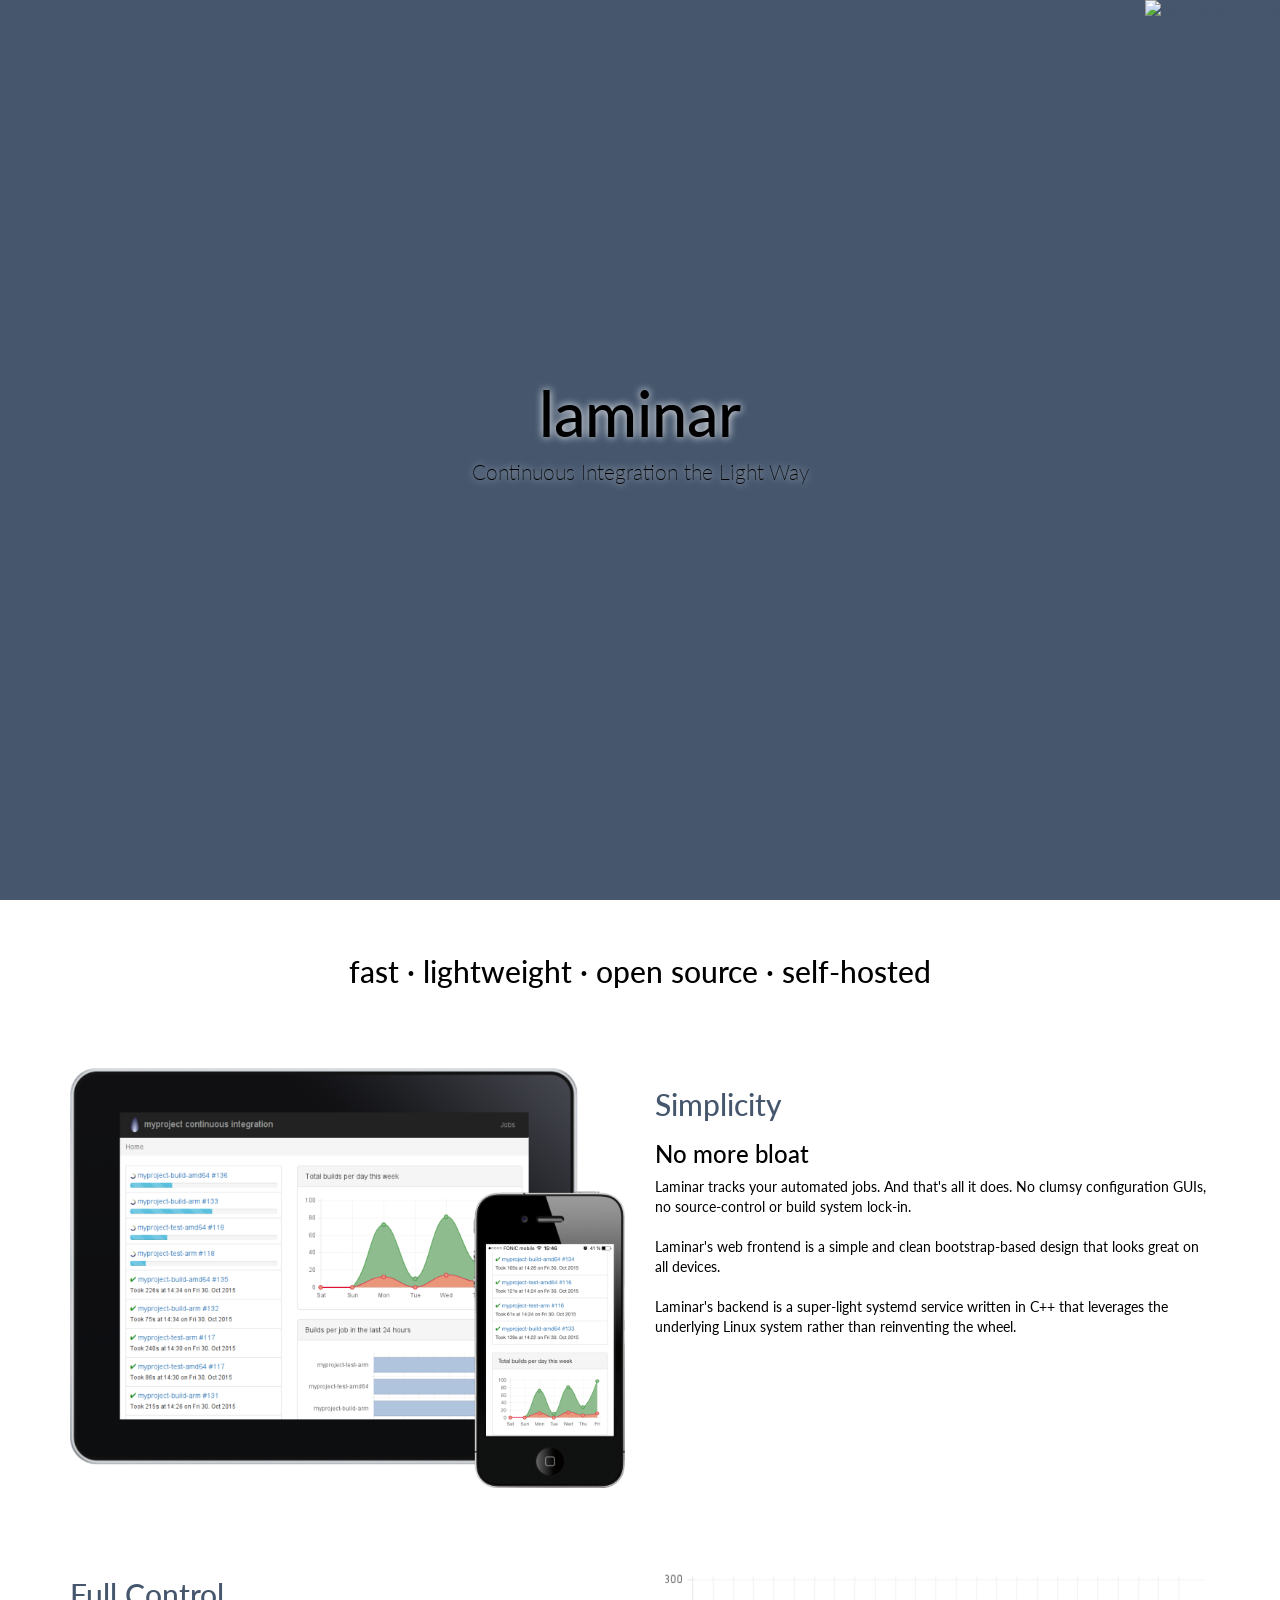
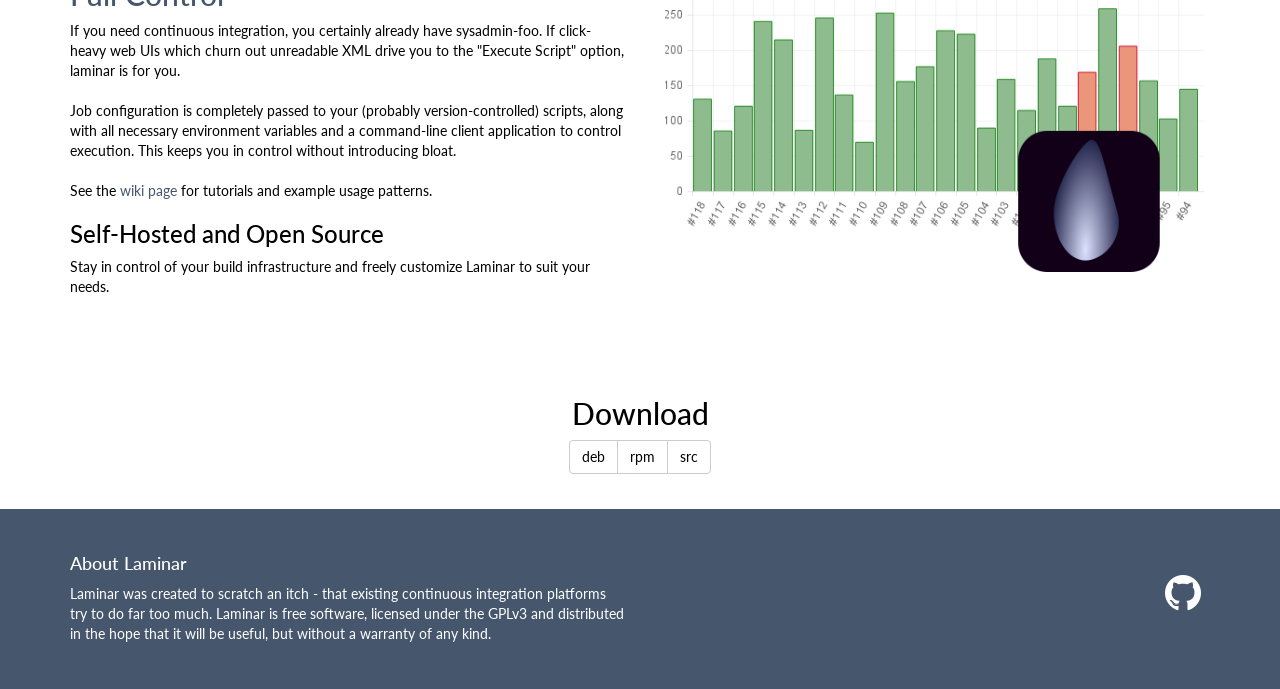
==== index.html @ e9bb7d21 "add title" ====
<html><head>
    <meta charset="utf-8">
    <meta name="viewport" content="width=device-width, initial-scale=1">
    <meta name="google-site-verification" content="0p89XdQtJq3dpQzrKp0wxIJzqvDUO1nSb_yS8Ohs4SA" />
    <script type="text/javascript" src="http://cdnjs.cloudflare.com/ajax/libs/jquery/2.0.3/jquery.min.js"></script>
    <script type="text/javascript" src="http://netdna.bootstrapcdn.com/bootstrap/3.3.4/js/bootstrap.min.js"></script>
    <link href="http://cdnjs.cloudflare.com/ajax/libs/font-awesome/4.3.0/css/font-awesome.min.css" rel="stylesheet" type="text/css">
    <link href="style.css" rel="stylesheet" type="text/css">
	<title>Laminar - Lightweight CI</title>
  </head><body>
    <div class="cover">
      <div class="cover-image section-primary" style="background-image : url('https://images.unsplash.com/photo-1434543177303-ef2cc7707e0d')"></div>
      <div class="container">
        <div class="row">
          <div class="col-md-12 text-center">
            <h1 class="cover-text text-center" style="font-family: Cantarell, Lato">laminar</h1>
            <p class="cover-text text-center">Continuous Integration the Light Way</p>
            <br>
            <br>
          </div>
        </div>
      </div>
    </div>
    <div class="section">
      <div class="container">
        <div class="row">
          <div class="col-md-12">
            <h2 class="text-center">fast · lightweight · open source · self-hosted</h2>
          </div>
        </div>
      </div>
    </div>
    <div class="section">
      <div class="container">
        <div class="row">
          <div class="col-md-6">
            <img src="responsive.png" class="img-responsive">
          </div>
          <div class="col-md-6">
            <h2 class="text-primary">Simplicity</h2>
            <h3>No more bloat</h3>
            <p>Laminar tracks your automated jobs. And that's all it does. No clumsy
              configuration GUIs, no source-control or build system lock-in.
			  <br>
              <br>Laminar's web frontend is a simple and clean bootstrap-based design that
              looks great on all devices.
              <br>
              <br>Laminar's backend is a super-light systemd service written
              in C++ that leverages the underlying Linux system rather than reinventing
              the wheel.</p>
          </div>
        </div>
      </div>
    </div>
    <div class="section">
      <div class="container">
        <div class="row">
          <div class="col-md-6">
            <h1 class="text-primary"></h1>
            <h2 class="text-primary">Full Control</h2>
            <p>If you need continuous integration, you certainly already have sysadmin-foo.
			  If click-heavy web UIs which churn out unreadable XML drive you to the "Execute
			  Script" option, laminar is for you.
			  <br>
			  <br>Job configuration is completely passed
			  to your (probably version-controlled) scripts, along with all necessary environment
			  variables and a command-line client application to control execution.
              This keeps you in control without introducing bloat.
              <br>
              <br>See the <a href="https://github.com/ohwgiles/laminar/wiki">wiki page</a>
			  for tutorials and example usage patterns.</p>
            <h3>Self-Hosted and Open Source</h3>
            <p>Stay in control of your build infrastructure and freely customize
              Laminar to suit your needs.
              <br>
            </p>
          </div>
          <div class="col-md-6">
            <img src="graph.png" class="img-responsive">
          </div>
        </div>
      </div>
    </div>
    <div class="section">
      <div class="container">
        <div class="row">
          <div class="col-md-12 text-center">
            <h2 class="text-center">Download</h2>
            <div class="btn-group">
              <a href="https://github.com/ohwgiles/laminar/releases/download/0.2/laminar_0.2-1_amd64.deb" class="btn btn-default">deb</a>
              <a href="https://github.com/ohwgiles/laminar/releases/download/0.2/laminar-0.2-1.x86_64.rpm" class="btn btn-default">rpm</a>
              <a href="https://github.com/ohwgiles/laminar/archive/0.2.tar.gz" class="btn btn-default">src</a>
            </div>
          </div>
        </div>
      </div>
    </div>
    <footer class="section section-primary">
      <div class="container">
        <div class="row">
          <div class="col-sm-6">
            <h4>About Laminar</h4>
            <p>Laminar was created to scratch an itch - that existing continuous integration platforms try to do far too much. Laminar is free software, licensed under the GPLv3 and distributed in the hope that it will be useful, but without a warranty of any kind.</p>
          </div>
          <div class="col-sm-6">
            <div class="row" style="padding-top: 2em">
              <div class="col-md-12 text-right">
                <a href="http://github.com/ohwgiles/laminar"><i class="fa fa-3x fa-fw fa-github text-inverse"></i></a>
              </div>
            </div>
          </div>
        </div>
      </div>
    </footer>
    <a href="https://github.com/ohwgiles/laminar"><img style="position: absolute; top: 0; right: 0; border: 0;" src="https://camo.githubusercontent.com/52760788cde945287fbb584134c4cbc2bc36f904/68747470733a2f2f73332e616d617a6f6e6177732e636f6d2f6769746875622f726962626f6e732f666f726b6d655f72696768745f77686974655f6666666666662e706e67" alt="Fork me on GitHub" data-canonical-src="https://s3.amazonaws.com/github/ribbons/forkme_right_white_ffffff.png"></a>
  

</body></html>
---- style.css ----
@import url('https://fonts.googleapis.com/css?family=Lato|Lato');
/*!
 * Default theme for Pingendo 
 * Homepage: http://pingendo.com  
 * Copyright 2015 Pingendo 
 * Licensed under MIT 
 * Based on Bootstrap v3.3.4
*/
/* Add custom CSS classes here 
 * 
 * img {
 *   box-shadow : 0px 0px 10px black !important;
 * }
*/
.cover-text {
  text-shadow: 0 0 8px white;
}
/*! normalize.css v3.0.2 | MIT License | git.io/normalize */
html {
  font-family: sans-serif;
  -ms-text-size-adjust: 100%;
  -webkit-text-size-adjust: 100%;
}
body {
  margin: 0;
}
article,
aside,
details,
figcaption,
figure,
footer,
header,
hgroup,
main,
menu,
nav,
section,
summary {
  display: block;
}
audio,
canvas,
progress,
video {
  display: inline-block;
  vertical-align: baseline;
}
audio:not([controls]) {
  display: none;
  height: 0;
}
[hidden],
template {
  display: none;
}
a {
  background-color: transparent;
}
a:active,
a:hover {
  outline: 0;
}
abbr[title] {
  border-bottom: 1px dotted;
}
b,
strong {
  font-weight: bold;
}
dfn {
  font-style: italic;
}
h1 {
  font-size: 2em;
  margin: 0.67em 0;
}
mark {
  background: #ff0;
  color: #000;
}
small {
  font-size: 80%;
}
sub,
sup {
  font-size: 75%;
  line-height: 0;
  position: relative;
  vertical-align: baseline;
}
sup {
  top: -0.5em;
}
sub {
  bottom: -0.25em;
}
img {
  border: 0;
}
svg:not(:root) {
  overflow: hidden;
}
figure {
  margin: 1em 40px;
}
hr {
  -moz-box-sizing: content-box;
  box-sizing: content-box;
  height: 0;
}
pre {
  overflow: auto;
}
code,
kbd,
pre,
samp {
  font-family: monospace, monospace;
  font-size: 1em;
}
button,
input,
optgroup,
select,
textarea {
  color: inherit;
  font: inherit;
  margin: 0;
}
button {
  overflow: visible;
}
button,
select {
  text-transform: none;
}
button,
html input[type="button"],
input[type="reset"],
input[type="submit"] {
  -webkit-appearance: button;
  cursor: pointer;
}
button[disabled],
html input[disabled] {
  cursor: default;
}
button::-moz-focus-inner,
input::-moz-focus-inner {
  border: 0;
  padding: 0;
}
input {
  line-height: normal;
}
input[type="checkbox"],
input[type="radio"] {
  box-sizing: border-box;
  padding: 0;
}
input[type="number"]::-webkit-inner-spin-button,
input[type="number"]::-webkit-outer-spin-button {
  height: auto;
}
input[type="search"] {
  -webkit-appearance: textfield;
  -moz-box-sizing: content-box;
  -webkit-box-sizing: content-box;
  box-sizing: content-box;
}
input[type="search"]::-webkit-search-cancel-button,
input[type="search"]::-webkit-search-decoration {
  -webkit-appearance: none;
}
fieldset {
  border: 1px solid #c0c0c0;
  margin: 0 2px;
  padding: 0.35em 0.625em 0.75em;
}
legend {
  border: 0;
  padding: 0;
}
textarea {
  overflow: auto;
}
optgroup {
  font-weight: bold;
}
table {
  border-collapse: collapse;
  border-spacing: 0;
}
td,
th {
  padding: 0;
}
/*! Source: https://github.com/h5bp/html5-boilerplate/blob/master/src/css/main.css */
@media print {
  *,
  *:before,
  *:after {
    background: transparent !important;
    color: #000 !important;
    box-shadow: none !important;
    text-shadow: none !important;
  }
  a,
  a:visited {
    text-decoration: underline;
  }
  a[href]:after {
    content: " (" attr(href) ")";
  }
  abbr[title]:after {
    content: " (" attr(title) ")";
  }
  a[href^="#"]:after,
  a[href^="javascript:"]:after {
    content: "";
  }
  pre,
  blockquote {
    border: 1px solid #999;
    page-break-inside: avoid;
  }
  thead {
    display: table-header-group;
  }
  tr,
  img {
    page-break-inside: avoid;
  }
  img {
    max-width: 100% !important;
  }
  p,
  h2,
  h3 {
    orphans: 3;
    widows: 3;
  }
  h2,
  h3 {
    page-break-after: avoid;
  }
  select {
    background: #fff !important;
  }
  .navbar {
    display: none;
  }
  .btn > .caret,
  .dropup > .btn > .caret {
    border-top-color: #000 !important;
  }
  .label {
    border: 1px solid #000;
  }
  .table {
    border-collapse: collapse !important;
  }
  .table td,
  .table th {
    background-color: #fff !important;
  }
  .table-bordered th,
  .table-bordered td {
    border: 1px solid #ddd !important;
  }
}
@font-face {
  font-family: 'Glyphicons Halflings';
  src: url('../fonts/glyphicons-halflings-regular.eot');
  src: url('../fonts/glyphicons-halflings-regular.eot?#iefix') format('embedded-opentype'), url('../fonts/glyphicons-halflings-regular.woff2') format('woff2'), url('../fonts/glyphicons-halflings-regular.woff') format('woff'), url('../fonts/glyphicons-halflings-regular.ttf') format('truetype'), url('../fonts/glyphicons-halflings-regular.svg#glyphicons_halflingsregular') format('svg');
}
.glyphicon {
  position: relative;
  top: 1px;
  display: inline-block;
  font-family: 'Glyphicons Halflings';
  font-style: normal;
  font-weight: normal;
  line-height: 1;
  -webkit-font-smoothing: antialiased;
  -moz-osx-font-smoothing: grayscale;
}
.glyphicon-asterisk:before {
  content: "\2a";
}
.glyphicon-plus:before {
  content: "\2b";
}
.glyphicon-euro:before,
.glyphicon-eur:before {
  content: "\20ac";
}
.glyphicon-minus:before {
  content: "\2212";
}
.glyphicon-cloud:before {
  content: "\2601";
}
.glyphicon-envelope:before {
  content: "\2709";
}
.glyphicon-pencil:before {
  content: "\270f";
}
.glyphicon-glass:before {
  content: "\e001";
}
.glyphicon-music:before {
  content: "\e002";
}
.glyphicon-search:before {
  content: "\e003";
}
.glyphicon-heart:before {
  content: "\e005";
}
.glyphicon-star:before {
  content: "\e006";
}
.glyphicon-star-empty:before {
  content: "\e007";
}
.glyphicon-user:before {
  content: "\e008";
}
.glyphicon-film:before {
  content: "\e009";
}
.glyphicon-th-large:before {
  content: "\e010";
}
.glyphicon-th:before {
  content: "\e011";
}
.glyphicon-th-list:before {
  content: "\e012";
}
.glyphicon-ok:before {
  content: "\e013";
}
.glyphicon-remove:before {
  content: "\e014";
}
.glyphicon-zoom-in:before {
  content: "\e015";
}
.glyphicon-zoom-out:before {
  content: "\e016";
}
.glyphicon-off:before {
  content: "\e017";
}
.glyphicon-signal:before {
  content: "\e018";
}
.glyphicon-cog:before {
  content: "\e019";
}
.glyphicon-trash:before {
  content: "\e020";
}
.glyphicon-home:before {
  content: "\e021";
}
.glyphicon-file:before {
  content: "\e022";
}
.glyphicon-time:before {
  content: "\e023";
}
.glyphicon-road:before {
  content: "\e024";
}
.glyphicon-download-alt:before {
  content: "\e025";
}
.glyphicon-download:before {
  content: "\e026";
}
.glyphicon-upload:before {
  content: "\e027";
}
.glyphicon-inbox:before {
  content: "\e028";
}
.glyphicon-play-circle:before {
  content: "\e029";
}
.glyphicon-repeat:before {
  content: "\e030";
}
.glyphicon-refresh:before {
  content: "\e031";
}
.glyphicon-list-alt:before {
  content: "\e032";
}
.glyphicon-lock:before {
  content: "\e033";
}
.glyphicon-flag:before {
  content: "\e034";
}
.glyphicon-headphones:before {
  content: "\e035";
}
.glyphicon-volume-off:before {
  content: "\e036";
}
.glyphicon-volume-down:before {
  content: "\e037";
}
.glyphicon-volume-up:before {
  content: "\e038";
}
.glyphicon-qrcode:before {
  content: "\e039";
}
.glyphicon-barcode:before {
  content: "\e040";
}
.glyphicon-tag:before {
  content: "\e041";
}
.glyphicon-tags:before {
  content: "\e042";
}
.glyphicon-book:before {
  content: "\e043";
}
.glyphicon-bookmark:before {
  content: "\e044";
}
.glyphicon-print:before {
  content: "\e045";
}
.glyphicon-camera:before {
  content: "\e046";
}
.glyphicon-font:before {
  content: "\e047";
}
.glyphicon-bold:before {
  content: "\e048";
}
.glyphicon-italic:before {
  content: "\e049";
}
.glyphicon-text-height:before {
  content: "\e050";
}
.glyphicon-text-width:before {
  content: "\e051";
}
.glyphicon-align-left:before {
  content: "\e052";
}
.glyphicon-align-center:before {
  content: "\e053";
}
.glyphicon-align-right:before {
  content: "\e054";
}
.glyphicon-align-justify:before {
  content: "\e055";
}
.glyphicon-list:before {
  content: "\e056";
}
.glyphicon-indent-left:before {
  content: "\e057";
}
.glyphicon-indent-right:before {
  content: "\e058";
}
.glyphicon-facetime-video:before {
  content: "\e059";
}
.glyphicon-picture:before {
  content: "\e060";
}
.glyphicon-map-marker:before {
  content: "\e062";
}
.glyphicon-adjust:before {
  content: "\e063";
}
.glyphicon-tint:before {
  content: "\e064";
}
.glyphicon-edit:before {
  content: "\e065";
}
.glyphicon-share:before {
  content: "\e066";
}
.glyphicon-check:before {
  content: "\e067";
}
.glyphicon-move:before {
  content: "\e068";
}
.glyphicon-step-backward:before {
  content: "\e069";
}
.glyphicon-fast-backward:before {
  content: "\e070";
}
.glyphicon-backward:before {
  content: "\e071";
}
.glyphicon-play:before {
  content: "\e072";
}
.glyphicon-pause:before {
  content: "\e073";
}
.glyphicon-stop:before {
  content: "\e074";
}
.glyphicon-forward:before {
  content: "\e075";
}
.glyphicon-fast-forward:before {
  content: "\e076";
}
.glyphicon-step-forward:before {
  content: "\e077";
}
.glyphicon-eject:before {
  content: "\e078";
}
.glyphicon-chevron-left:before {
  content: "\e079";
}
.glyphicon-chevron-right:before {
  content: "\e080";
}
.glyphicon-plus-sign:before {
  content: "\e081";
}
.glyphicon-minus-sign:before {
  content: "\e082";
}
.glyphicon-remove-sign:before {
  content: "\e083";
}
.glyphicon-ok-sign:before {
  content: "\e084";
}
.glyphicon-question-sign:before {
  content: "\e085";
}
.glyphicon-info-sign:before {
  content: "\e086";
}
.glyphicon-screenshot:before {
  content: "\e087";
}
.glyphicon-remove-circle:before {
  content: "\e088";
}
.glyphicon-ok-circle:before {
  content: "\e089";
}
.glyphicon-ban-circle:before {
  content: "\e090";
}
.glyphicon-arrow-left:before {
  content: "\e091";
}
.glyphicon-arrow-right:before {
  content: "\e092";
}
.glyphicon-arrow-up:before {
  content: "\e093";
}
.glyphicon-arrow-down:before {
  content: "\e094";
}
.glyphicon-share-alt:before {
  content: "\e095";
}
.glyphicon-resize-full:before {
  content: "\e096";
}
.glyphicon-resize-small:before {
  content: "\e097";
}
.glyphicon-exclamation-sign:before {
  content: "\e101";
}
.glyphicon-gift:before {
  content: "\e102";
}
.glyphicon-leaf:before {
  content: "\e103";
}
.glyphicon-fire:before {
  content: "\e104";
}
.glyphicon-eye-open:before {
  content: "\e105";
}
.glyphicon-eye-close:before {
  content: "\e106";
}
.glyphicon-warning-sign:before {
  content: "\e107";
}
.glyphicon-plane:before {
  content: "\e108";
}
.glyphicon-calendar:before {
  content: "\e109";
}
.glyphicon-random:before {
  content: "\e110";
}
.glyphicon-comment:before {
  content: "\e111";
}
.glyphicon-magnet:before {
  content: "\e112";
}
.glyphicon-chevron-up:before {
  content: "\e113";
}
.glyphicon-chevron-down:before {
  content: "\e114";
}
.glyphicon-retweet:before {
  content: "\e115";
}
.glyphicon-shopping-cart:before {
  content: "\e116";
}
.glyphicon-folder-close:before {
  content: "\e117";
}
.glyphicon-folder-open:before {
  content: "\e118";
}
.glyphicon-resize-vertical:before {
  content: "\e119";
}
.glyphicon-resize-horizontal:before {
  content: "\e120";
}
.glyphicon-hdd:before {
  content: "\e121";
}
.glyphicon-bullhorn:before {
  content: "\e122";
}
.glyphicon-bell:before {
  content: "\e123";
}
.glyphicon-certificate:before {
  content: "\e124";
}
.glyphicon-thumbs-up:before {
  content: "\e125";
}
.glyphicon-thumbs-down:before {
  content: "\e126";
}
.glyphicon-hand-right:before {
  content: "\e127";
}
.glyphicon-hand-left:before {
  content: "\e128";
}
.glyphicon-hand-up:before {
  content: "\e129";
}
.glyphicon-hand-down:before {
  content: "\e130";
}
.glyphicon-circle-arrow-right:before {
  content: "\e131";
}
.glyphicon-circle-arrow-left:before {
  content: "\e132";
}
.glyphicon-circle-arrow-up:before {
  content: "\e133";
}
.glyphicon-circle-arrow-down:before {
  content: "\e134";
}
.glyphicon-globe:before {
  content: "\e135";
}
.glyphicon-wrench:before {
  content: "\e136";
}
.glyphicon-tasks:before {
  content: "\e137";
}
.glyphicon-filter:before {
  content: "\e138";
}
.glyphicon-briefcase:before {
  content: "\e139";
}
.glyphicon-fullscreen:before {
  content: "\e140";
}
.glyphicon-dashboard:before {
  content: "\e141";
}
.glyphicon-paperclip:before {
  content: "\e142";
}
.glyphicon-heart-empty:before {
  content: "\e143";
}
.glyphicon-link:before {
  content: "\e144";
}
.glyphicon-phone:before {
  content: "\e145";
}
.glyphicon-pushpin:before {
  content: "\e146";
}
.glyphicon-usd:before {
  content: "\e148";
}
.glyphicon-gbp:before {
  content: "\e149";
}
.glyphicon-sort:before {
  content: "\e150";
}
.glyphicon-sort-by-alphabet:before {
  content: "\e151";
}
.glyphicon-sort-by-alphabet-alt:before {
  content: "\e152";
}
.glyphicon-sort-by-order:before {
  content: "\e153";
}
.glyphicon-sort-by-order-alt:before {
  content: "\e154";
}
.glyphicon-sort-by-attributes:before {
  content: "\e155";
}
.glyphicon-sort-by-attributes-alt:before {
  content: "\e156";
}
.glyphicon-unchecked:before {
  content: "\e157";
}
.glyphicon-expand:before {
  content: "\e158";
}
.glyphicon-collapse-down:before {
  content: "\e159";
}
.glyphicon-collapse-up:before {
  content: "\e160";
}
.glyphicon-log-in:before {
  content: "\e161";
}
.glyphicon-flash:before {
  content: "\e162";
}
.glyphicon-log-out:before {
  content: "\e163";
}
.glyphicon-new-window:before {
  content: "\e164";
}
.glyphicon-record:before {
  content: "\e165";
}
.glyphicon-save:before {
  content: "\e166";
}
.glyphicon-open:before {
  content: "\e167";
}
.glyphicon-saved:before {
  content: "\e168";
}
.glyphicon-import:before {
  content: "\e169";
}
.glyphicon-export:before {
  content: "\e170";
}
.glyphicon-send:before {
  content: "\e171";
}
.glyphicon-floppy-disk:before {
  content: "\e172";
}
.glyphicon-floppy-saved:before {
  content: "\e173";
}
.glyphicon-floppy-remove:before {
  content: "\e174";
}
.glyphicon-floppy-save:before {
  content: "\e175";
}
.glyphicon-floppy-open:before {
  content: "\e176";
}
.glyphicon-credit-card:before {
  content: "\e177";
}
.glyphicon-transfer:before {
  content: "\e178";
}
.glyphicon-cutlery:before {
  content: "\e179";
}
.glyphicon-header:before {
  content: "\e180";
}
.glyphicon-compressed:before {
  content: "\e181";
}
.glyphicon-earphone:before {
  content: "\e182";
}
.glyphicon-phone-alt:before {
  content: "\e183";
}
.glyphicon-tower:before {
  content: "\e184";
}
.glyphicon-stats:before {
  content: "\e185";
}
.glyphicon-sd-video:before {
  content: "\e186";
}
.glyphicon-hd-video:before {
  content: "\e187";
}
.glyphicon-subtitles:before {
  content: "\e188";
}
.glyphicon-sound-stereo:before {
  content: "\e189";
}
.glyphicon-sound-dolby:before {
  content: "\e190";
}
.glyphicon-sound-5-1:before {
  content: "\e191";
}
.glyphicon-sound-6-1:before {
  content: "\e192";
}
.glyphicon-sound-7-1:before {
  content: "\e193";
}
.glyphicon-copyright-mark:before {
  content: "\e194";
}
.glyphicon-registration-mark:before {
  content: "\e195";
}
.glyphicon-cloud-download:before {
  content: "\e197";
}
.glyphicon-cloud-upload:before {
  content: "\e198";
}
.glyphicon-tree-conifer:before {
  content: "\e199";
}
.glyphicon-tree-deciduous:before {
  content: "\e200";
}
.glyphicon-cd:before {
  content: "\e201";
}
.glyphicon-save-file:before {
  content: "\e202";
}
.glyphicon-open-file:before {
  content: "\e203";
}
.glyphicon-level-up:before {
  content: "\e204";
}
.glyphicon-copy:before {
  content: "\e205";
}
.glyphicon-paste:before {
  content: "\e206";
}
.glyphicon-alert:before {
  content: "\e209";
}
.glyphicon-equalizer:before {
  content: "\e210";
}
.glyphicon-king:before {
  content: "\e211";
}
.glyphicon-queen:before {
  content: "\e212";
}
.glyphicon-pawn:before {
  content: "\e213";
}
.glyphicon-bishop:before {
  content: "\e214";
}
.glyphicon-knight:before {
  content: "\e215";
}
.glyphicon-baby-formula:before {
  content: "\e216";
}
.glyphicon-tent:before {
  content: "\26fa";
}
.glyphicon-blackboard:before {
  content: "\e218";
}
.glyphicon-bed:before {
  content: "\e219";
}
.glyphicon-apple:before {
  content: "\f8ff";
}
.glyphicon-erase:before {
  content: "\e221";
}
.glyphicon-hourglass:before {
  content: "\231b";
}
.glyphicon-lamp:before {
  content: "\e223";
}
.glyphicon-duplicate:before {
  content: "\e224";
}
.glyphicon-piggy-bank:before {
  content: "\e225";
}
.glyphicon-scissors:before {
  content: "\e226";
}
.glyphicon-bitcoin:before {
  content: "\e227";
}
.glyphicon-btc:before {
  content: "\e227";
}
.glyphicon-xbt:before {
  content: "\e227";
}
.glyphicon-yen:before {
  content: "\00a5";
}
.glyphicon-jpy:before {
  content: "\00a5";
}
.glyphicon-ruble:before {
  content: "\20bd";
}
.glyphicon-rub:before {
  content: "\20bd";
}
.glyphicon-scale:before {
  content: "\e230";
}
.glyphicon-ice-lolly:before {
  content: "\e231";
}
.glyphicon-ice-lolly-tasted:before {
  content: "\e232";
}
.glyphicon-education:before {
  content: "\e233";
}
.glyphicon-option-horizontal:before {
  content: "\e234";
}
.glyphicon-option-vertical:before {
  content: "\e235";
}
.glyphicon-menu-hamburger:before {
  content: "\e236";
}
.glyphicon-modal-window:before {
  content: "\e237";
}
.glyphicon-oil:before {
  content: "\e238";
}
.glyphicon-grain:before {
  content: "\e239";
}
.glyphicon-sunglasses:before {
  content: "\e240";
}
.glyphicon-text-size:before {
  content: "\e241";
}
.glyphicon-text-color:before {
  content: "\e242";
}
.glyphicon-text-background:before {
  content: "\e243";
}
.glyphicon-object-align-top:before {
  content: "\e244";
}
.glyphicon-object-align-bottom:before {
  content: "\e245";
}
.glyphicon-object-align-horizontal:before {
  content: "\e246";
}
.glyphicon-object-align-left:before {
  content: "\e247";
}
.glyphicon-object-align-vertical:before {
  content: "\e248";
}
.glyphicon-object-align-right:before {
  content: "\e249";
}
.glyphicon-triangle-right:before {
  content: "\e250";
}
.glyphicon-triangle-left:before {
  content: "\e251";
}
.glyphicon-triangle-bottom:before {
  content: "\e252";
}
.glyphicon-triangle-top:before {
  content: "\e253";
}
.glyphicon-console:before {
  content: "\e254";
}
.glyphicon-superscript:before {
  content: "\e255";
}
.glyphicon-subscript:before {
  content: "\e256";
}
.glyphicon-menu-left:before {
  content: "\e257";
}
.glyphicon-menu-right:before {
  content: "\e258";
}
.glyphicon-menu-down:before {
  content: "\e259";
}
.glyphicon-menu-up:before {
  content: "\e260";
}
* {
  -webkit-box-sizing: border-box;
  -moz-box-sizing: border-box;
  box-sizing: border-box;
}
*:before,
*:after {
  -webkit-box-sizing: border-box;
  -moz-box-sizing: border-box;
  box-sizing: border-box;
}
html {
  font-size: 10px;
  -webkit-tap-highlight-color: rgba(0, 0, 0, 0);
}
body {
  font-family: Lato;
  font-size: 14px;
  line-height: 1.42857143;
  color: #000000;
  background-color: #ffffff;
}
input,
button,
select,
textarea {
  font-family: inherit;
  font-size: inherit;
  line-height: inherit;
}
a {
  color: #45566d;
  text-decoration: none;
}
a:hover,
a:focus {
  color: #27313e;
  text-decoration: underline;
}
a:focus {
  outline: thin dotted;
  outline: 5px auto -webkit-focus-ring-color;
  outline-offset: -2px;
}
figure {
  margin: 0;
}
img {
  vertical-align: middle;
}
.img-responsive,
.thumbnail > img,
.thumbnail a > img,
.carousel-inner > .item > img,
.carousel-inner > .item > a > img {
  display: block;
  max-width: 100%;
  height: auto;
}
.img-rounded {
  border-radius: 5px;
}
.img-thumbnail {
  padding: 4px;
  line-height: 1.42857143;
  background-color: #ffffff;
  border: 1px solid #dddddd;
  border-radius: 4px;
  -webkit-transition: all 0.2s ease-in-out;
  -o-transition: all 0.2s ease-in-out;
  transition: all 0.2s ease-in-out;
  display: inline-block;
  max-width: 100%;
  height: auto;
}
.img-circle {
  border-radius: 50%;
}
hr {
  margin-top: 20px;
  margin-bottom: 20px;
  border: 0;
  border-top: 1px solid #eeeeee;
}
.sr-only {
  position: absolute;
  width: 1px;
  height: 1px;
  margin: -1px;
  padding: 0;
  overflow: hidden;
  clip: rect(0, 0, 0, 0);
  border: 0;
}
.sr-only-focusable:active,
.sr-only-focusable:focus {
  position: static;
  width: auto;
  height: auto;
  margin: 0;
  overflow: visible;
  clip: auto;
}
[role="button"] {
  cursor: pointer;
}
h1,
h2,
h3,
h4,
h5,
h6,
.h1,
.h2,
.h3,
.h4,
.h5,
.h6 {
  font-family: Lato;
  font-weight: 500;
  line-height: 1.1;
  color: inherit;
}
h1 small,
h2 small,
h3 small,
h4 small,
h5 small,
h6 small,
.h1 small,
.h2 small,
.h3 small,
.h4 small,
.h5 small,
.h6 small,
h1 .small,
h2 .small,
h3 .small,
h4 .small,
h5 .small,
h6 .small,
.h1 .small,
.h2 .small,
.h3 .small,
.h4 .small,
.h5 .small,
.h6 .small {
  font-weight: normal;
  line-height: 1;
  color: #777777;
}
h1,
.h1,
h2,
.h2,
h3,
.h3 {
  margin-top: 20px;
  margin-bottom: 10px;
}
h1 small,
.h1 small,
h2 small,
.h2 small,
h3 small,
.h3 small,
h1 .small,
.h1 .small,
h2 .small,
.h2 .small,
h3 .small,
.h3 .small {
  font-size: 65%;
}
h4,
.h4,
h5,
.h5,
h6,
.h6 {
  margin-top: 10px;
  margin-bottom: 10px;
}
h4 small,
.h4 small,
h5 small,
.h5 small,
h6 small,
.h6 small,
h4 .small,
.h4 .small,
h5 .small,
.h5 .small,
h6 .small,
.h6 .small {
  font-size: 75%;
}
h1,
.h1 {
  font-size: 36px;
}
h2,
.h2 {
  font-size: 30px;
}
h3,
.h3 {
  font-size: 24px;
}
h4,
.h4 {
  font-size: 18px;
}
h5,
.h5 {
  font-size: 14px;
}
h6,
.h6 {
  font-size: 12px;
}
p {
  margin: 0 0 10px;
}
.lead {
  margin-bottom: 20px;
  font-size: 16px;
  font-weight: 300;
  line-height: 1.4;
}
@media (min-width: 768px) {
  .lead {
    font-size: 21px;
  }
}
small,
.small {
  font-size: 85%;
}
mark,
.mark {
  background-color: #f8d9ac;
  padding: .2em;
}
.text-left {
  text-align: left;
}
.text-right {
  text-align: right;
}
.text-center {
  text-align: center;
}
.text-justify {
  text-align: justify;
}
.text-nowrap {
  white-space: nowrap;
}
.text-lowercase {
  text-transform: lowercase;
}
.text-uppercase {
  text-transform: uppercase;
}
.text-capitalize {
  text-transform: capitalize;
}
.text-muted {
  color: #777777;
}
.text-primary {
  color: #45566d;
}
a.text-primary:hover {
  color: #313d4e;
}
.text-success {
  color: #5cb85c;
}
a.text-success:hover {
  color: #449d44;
}
.text-info {
  color: #5bc0de;
}
a.text-info:hover {
  color: #31b0d5;
}
.text-warning {
  color: #f0ad4e;
}
a.text-warning:hover {
  color: #ec971f;
}
.text-danger {
  color: #d9534f;
}
a.text-danger:hover {
  color: #c9302c;
}
.bg-primary {
  color: #fff;
  background-color: #45566d;
}
a.bg-primary:hover {
  background-color: #313d4e;
}
.bg-success {
  background-color: #a3d7a3;
}
a.bg-success:hover {
  background-color: #80c780;
}
.bg-info {
  background-color: #b0e1ef;
}
a.bg-info:hover {
  background-color: #85d0e7;
}
.bg-warning {
  background-color: #f8d9ac;
}
a.bg-warning:hover {
  background-color: #f4c37d;
}
.bg-danger {
  background-color: #eba5a3;
}
a.bg-danger:hover {
  background-color: #e27c79;
}
.page-header {
  padding-bottom: 9px;
  margin: 40px 0 20px;
  border-bottom: 1px solid #eeeeee;
}
ul,
ol {
  margin-top: 0;
  margin-bottom: 10px;
}
ul ul,
ol ul,
ul ol,
ol ol {
  margin-bottom: 0;
}
.list-unstyled {
  padding-left: 0;
  list-style: none;
}
.list-inline {
  padding-left: 0;
  list-style: none;
  margin-left: -5px;
}
.list-inline > li {
  display: inline-block;
  padding-left: 5px;
  padding-right: 5px;
}
dl {
  margin-top: 0;
  margin-bottom: 20px;
}
dt,
dd {
  line-height: 1.42857143;
}
dt {
  font-weight: bold;
}
dd {
  margin-left: 0;
}
@media (min-width: 768px) {
  .dl-horizontal dt {
    float: left;
    width: 160px;
    clear: left;
    text-align: right;
    overflow: hidden;
    text-overflow: ellipsis;
    white-space: nowrap;
  }
  .dl-horizontal dd {
    margin-left: 180px;
  }
}
abbr[title],
abbr[data-original-title] {
  cursor: help;
  border-bottom: 1px dotted #777777;
}
.initialism {
  font-size: 90%;
  text-transform: uppercase;
}
blockquote {
  padding: 10px 20px;
  margin: 0 0 20px;
  font-size: 17.5px;
  border-left: 5px solid #eeeeee;
}
blockquote p:last-child,
blockquote ul:last-child,
blockquote ol:last-child {
  margin-bottom: 0;
}
blockquote footer,
blockquote small,
blockquote .small {
  display: block;
  font-size: 80%;
  line-height: 1.42857143;
  color: #777777;
}
blockquote footer:before,
blockquote small:before,
blockquote .small:before {
  content: '\2014 \00A0';
}
.blockquote-reverse,
blockquote.pull-right {
  padding-right: 15px;
  padding-left: 0;
  border-right: 5px solid #eeeeee;
  border-left: 0;
  text-align: right;
}
.blockquote-reverse footer:before,
blockquote.pull-right footer:before,
.blockquote-reverse small:before,
blockquote.pull-right small:before,
.blockquote-reverse .small:before,
blockquote.pull-right .small:before {
  content: '';
}
.blockquote-reverse footer:after,
blockquote.pull-right footer:after,
.blockquote-reverse small:after,
blockquote.pull-right small:after,
.blockquote-reverse .small:after,
blockquote.pull-right .small:after {
  content: '\00A0 \2014';
}
address {
  margin-bottom: 20px;
  font-style: normal;
  line-height: 1.42857143;
}
code,
kbd,
pre,
samp {
  font-family: Menlo, Monaco, Consolas, "Courier New", monospace;
}
code {
  padding: 2px 4px;
  font-size: 90%;
  color: #c7254e;
  background-color: #f9f2f4;
  border-radius: 4px;
}
kbd {
  padding: 2px 4px;
  font-size: 90%;
  color: #ffffff;
  background-color: #333333;
  border-radius: 2px;
  box-shadow: inset 0 -1px 0 rgba(0, 0, 0, 0.25);
}
kbd kbd {
  padding: 0;
  font-size: 100%;
  font-weight: bold;
  box-shadow: none;
}
pre {
  display: block;
  padding: 9.5px;
  margin: 0 0 10px;
  font-size: 13px;
  line-height: 1.42857143;
  word-break: break-all;
  word-wrap: break-word;
  color: #333333;
  background-color: #f5f5f5;
  border: 1px solid #cccccc;
  border-radius: 4px;
}
pre code {
  padding: 0;
  font-size: inherit;
  color: inherit;
  white-space: pre-wrap;
  background-color: transparent;
  border-radius: 0;
}
.pre-scrollable {
  max-height: 340px;
  overflow-y: scroll;
}
.container {
  margin-right: auto;
  margin-left: auto;
  padding-left: 15px;
  padding-right: 15px;
}
@media (min-width: 768px) {
  .container {
    width: 750px;
  }
}
@media (min-width: 992px) {
  .container {
    width: 970px;
  }
}
@media (min-width: 1200px) {
  .container {
    width: 1170px;
  }
}
.container-fluid {
  margin-right: auto;
  margin-left: auto;
  padding-left: 15px;
  padding-right: 15px;
}
.row {
  margin-left: -15px;
  margin-right: -15px;
}
.col-xs-1, .col-sm-1, .col-md-1, .col-lg-1, .col-xs-2, .col-sm-2, .col-md-2, .col-lg-2, .col-xs-3, .col-sm-3, .col-md-3, .col-lg-3, .col-xs-4, .col-sm-4, .col-md-4, .col-lg-4, .col-xs-5, .col-sm-5, .col-md-5, .col-lg-5, .col-xs-6, .col-sm-6, .col-md-6, .col-lg-6, .col-xs-7, .col-sm-7, .col-md-7, .col-lg-7, .col-xs-8, .col-sm-8, .col-md-8, .col-lg-8, .col-xs-9, .col-sm-9, .col-md-9, .col-lg-9, .col-xs-10, .col-sm-10, .col-md-10, .col-lg-10, .col-xs-11, .col-sm-11, .col-md-11, .col-lg-11, .col-xs-12, .col-sm-12, .col-md-12, .col-lg-12 {
  position: relative;
  min-height: 1px;
  padding-left: 15px;
  padding-right: 15px;
}
.col-xs-1, .col-xs-2, .col-xs-3, .col-xs-4, .col-xs-5, .col-xs-6, .col-xs-7, .col-xs-8, .col-xs-9, .col-xs-10, .col-xs-11, .col-xs-12 {
  float: left;
}
.col-xs-12 {
  width: 100%;
}
.col-xs-11 {
  width: 91.66666667%;
}
.col-xs-10 {
  width: 83.33333333%;
}
.col-xs-9 {
  width: 75%;
}
.col-xs-8 {
  width: 66.66666667%;
}
.col-xs-7 {
  width: 58.33333333%;
}
.col-xs-6 {
  width: 50%;
}
.col-xs-5 {
  width: 41.66666667%;
}
.col-xs-4 {
  width: 33.33333333%;
}
.col-xs-3 {
  width: 25%;
}
.col-xs-2 {
  width: 16.66666667%;
}
.col-xs-1 {
  width: 8.33333333%;
}
.col-xs-pull-12 {
  right: 100%;
}
.col-xs-pull-11 {
  right: 91.66666667%;
}
.col-xs-pull-10 {
  right: 83.33333333%;
}
.col-xs-pull-9 {
  right: 75%;
}
.col-xs-pull-8 {
  right: 66.66666667%;
}
.col-xs-pull-7 {
  right: 58.33333333%;
}
.col-xs-pull-6 {
  right: 50%;
}
.col-xs-pull-5 {
  right: 41.66666667%;
}
.col-xs-pull-4 {
  right: 33.33333333%;
}
.col-xs-pull-3 {
  right: 25%;
}
.col-xs-pull-2 {
  right: 16.66666667%;
}
.col-xs-pull-1 {
  right: 8.33333333%;
}
.col-xs-pull-0 {
  right: auto;
}
.col-xs-push-12 {
  left: 100%;
}
.col-xs-push-11 {
  left: 91.66666667%;
}
.col-xs-push-10 {
  left: 83.33333333%;
}
.col-xs-push-9 {
  left: 75%;
}
.col-xs-push-8 {
  left: 66.66666667%;
}
.col-xs-push-7 {
  left: 58.33333333%;
}
.col-xs-push-6 {
  left: 50%;
}
.col-xs-push-5 {
  left: 41.66666667%;
}
.col-xs-push-4 {
  left: 33.33333333%;
}
.col-xs-push-3 {
  left: 25%;
}
.col-xs-push-2 {
  left: 16.66666667%;
}
.col-xs-push-1 {
  left: 8.33333333%;
}
.col-xs-push-0 {
  left: auto;
}
.col-xs-offset-12 {
  margin-left: 100%;
}
.col-xs-offset-11 {
  margin-left: 91.66666667%;
}
.col-xs-offset-10 {
  margin-left: 83.33333333%;
}
.col-xs-offset-9 {
  margin-left: 75%;
}
.col-xs-offset-8 {
  margin-left: 66.66666667%;
}
.col-xs-offset-7 {
  margin-left: 58.33333333%;
}
.col-xs-offset-6 {
  margin-left: 50%;
}
.col-xs-offset-5 {
  margin-left: 41.66666667%;
}
.col-xs-offset-4 {
  margin-left: 33.33333333%;
}
.col-xs-offset-3 {
  margin-left: 25%;
}
.col-xs-offset-2 {
  margin-left: 16.66666667%;
}
.col-xs-offset-1 {
  margin-left: 8.33333333%;
}
.col-xs-offset-0 {
  margin-left: 0%;
}
@media (min-width: 768px) {
  .col-sm-1, .col-sm-2, .col-sm-3, .col-sm-4, .col-sm-5, .col-sm-6, .col-sm-7, .col-sm-8, .col-sm-9, .col-sm-10, .col-sm-11, .col-sm-12 {
    float: left;
  }
  .col-sm-12 {
    width: 100%;
  }
  .col-sm-11 {
    width: 91.66666667%;
  }
  .col-sm-10 {
    width: 83.33333333%;
  }
  .col-sm-9 {
    width: 75%;
  }
  .col-sm-8 {
    width: 66.66666667%;
  }
  .col-sm-7 {
    width: 58.33333333%;
  }
  .col-sm-6 {
    width: 50%;
  }
  .col-sm-5 {
    width: 41.66666667%;
  }
  .col-sm-4 {
    width: 33.33333333%;
  }
  .col-sm-3 {
    width: 25%;
  }
  .col-sm-2 {
    width: 16.66666667%;
  }
  .col-sm-1 {
    width: 8.33333333%;
  }
  .col-sm-pull-12 {
    right: 100%;
  }
  .col-sm-pull-11 {
    right: 91.66666667%;
  }
  .col-sm-pull-10 {
    right: 83.33333333%;
  }
  .col-sm-pull-9 {
    right: 75%;
  }
  .col-sm-pull-8 {
    right: 66.66666667%;
  }
  .col-sm-pull-7 {
    right: 58.33333333%;
  }
  .col-sm-pull-6 {
    right: 50%;
  }
  .col-sm-pull-5 {
    right: 41.66666667%;
  }
  .col-sm-pull-4 {
    right: 33.33333333%;
  }
  .col-sm-pull-3 {
    right: 25%;
  }
  .col-sm-pull-2 {
    right: 16.66666667%;
  }
  .col-sm-pull-1 {
    right: 8.33333333%;
  }
  .col-sm-pull-0 {
    right: auto;
  }
  .col-sm-push-12 {
    left: 100%;
  }
  .col-sm-push-11 {
    left: 91.66666667%;
  }
  .col-sm-push-10 {
    left: 83.33333333%;
  }
  .col-sm-push-9 {
    left: 75%;
  }
  .col-sm-push-8 {
    left: 66.66666667%;
  }
  .col-sm-push-7 {
    left: 58.33333333%;
  }
  .col-sm-push-6 {
    left: 50%;
  }
  .col-sm-push-5 {
    left: 41.66666667%;
  }
  .col-sm-push-4 {
    left: 33.33333333%;
  }
  .col-sm-push-3 {
    left: 25%;
  }
  .col-sm-push-2 {
    left: 16.66666667%;
  }
  .col-sm-push-1 {
    left: 8.33333333%;
  }
  .col-sm-push-0 {
    left: auto;
  }
  .col-sm-offset-12 {
    margin-left: 100%;
  }
  .col-sm-offset-11 {
    margin-left: 91.66666667%;
  }
  .col-sm-offset-10 {
    margin-left: 83.33333333%;
  }
  .col-sm-offset-9 {
    margin-left: 75%;
  }
  .col-sm-offset-8 {
    margin-left: 66.66666667%;
  }
  .col-sm-offset-7 {
    margin-left: 58.33333333%;
  }
  .col-sm-offset-6 {
    margin-left: 50%;
  }
  .col-sm-offset-5 {
    margin-left: 41.66666667%;
  }
  .col-sm-offset-4 {
    margin-left: 33.33333333%;
  }
  .col-sm-offset-3 {
    margin-left: 25%;
  }
  .col-sm-offset-2 {
    margin-left: 16.66666667%;
  }
  .col-sm-offset-1 {
    margin-left: 8.33333333%;
  }
  .col-sm-offset-0 {
    margin-left: 0%;
  }
}
@media (min-width: 992px) {
  .col-md-1, .col-md-2, .col-md-3, .col-md-4, .col-md-5, .col-md-6, .col-md-7, .col-md-8, .col-md-9, .col-md-10, .col-md-11, .col-md-12 {
    float: left;
  }
  .col-md-12 {
    width: 100%;
  }
  .col-md-11 {
    width: 91.66666667%;
  }
  .col-md-10 {
    width: 83.33333333%;
  }
  .col-md-9 {
    width: 75%;
  }
  .col-md-8 {
    width: 66.66666667%;
  }
  .col-md-7 {
    width: 58.33333333%;
  }
  .col-md-6 {
    width: 50%;
  }
  .col-md-5 {
    width: 41.66666667%;
  }
  .col-md-4 {
    width: 33.33333333%;
  }
  .col-md-3 {
    width: 25%;
  }
  .col-md-2 {
    width: 16.66666667%;
  }
  .col-md-1 {
    width: 8.33333333%;
  }
  .col-md-pull-12 {
    right: 100%;
  }
  .col-md-pull-11 {
    right: 91.66666667%;
  }
  .col-md-pull-10 {
    right: 83.33333333%;
  }
  .col-md-pull-9 {
    right: 75%;
  }
  .col-md-pull-8 {
    right: 66.66666667%;
  }
  .col-md-pull-7 {
    right: 58.33333333%;
  }
  .col-md-pull-6 {
    right: 50%;
  }
  .col-md-pull-5 {
    right: 41.66666667%;
  }
  .col-md-pull-4 {
    right: 33.33333333%;
  }
  .col-md-pull-3 {
    right: 25%;
  }
  .col-md-pull-2 {
    right: 16.66666667%;
  }
  .col-md-pull-1 {
    right: 8.33333333%;
  }
  .col-md-pull-0 {
    right: auto;
  }
  .col-md-push-12 {
    left: 100%;
  }
  .col-md-push-11 {
    left: 91.66666667%;
  }
  .col-md-push-10 {
    left: 83.33333333%;
  }
  .col-md-push-9 {
    left: 75%;
  }
  .col-md-push-8 {
    left: 66.66666667%;
  }
  .col-md-push-7 {
    left: 58.33333333%;
  }
  .col-md-push-6 {
    left: 50%;
  }
  .col-md-push-5 {
    left: 41.66666667%;
  }
  .col-md-push-4 {
    left: 33.33333333%;
  }
  .col-md-push-3 {
    left: 25%;
  }
  .col-md-push-2 {
    left: 16.66666667%;
  }
  .col-md-push-1 {
    left: 8.33333333%;
  }
  .col-md-push-0 {
    left: auto;
  }
  .col-md-offset-12 {
    margin-left: 100%;
  }
  .col-md-offset-11 {
    margin-left: 91.66666667%;
  }
  .col-md-offset-10 {
    margin-left: 83.33333333%;
  }
  .col-md-offset-9 {
    margin-left: 75%;
  }
  .col-md-offset-8 {
    margin-left: 66.66666667%;
  }
  .col-md-offset-7 {
    margin-left: 58.33333333%;
  }
  .col-md-offset-6 {
    margin-left: 50%;
  }
  .col-md-offset-5 {
    margin-left: 41.66666667%;
  }
  .col-md-offset-4 {
    margin-left: 33.33333333%;
  }
  .col-md-offset-3 {
    margin-left: 25%;
  }
  .col-md-offset-2 {
    margin-left: 16.66666667%;
  }
  .col-md-offset-1 {
    margin-left: 8.33333333%;
  }
  .col-md-offset-0 {
    margin-left: 0%;
  }
}
@media (min-width: 1200px) {
  .col-lg-1, .col-lg-2, .col-lg-3, .col-lg-4, .col-lg-5, .col-lg-6, .col-lg-7, .col-lg-8, .col-lg-9, .col-lg-10, .col-lg-11, .col-lg-12 {
    float: left;
  }
  .col-lg-12 {
    width: 100%;
  }
  .col-lg-11 {
    width: 91.66666667%;
  }
  .col-lg-10 {
    width: 83.33333333%;
  }
  .col-lg-9 {
    width: 75%;
  }
  .col-lg-8 {
    width: 66.66666667%;
  }
  .col-lg-7 {
    width: 58.33333333%;
  }
  .col-lg-6 {
    width: 50%;
  }
  .col-lg-5 {
    width: 41.66666667%;
  }
  .col-lg-4 {
    width: 33.33333333%;
  }
  .col-lg-3 {
    width: 25%;
  }
  .col-lg-2 {
    width: 16.66666667%;
  }
  .col-lg-1 {
    width: 8.33333333%;
  }
  .col-lg-pull-12 {
    right: 100%;
  }
  .col-lg-pull-11 {
    right: 91.66666667%;
  }
  .col-lg-pull-10 {
    right: 83.33333333%;
  }
  .col-lg-pull-9 {
    right: 75%;
  }
  .col-lg-pull-8 {
    right: 66.66666667%;
  }
  .col-lg-pull-7 {
    right: 58.33333333%;
  }
  .col-lg-pull-6 {
    right: 50%;
  }
  .col-lg-pull-5 {
    right: 41.66666667%;
  }
  .col-lg-pull-4 {
    right: 33.33333333%;
  }
  .col-lg-pull-3 {
    right: 25%;
  }
  .col-lg-pull-2 {
    right: 16.66666667%;
  }
  .col-lg-pull-1 {
    right: 8.33333333%;
  }
  .col-lg-pull-0 {
    right: auto;
  }
  .col-lg-push-12 {
    left: 100%;
  }
  .col-lg-push-11 {
    left: 91.66666667%;
  }
  .col-lg-push-10 {
    left: 83.33333333%;
  }
  .col-lg-push-9 {
    left: 75%;
  }
  .col-lg-push-8 {
    left: 66.66666667%;
  }
  .col-lg-push-7 {
    left: 58.33333333%;
  }
  .col-lg-push-6 {
    left: 50%;
  }
  .col-lg-push-5 {
    left: 41.66666667%;
  }
  .col-lg-push-4 {
    left: 33.33333333%;
  }
  .col-lg-push-3 {
    left: 25%;
  }
  .col-lg-push-2 {
    left: 16.66666667%;
  }
  .col-lg-push-1 {
    left: 8.33333333%;
  }
  .col-lg-push-0 {
    left: auto;
  }
  .col-lg-offset-12 {
    margin-left: 100%;
  }
  .col-lg-offset-11 {
    margin-left: 91.66666667%;
  }
  .col-lg-offset-10 {
    margin-left: 83.33333333%;
  }
  .col-lg-offset-9 {
    margin-left: 75%;
  }
  .col-lg-offset-8 {
    margin-left: 66.66666667%;
  }
  .col-lg-offset-7 {
    margin-left: 58.33333333%;
  }
  .col-lg-offset-6 {
    margin-left: 50%;
  }
  .col-lg-offset-5 {
    margin-left: 41.66666667%;
  }
  .col-lg-offset-4 {
    margin-left: 33.33333333%;
  }
  .col-lg-offset-3 {
    margin-left: 25%;
  }
  .col-lg-offset-2 {
    margin-left: 16.66666667%;
  }
  .col-lg-offset-1 {
    margin-left: 8.33333333%;
  }
  .col-lg-offset-0 {
    margin-left: 0%;
  }
}
table {
  background-color: transparent;
}
caption {
  padding-top: 8px;
  padding-bottom: 8px;
  color: #777777;
  text-align: left;
}
th {
  text-align: left;
}
.table {
  width: 100%;
  max-width: 100%;
  margin-bottom: 20px;
}
.table > thead > tr > th,
.table > tbody > tr > th,
.table > tfoot > tr > th,
.table > thead > tr > td,
.table > tbody > tr > td,
.table > tfoot > tr > td {
  padding: 8px;
  line-height: 1.42857143;
  vertical-align: top;
  border-top: 1px solid #dddddd;
}
.table > thead > tr > th {
  vertical-align: bottom;
  border-bottom: 2px solid #dddddd;
}
.table > caption + thead > tr:first-child > th,
.table > colgroup + thead > tr:first-child > th,
.table > thead:first-child > tr:first-child > th,
.table > caption + thead > tr:first-child > td,
.table > colgroup + thead > tr:first-child > td,
.table > thead:first-child > tr:first-child > td {
  border-top: 0;
}
.table > tbody + tbody {
  border-top: 2px solid #dddddd;
}
.table .table {
  background-color: #ffffff;
}
.table-condensed > thead > tr > th,
.table-condensed > tbody > tr > th,
.table-condensed > tfoot > tr > th,
.table-condensed > thead > tr > td,
.table-condensed > tbody > tr > td,
.table-condensed > tfoot > tr > td {
  padding: 5px;
}
.table-bordered {
  border: 1px solid #dddddd;
}
.table-bordered > thead > tr > th,
.table-bordered > tbody > tr > th,
.table-bordered > tfoot > tr > th,
.table-bordered > thead > tr > td,
.table-bordered > tbody > tr > td,
.table-bordered > tfoot > tr > td {
  border: 1px solid #dddddd;
}
.table-bordered > thead > tr > th,
.table-bordered > thead > tr > td {
  border-bottom-width: 2px;
}
.table-striped > tbody > tr:nth-of-type(odd) {
  background-color: #f9f9f9;
}
.table-hover > tbody > tr:hover {
  background-color: #f5f5f5;
}
table col[class*="col-"] {
  position: static;
  float: none;
  display: table-column;
}
table td[class*="col-"],
table th[class*="col-"] {
  position: static;
  float: none;
  display: table-cell;
}
.table > thead > tr > td.active,
.table > tbody > tr > td.active,
.table > tfoot > tr > td.active,
.table > thead > tr > th.active,
.table > tbody > tr > th.active,
.table > tfoot > tr > th.active,
.table > thead > tr.active > td,
.table > tbody > tr.active > td,
.table > tfoot > tr.active > td,
.table > thead > tr.active > th,
.table > tbody > tr.active > th,
.table > tfoot > tr.active > th {
  background-color: #f5f5f5;
}
.table-hover > tbody > tr > td.active:hover,
.table-hover > tbody > tr > th.active:hover,
.table-hover > tbody > tr.active:hover > td,
.table-hover > tbody > tr:hover > .active,
.table-hover > tbody > tr.active:hover > th {
  background-color: #e8e8e8;
}
.table > thead > tr > td.success,
.table > tbody > tr > td.success,
.table > tfoot > tr > td.success,
.table > thead > tr > th.success,
.table > tbody > tr > th.success,
.table > tfoot > tr > th.success,
.table > thead > tr.success > td,
.table > tbody > tr.success > td,
.table > tfoot > tr.success > td,
.table > thead > tr.success > th,
.table > tbody > tr.success > th,
.table > tfoot > tr.success > th {
  background-color: #a3d7a3;
}
.table-hover > tbody > tr > td.success:hover,
.table-hover > tbody > tr > th.success:hover,
.table-hover > tbody > tr.success:hover > td,
.table-hover > tbody > tr:hover > .success,
.table-hover > tbody > tr.success:hover > th {
  background-color: #91cf91;
}
.table > thead > tr > td.info,
.table > tbody > tr > td.info,
.table > tfoot > tr > td.info,
.table > thead > tr > th.info,
.table > tbody > tr > th.info,
.table > tfoot > tr > th.info,
.table > thead > tr.info > td,
.table > tbody > tr.info > td,
.table > tfoot > tr.info > td,
.table > thead > tr.info > th,
.table > tbody > tr.info > th,
.table > tfoot > tr.info > th {
  background-color: #b0e1ef;
}
.table-hover > tbody > tr > td.info:hover,
.table-hover > tbody > tr > th.info:hover,
.table-hover > tbody > tr.info:hover > td,
.table-hover > tbody > tr:hover > .info,
.table-hover > tbody > tr.info:hover > th {
  background-color: #9bd8eb;
}
.table > thead > tr > td.warning,
.table > tbody > tr > td.warning,
.table > tfoot > tr > td.warning,
.table > thead > tr > th.warning,
.table > tbody > tr > th.warning,
.table > tfoot > tr > th.warning,
.table > thead > tr.warning > td,
.table > tbody > tr.warning > td,
.table > tfoot > tr.warning > td,
.table > thead > tr.warning > th,
.table > tbody > tr.warning > th,
.table > tfoot > tr.warning > th {
  background-color: #f8d9ac;
}
.table-hover > tbody > tr > td.warning:hover,
.table-hover > tbody > tr > th.warning:hover,
.table-hover > tbody > tr.warning:hover > td,
.table-hover > tbody > tr:hover > .warning,
.table-hover > tbody > tr.warning:hover > th {
  background-color: #f6ce95;
}
.table > thead > tr > td.danger,
.table > tbody > tr > td.danger,
.table > tfoot > tr > td.danger,
.table > thead > tr > th.danger,
.table > tbody > tr > th.danger,
.table > tfoot > tr > th.danger,
.table > thead > tr.danger > td,
.table > tbody > tr.danger > td,
.table > tfoot > tr.danger > td,
.table > thead > tr.danger > th,
.table > tbody > tr.danger > th,
.table > tfoot > tr.danger > th {
  background-color: #eba5a3;
}
.table-hover > tbody > tr > td.danger:hover,
.table-hover > tbody > tr > th.danger:hover,
.table-hover > tbody > tr.danger:hover > td,
.table-hover > tbody > tr:hover > .danger,
.table-hover > tbody > tr.danger:hover > th {
  background-color: #e7908e;
}
.table-responsive {
  overflow-x: auto;
  min-height: 0.01%;
}
@media screen and (max-width: 767px) {
  .table-responsive {
    width: 100%;
    margin-bottom: 15px;
    overflow-y: hidden;
    -ms-overflow-style: -ms-autohiding-scrollbar;
    border: 1px solid #dddddd;
  }
  .table-responsive > .table {
    margin-bottom: 0;
  }
  .table-responsive > .table > thead > tr > th,
  .table-responsive > .table > tbody > tr > th,
  .table-responsive > .table > tfoot > tr > th,
  .table-responsive > .table > thead > tr > td,
  .table-responsive > .table > tbody > tr > td,
  .table-responsive > .table > tfoot > tr > td {
    white-space: nowrap;
  }
  .table-responsive > .table-bordered {
    border: 0;
  }
  .table-responsive > .table-bordered > thead > tr > th:first-child,
  .table-responsive > .table-bordered > tbody > tr > th:first-child,
  .table-responsive > .table-bordered > tfoot > tr > th:first-child,
  .table-responsive > .table-bordered > thead > tr > td:first-child,
  .table-responsive > .table-bordered > tbody > tr > td:first-child,
  .table-responsive > .table-bordered > tfoot > tr > td:first-child {
    border-left: 0;
  }
  .table-responsive > .table-bordered > thead > tr > th:last-child,
  .table-responsive > .table-bordered > tbody > tr > th:last-child,
  .table-responsive > .table-bordered > tfoot > tr > th:last-child,
  .table-responsive > .table-bordered > thead > tr > td:last-child,
  .table-responsive > .table-bordered > tbody > tr > td:last-child,
  .table-responsive > .table-bordered > tfoot > tr > td:last-child {
    border-right: 0;
  }
  .table-responsive > .table-bordered > tbody > tr:last-child > th,
  .table-responsive > .table-bordered > tfoot > tr:last-child > th,
  .table-responsive > .table-bordered > tbody > tr:last-child > td,
  .table-responsive > .table-bordered > tfoot > tr:last-child > td {
    border-bottom: 0;
  }
}
fieldset {
  padding: 0;
  margin: 0;
  border: 0;
  min-width: 0;
}
legend {
  display: block;
  width: 100%;
  padding: 0;
  margin-bottom: 20px;
  font-size: 21px;
  line-height: inherit;
  color: #333333;
  border: 0;
  border-bottom: 1px solid #e5e5e5;
}
label {
  display: inline-block;
  max-width: 100%;
  margin-bottom: 5px;
  font-weight: bold;
}
input[type="search"] {
  -webkit-box-sizing: border-box;
  -moz-box-sizing: border-box;
  box-sizing: border-box;
}
input[type="radio"],
input[type="checkbox"] {
  margin: 4px 0 0;
  margin-top: 1px \9;
  line-height: normal;
}
input[type="file"] {
  display: block;
}
input[type="range"] {
  display: block;
  width: 100%;
}
select[multiple],
select[size] {
  height: auto;
}
input[type="file"]:focus,
input[type="radio"]:focus,
input[type="checkbox"]:focus {
  outline: thin dotted;
  outline: 5px auto -webkit-focus-ring-color;
  outline-offset: -2px;
}
output {
  display: block;
  padding-top: 7px;
  font-size: 14px;
  line-height: 1.42857143;
  color: #555555;
}
.form-control {
  display: block;
  width: 100%;
  height: 34px;
  padding: 6px 12px;
  font-size: 14px;
  line-height: 1.42857143;
  color: #555555;
  background-color: #ffffff;
  background-image: none;
  border: 1px solid #cccccc;
  border-radius: 4px;
  -webkit-box-shadow: inset 0 1px 1px rgba(0, 0, 0, 0.075);
  box-shadow: inset 0 1px 1px rgba(0, 0, 0, 0.075);
  -webkit-transition: border-color ease-in-out .15s, box-shadow ease-in-out .15s;
  -o-transition: border-color ease-in-out .15s, box-shadow ease-in-out .15s;
  transition: border-color ease-in-out .15s, box-shadow ease-in-out .15s;
}
.form-control:focus {
  border-color: #66afe9;
  outline: 0;
  -webkit-box-shadow: inset 0 1px 1px rgba(0,0,0,.075), 0 0 8px rgba(102, 175, 233, 0.6);
  box-shadow: inset 0 1px 1px rgba(0,0,0,.075), 0 0 8px rgba(102, 175, 233, 0.6);
}
.form-control::-moz-placeholder {
  color: #999999;
  opacity: 1;
}
.form-control:-ms-input-placeholder {
  color: #999999;
}
.form-control::-webkit-input-placeholder {
  color: #999999;
}
.form-control[disabled],
.form-control[readonly],
fieldset[disabled] .form-control {
  background-color: #eeeeee;
  opacity: 1;
}
.form-control[disabled],
fieldset[disabled] .form-control {
  cursor: not-allowed;
}
textarea.form-control {
  height: auto;
}
input[type="search"] {
  -webkit-appearance: none;
}
@media screen and (-webkit-min-device-pixel-ratio: 0) {
  input[type="date"],
  input[type="time"],
  input[type="datetime-local"],
  input[type="month"] {
    line-height: 34px;
  }
  input[type="date"].input-sm,
  input[type="time"].input-sm,
  input[type="datetime-local"].input-sm,
  input[type="month"].input-sm,
  .input-group-sm input[type="date"],
  .input-group-sm input[type="time"],
  .input-group-sm input[type="datetime-local"],
  .input-group-sm input[type="month"] {
    line-height: 30px;
  }
  input[type="date"].input-lg,
  input[type="time"].input-lg,
  input[type="datetime-local"].input-lg,
  input[type="month"].input-lg,
  .input-group-lg input[type="date"],
  .input-group-lg input[type="time"],
  .input-group-lg input[type="datetime-local"],
  .input-group-lg input[type="month"] {
    line-height: 46px;
  }
}
.form-group {
  margin-bottom: 15px;
}
.radio,
.checkbox {
  position: relative;
  display: block;
  margin-top: 10px;
  margin-bottom: 10px;
}
.radio label,
.checkbox label {
  min-height: 20px;
  padding-left: 20px;
  margin-bottom: 0;
  font-weight: normal;
  cursor: pointer;
}
.radio input[type="radio"],
.radio-inline input[type="radio"],
.checkbox input[type="checkbox"],
.checkbox-inline input[type="checkbox"] {
  position: absolute;
  margin-left: -20px;
  margin-top: 4px \9;
}
.radio + .radio,
.checkbox + .checkbox {
  margin-top: -5px;
}
.radio-inline,
.checkbox-inline {
  position: relative;
  display: inline-block;
  padding-left: 20px;
  margin-bottom: 0;
  vertical-align: middle;
  font-weight: normal;
  cursor: pointer;
}
.radio-inline + .radio-inline,
.checkbox-inline + .checkbox-inline {
  margin-top: 0;
  margin-left: 10px;
}
input[type="radio"][disabled],
input[type="checkbox"][disabled],
input[type="radio"].disabled,
input[type="checkbox"].disabled,
fieldset[disabled] input[type="radio"],
fieldset[disabled] input[type="checkbox"] {
  cursor: not-allowed;
}
.radio-inline.disabled,
.checkbox-inline.disabled,
fieldset[disabled] .radio-inline,
fieldset[disabled] .checkbox-inline {
  cursor: not-allowed;
}
.radio.disabled label,
.checkbox.disabled label,
fieldset[disabled] .radio label,
fieldset[disabled] .checkbox label {
  cursor: not-allowed;
}
.form-control-static {
  padding-top: 7px;
  padding-bottom: 7px;
  margin-bottom: 0;
  min-height: 34px;
}
.form-control-static.input-lg,
.form-control-static.input-sm {
  padding-left: 0;
  padding-right: 0;
}
.input-sm {
  height: 30px;
  padding: 5px 10px;
  font-size: 12px;
  line-height: 1.5;
  border-radius: 2px;
}
select.input-sm {
  height: 30px;
  line-height: 30px;
}
textarea.input-sm,
select[multiple].input-sm {
  height: auto;
}
.form-group-sm .form-control {
  height: 30px;
  padding: 5px 10px;
  font-size: 12px;
  line-height: 1.5;
  border-radius: 2px;
}
select.form-group-sm .form-control {
  height: 30px;
  line-height: 30px;
}
textarea.form-group-sm .form-control,
select[multiple].form-group-sm .form-control {
  height: auto;
}
.form-group-sm .form-control-static {
  height: 30px;
  padding: 5px 10px;
  font-size: 12px;
  line-height: 1.5;
  min-height: 32px;
}
.input-lg {
  height: 46px;
  padding: 10px 16px;
  font-size: 18px;
  line-height: 1.3333333;
  border-radius: 5px;
}
select.input-lg {
  height: 46px;
  line-height: 46px;
}
textarea.input-lg,
select[multiple].input-lg {
  height: auto;
}
.form-group-lg .form-control {
  height: 46px;
  padding: 10px 16px;
  font-size: 18px;
  line-height: 1.3333333;
  border-radius: 5px;
}
select.form-group-lg .form-control {
  height: 46px;
  line-height: 46px;
}
textarea.form-group-lg .form-control,
select[multiple].form-group-lg .form-control {
  height: auto;
}
.form-group-lg .form-control-static {
  height: 46px;
  padding: 10px 16px;
  font-size: 18px;
  line-height: 1.3333333;
  min-height: 38px;
}
.has-feedback {
  position: relative;
}
.has-feedback .form-control {
  padding-right: 42.5px;
}
.form-control-feedback {
  position: absolute;
  top: 0;
  right: 0;
  z-index: 2;
  display: block;
  width: 34px;
  height: 34px;
  line-height: 34px;
  text-align: center;
  pointer-events: none;
}
.input-lg + .form-control-feedback {
  width: 46px;
  height: 46px;
  line-height: 46px;
}
.input-sm + .form-control-feedback {
  width: 30px;
  height: 30px;
  line-height: 30px;
}
.has-success .help-block,
.has-success .control-label,
.has-success .radio,
.has-success .checkbox,
.has-success .radio-inline,
.has-success .checkbox-inline,
.has-success.radio label,
.has-success.checkbox label,
.has-success.radio-inline label,
.has-success.checkbox-inline label {
  color: #5cb85c;
}
.has-success .form-control {
  border-color: #5cb85c;
  -webkit-box-shadow: inset 0 1px 1px rgba(0, 0, 0, 0.075);
  box-shadow: inset 0 1px 1px rgba(0, 0, 0, 0.075);
}
.has-success .form-control:focus {
  border-color: #449d44;
  -webkit-box-shadow: inset 0 1px 1px rgba(0, 0, 0, 0.075), 0 0 6px #a3d7a3;
  box-shadow: inset 0 1px 1px rgba(0, 0, 0, 0.075), 0 0 6px #a3d7a3;
}
.has-success .input-group-addon {
  color: #5cb85c;
  border-color: #5cb85c;
  background-color: #a3d7a3;
}
.has-success .form-control-feedback {
  color: #5cb85c;
}
.has-warning .help-block,
.has-warning .control-label,
.has-warning .radio,
.has-warning .checkbox,
.has-warning .radio-inline,
.has-warning .checkbox-inline,
.has-warning.radio label,
.has-warning.checkbox label,
.has-warning.radio-inline label,
.has-warning.checkbox-inline label {
  color: #f0ad4e;
}
.has-warning .form-control {
  border-color: #f0ad4e;
  -webkit-box-shadow: inset 0 1px 1px rgba(0, 0, 0, 0.075);
  box-shadow: inset 0 1px 1px rgba(0, 0, 0, 0.075);
}
.has-warning .form-control:focus {
  border-color: #ec971f;
  -webkit-box-shadow: inset 0 1px 1px rgba(0, 0, 0, 0.075), 0 0 6px #f8d9ac;
  box-shadow: inset 0 1px 1px rgba(0, 0, 0, 0.075), 0 0 6px #f8d9ac;
}
.has-warning .input-group-addon {
  color: #f0ad4e;
  border-color: #f0ad4e;
  background-color: #f8d9ac;
}
.has-warning .form-control-feedback {
  color: #f0ad4e;
}
.has-error .help-block,
.has-error .control-label,
.has-error .radio,
.has-error .checkbox,
.has-error .radio-inline,
.has-error .checkbox-inline,
.has-error.radio label,
.has-error.checkbox label,
.has-error.radio-inline label,
.has-error.checkbox-inline label {
  color: #d9534f;
}
.has-error .form-control {
  border-color: #d9534f;
  -webkit-box-shadow: inset 0 1px 1px rgba(0, 0, 0, 0.075);
  box-shadow: inset 0 1px 1px rgba(0, 0, 0, 0.075);
}
.has-error .form-control:focus {
  border-color: #c9302c;
  -webkit-box-shadow: inset 0 1px 1px rgba(0, 0, 0, 0.075), 0 0 6px #eba5a3;
  box-shadow: inset 0 1px 1px rgba(0, 0, 0, 0.075), 0 0 6px #eba5a3;
}
.has-error .input-group-addon {
  color: #d9534f;
  border-color: #d9534f;
  background-color: #eba5a3;
}
.has-error .form-control-feedback {
  color: #d9534f;
}
.has-feedback label ~ .form-control-feedback {
  top: 25px;
}
.has-feedback label.sr-only ~ .form-control-feedback {
  top: 0;
}
.help-block {
  display: block;
  margin-top: 5px;
  margin-bottom: 10px;
  color: #404040;
}
@media (min-width: 768px) {
  .form-inline .form-group {
    display: inline-block;
    margin-bottom: 0;
    vertical-align: middle;
  }
  .form-inline .form-control {
    display: inline-block;
    width: auto;
    vertical-align: middle;
  }
  .form-inline .form-control-static {
    display: inline-block;
  }
  .form-inline .input-group {
    display: inline-table;
    vertical-align: middle;
  }
  .form-inline .input-group .input-group-addon,
  .form-inline .input-group .input-group-btn,
  .form-inline .input-group .form-control {
    width: auto;
  }
  .form-inline .input-group > .form-control {
    width: 100%;
  }
  .form-inline .control-label {
    margin-bottom: 0;
    vertical-align: middle;
  }
  .form-inline .radio,
  .form-inline .checkbox {
    display: inline-block;
    margin-top: 0;
    margin-bottom: 0;
    vertical-align: middle;
  }
  .form-inline .radio label,
  .form-inline .checkbox label {
    padding-left: 0;
  }
  .form-inline .radio input[type="radio"],
  .form-inline .checkbox input[type="checkbox"] {
    position: relative;
    margin-left: 0;
  }
  .form-inline .has-feedback .form-control-feedback {
    top: 0;
  }
}
.form-horizontal .radio,
.form-horizontal .checkbox,
.form-horizontal .radio-inline,
.form-horizontal .checkbox-inline {
  margin-top: 0;
  margin-bottom: 0;
  padding-top: 7px;
}
.form-horizontal .radio,
.form-horizontal .checkbox {
  min-height: 27px;
}
.form-horizontal .form-group {
  margin-left: -15px;
  margin-right: -15px;
}
@media (min-width: 768px) {
  .form-horizontal .control-label {
    text-align: right;
    margin-bottom: 0;
    padding-top: 7px;
  }
}
.form-horizontal .has-feedback .form-control-feedback {
  right: 15px;
}
@media (min-width: 768px) {
  .form-horizontal .form-group-lg .control-label {
    padding-top: 14.333333px;
  }
}
@media (min-width: 768px) {
  .form-horizontal .form-group-sm .control-label {
    padding-top: 6px;
  }
}
.btn {
  display: inline-block;
  margin-bottom: 0;
  font-weight: normal;
  text-align: center;
  vertical-align: middle;
  touch-action: manipulation;
  cursor: pointer;
  background-image: none;
  border: 1px solid transparent;
  white-space: nowrap;
  padding: 6px 12px;
  font-size: 14px;
  line-height: 1.42857143;
  border-radius: 4px;
  -webkit-user-select: none;
  -moz-user-select: none;
  -ms-user-select: none;
  user-select: none;
}
.btn:focus,
.btn:active:focus,
.btn.active:focus,
.btn.focus,
.btn:active.focus,
.btn.active.focus {
  outline: thin dotted;
  outline: 5px auto -webkit-focus-ring-color;
  outline-offset: -2px;
}
.btn:hover,
.btn:focus,
.btn.focus {
  color: #000000;
  text-decoration: none;
}
.btn:active,
.btn.active {
  outline: 0;
  background-image: none;
  -webkit-box-shadow: inset 0 3px 5px rgba(0, 0, 0, 0.125);
  box-shadow: inset 0 3px 5px rgba(0, 0, 0, 0.125);
}
.btn.disabled,
.btn[disabled],
fieldset[disabled] .btn {
  cursor: not-allowed;
  pointer-events: none;
  opacity: 0.65;
  filter: alpha(opacity=65);
  -webkit-box-shadow: none;
  box-shadow: none;
}
.btn-default {
  color: #000000;
  background-color: #ffffff;
  border-color: #cccccc;
}
.btn-default:hover,
.btn-default:focus,
.btn-default.focus,
.btn-default:active,
.btn-default.active,
.open > .dropdown-toggle.btn-default {
  color: #000000;
  background-color: #e6e6e6;
  border-color: #adadad;
}
.btn-default:active,
.btn-default.active,
.open > .dropdown-toggle.btn-default {
  background-image: none;
}
.btn-default.disabled,
.btn-default[disabled],
fieldset[disabled] .btn-default,
.btn-default.disabled:hover,
.btn-default[disabled]:hover,
fieldset[disabled] .btn-default:hover,
.btn-default.disabled:focus,
.btn-default[disabled]:focus,
fieldset[disabled] .btn-default:focus,
.btn-default.disabled.focus,
.btn-default[disabled].focus,
fieldset[disabled] .btn-default.focus,
.btn-default.disabled:active,
.btn-default[disabled]:active,
fieldset[disabled] .btn-default:active,
.btn-default.disabled.active,
.btn-default[disabled].active,
fieldset[disabled] .btn-default.active {
  background-color: #ffffff;
  border-color: #cccccc;
}
.btn-default .badge {
  color: #ffffff;
  background-color: #000000;
}
.btn-primary {
  color: #ffffff;
  background-color: #45566d;
  border-color: #3b4a5d;
}
.btn-primary:hover,
.btn-primary:focus,
.btn-primary.focus,
.btn-primary:active,
.btn-primary.active,
.open > .dropdown-toggle.btn-primary {
  color: #ffffff;
  background-color: #313d4e;
  border-color: #232c38;
}
.btn-primary:active,
.btn-primary.active,
.open > .dropdown-toggle.btn-primary {
  background-image: none;
}
.btn-primary.disabled,
.btn-primary[disabled],
fieldset[disabled] .btn-primary,
.btn-primary.disabled:hover,
.btn-primary[disabled]:hover,
fieldset[disabled] .btn-primary:hover,
.btn-primary.disabled:focus,
.btn-primary[disabled]:focus,
fieldset[disabled] .btn-primary:focus,
.btn-primary.disabled.focus,
.btn-primary[disabled].focus,
fieldset[disabled] .btn-primary.focus,
.btn-primary.disabled:active,
.btn-primary[disabled]:active,
fieldset[disabled] .btn-primary:active,
.btn-primary.disabled.active,
.btn-primary[disabled].active,
fieldset[disabled] .btn-primary.active {
  background-color: #45566d;
  border-color: #3b4a5d;
}
.btn-primary .badge {
  color: #45566d;
  background-color: #ffffff;
}
.btn-success {
  color: #ffffff;
  background-color: #5cb85c;
  border-color: #4cae4c;
}
.btn-success:hover,
.btn-success:focus,
.btn-success.focus,
.btn-success:active,
.btn-success.active,
.open > .dropdown-toggle.btn-success {
  color: #ffffff;
  background-color: #449d44;
  border-color: #398439;
}
.btn-success:active,
.btn-success.active,
.open > .dropdown-toggle.btn-success {
  background-image: none;
}
.btn-success.disabled,
.btn-success[disabled],
fieldset[disabled] .btn-success,
.btn-success.disabled:hover,
.btn-success[disabled]:hover,
fieldset[disabled] .btn-success:hover,
.btn-success.disabled:focus,
.btn-success[disabled]:focus,
fieldset[disabled] .btn-success:focus,
.btn-success.disabled.focus,
.btn-success[disabled].focus,
fieldset[disabled] .btn-success.focus,
.btn-success.disabled:active,
.btn-success[disabled]:active,
fieldset[disabled] .btn-success:active,
.btn-success.disabled.active,
.btn-success[disabled].active,
fieldset[disabled] .btn-success.active {
  background-color: #5cb85c;
  border-color: #4cae4c;
}
.btn-success .badge {
  color: #5cb85c;
  background-color: #ffffff;
}
.btn-info {
  color: #ffffff;
  background-color: #5bc0de;
  border-color: #46b8da;
}
.btn-info:hover,
.btn-info:focus,
.btn-info.focus,
.btn-info:active,
.btn-info.active,
.open > .dropdown-toggle.btn-info {
  color: #ffffff;
  background-color: #31b0d5;
  border-color: #269abc;
}
.btn-info:active,
.btn-info.active,
.open > .dropdown-toggle.btn-info {
  background-image: none;
}
.btn-info.disabled,
.btn-info[disabled],
fieldset[disabled] .btn-info,
.btn-info.disabled:hover,
.btn-info[disabled]:hover,
fieldset[disabled] .btn-info:hover,
.btn-info.disabled:focus,
.btn-info[disabled]:focus,
fieldset[disabled] .btn-info:focus,
.btn-info.disabled.focus,
.btn-info[disabled].focus,
fieldset[disabled] .btn-info.focus,
.btn-info.disabled:active,
.btn-info[disabled]:active,
fieldset[disabled] .btn-info:active,
.btn-info.disabled.active,
.btn-info[disabled].active,
fieldset[disabled] .btn-info.active {
  background-color: #5bc0de;
  border-color: #46b8da;
}
.btn-info .badge {
  color: #5bc0de;
  background-color: #ffffff;
}
.btn-warning {
  color: #ffffff;
  background-color: #f0ad4e;
  border-color: #eea236;
}
.btn-warning:hover,
.btn-warning:focus,
.btn-warning.focus,
.btn-warning:active,
.btn-warning.active,
.open > .dropdown-toggle.btn-warning {
  color: #ffffff;
  background-color: #ec971f;
  border-color: #d58512;
}
.btn-warning:active,
.btn-warning.active,
.open > .dropdown-toggle.btn-warning {
  background-image: none;
}
.btn-warning.disabled,
.btn-warning[disabled],
fieldset[disabled] .btn-warning,
.btn-warning.disabled:hover,
.btn-warning[disabled]:hover,
fieldset[disabled] .btn-warning:hover,
.btn-warning.disabled:focus,
.btn-warning[disabled]:focus,
fieldset[disabled] .btn-warning:focus,
.btn-warning.disabled.focus,
.btn-warning[disabled].focus,
fieldset[disabled] .btn-warning.focus,
.btn-warning.disabled:active,
.btn-warning[disabled]:active,
fieldset[disabled] .btn-warning:active,
.btn-warning.disabled.active,
.btn-warning[disabled].active,
fieldset[disabled] .btn-warning.active {
  background-color: #f0ad4e;
  border-color: #eea236;
}
.btn-warning .badge {
  color: #f0ad4e;
  background-color: #ffffff;
}
.btn-danger {
  color: #ffffff;
  background-color: #d9534f;
  border-color: #d43f3a;
}
.btn-danger:hover,
.btn-danger:focus,
.btn-danger.focus,
.btn-danger:active,
.btn-danger.active,
.open > .dropdown-toggle.btn-danger {
  color: #ffffff;
  background-color: #c9302c;
  border-color: #ac2925;
}
.btn-danger:active,
.btn-danger.active,
.open > .dropdown-toggle.btn-danger {
  background-image: none;
}
.btn-danger.disabled,
.btn-danger[disabled],
fieldset[disabled] .btn-danger,
.btn-danger.disabled:hover,
.btn-danger[disabled]:hover,
fieldset[disabled] .btn-danger:hover,
.btn-danger.disabled:focus,
.btn-danger[disabled]:focus,
fieldset[disabled] .btn-danger:focus,
.btn-danger.disabled.focus,
.btn-danger[disabled].focus,
fieldset[disabled] .btn-danger.focus,
.btn-danger.disabled:active,
.btn-danger[disabled]:active,
fieldset[disabled] .btn-danger:active,
.btn-danger.disabled.active,
.btn-danger[disabled].active,
fieldset[disabled] .btn-danger.active {
  background-color: #d9534f;
  border-color: #d43f3a;
}
.btn-danger .badge {
  color: #d9534f;
  background-color: #ffffff;
}
.btn-link {
  color: #45566d;
  font-weight: normal;
  border-radius: 0;
}
.btn-link,
.btn-link:active,
.btn-link.active,
.btn-link[disabled],
fieldset[disabled] .btn-link {
  background-color: transparent;
  -webkit-box-shadow: none;
  box-shadow: none;
}
.btn-link,
.btn-link:hover,
.btn-link:focus,
.btn-link:active {
  border-color: transparent;
}
.btn-link:hover,
.btn-link:focus {
  color: #27313e;
  text-decoration: underline;
  background-color: transparent;
}
.btn-link[disabled]:hover,
fieldset[disabled] .btn-link:hover,
.btn-link[disabled]:focus,
fieldset[disabled] .btn-link:focus {
  color: #777777;
  text-decoration: none;
}
.btn-lg,
.btn-group-lg > .btn {
  padding: 10px 16px;
  font-size: 18px;
  line-height: 1.3333333;
  border-radius: 5px;
}
.btn-sm,
.btn-group-sm > .btn {
  padding: 5px 10px;
  font-size: 12px;
  line-height: 1.5;
  border-radius: 2px;
}
.btn-xs,
.btn-group-xs > .btn {
  padding: 1px 5px;
  font-size: 12px;
  line-height: 1.5;
  border-radius: 2px;
}
.btn-block {
  display: block;
  width: 100%;
}
.btn-block + .btn-block {
  margin-top: 5px;
}
input[type="submit"].btn-block,
input[type="reset"].btn-block,
input[type="button"].btn-block {
  width: 100%;
}
.fade {
  opacity: 0;
  -webkit-transition: opacity 0.15s linear;
  -o-transition: opacity 0.15s linear;
  transition: opacity 0.15s linear;
}
.fade.in {
  opacity: 1;
}
.collapse {
  display: none;
}
.collapse.in {
  display: block;
}
tr.collapse.in {
  display: table-row;
}
tbody.collapse.in {
  display: table-row-group;
}
.collapsing {
  position: relative;
  height: 0;
  overflow: hidden;
  -webkit-transition-property: height, visibility;
  transition-property: height, visibility;
  -webkit-transition-duration: 0.35s;
  transition-duration: 0.35s;
  -webkit-transition-timing-function: ease;
  transition-timing-function: ease;
}
.caret {
  display: inline-block;
  width: 0;
  height: 0;
  margin-left: 2px;
  vertical-align: middle;
  border-top: 4px dashed;
  border-right: 4px solid transparent;
  border-left: 4px solid transparent;
}
.dropup,
.dropdown {
  position: relative;
}
.dropdown-toggle:focus {
  outline: 0;
}
.dropdown-menu {
  position: absolute;
  top: 100%;
  left: 0;
  z-index: 1000;
  display: none;
  float: left;
  min-width: 160px;
  padding: 5px 0;
  margin: 2px 0 0;
  list-style: none;
  font-size: 14px;
  text-align: left;
  background-color: #ffffff;
  border: 1px solid #cccccc;
  border: 1px solid rgba(0, 0, 0, 0.15);
  border-radius: 4px;
  -webkit-box-shadow: 0 6px 12px rgba(0, 0, 0, 0.175);
  box-shadow: 0 6px 12px rgba(0, 0, 0, 0.175);
  background-clip: padding-box;
}
.dropdown-menu.pull-right {
  right: 0;
  left: auto;
}
.dropdown-menu .divider {
  height: 1px;
  margin: 9px 0;
  overflow: hidden;
  background-color: #e5e5e5;
}
.dropdown-menu > li > a {
  display: block;
  padding: 3px 20px;
  clear: both;
  font-weight: normal;
  line-height: 1.42857143;
  color: #333333;
  white-space: nowrap;
}
.dropdown-menu > li > a:hover,
.dropdown-menu > li > a:focus {
  text-decoration: none;
  color: #262626;
  background-color: #f5f5f5;
}
.dropdown-menu > .active > a,
.dropdown-menu > .active > a:hover,
.dropdown-menu > .active > a:focus {
  color: #ffffff;
  text-decoration: none;
  outline: 0;
  background-color: #45566d;
}
.dropdown-menu > .disabled > a,
.dropdown-menu > .disabled > a:hover,
.dropdown-menu > .disabled > a:focus {
  color: #777777;
}
.dropdown-menu > .disabled > a:hover,
.dropdown-menu > .disabled > a:focus {
  text-decoration: none;
  background-color: transparent;
  background-image: none;
  filter: progid:DXImageTransform.Microsoft.gradient(enabled = false);
  cursor: not-allowed;
}
.open > .dropdown-menu {
  display: block;
}
.open > a {
  outline: 0;
}
.dropdown-menu-right {
  left: auto;
  right: 0;
}
.dropdown-menu-left {
  left: 0;
  right: auto;
}
.dropdown-header {
  display: block;
  padding: 3px 20px;
  font-size: 12px;
  line-height: 1.42857143;
  color: #777777;
  white-space: nowrap;
}
.dropdown-backdrop {
  position: fixed;
  left: 0;
  right: 0;
  bottom: 0;
  top: 0;
  z-index: 990;
}
.pull-right > .dropdown-menu {
  right: 0;
  left: auto;
}
.dropup .caret,
.navbar-fixed-bottom .dropdown .caret {
  border-top: 0;
  border-bottom: 4px solid;
  content: "";
}
.dropup .dropdown-menu,
.navbar-fixed-bottom .dropdown .dropdown-menu {
  top: auto;
  bottom: 100%;
  margin-bottom: 2px;
}
@media (min-width: 768px) {
  .navbar-right .dropdown-menu {
    left: auto;
    right: 0;
  }
  .navbar-right .dropdown-menu-left {
    left: 0;
    right: auto;
  }
}
.btn-group,
.btn-group-vertical {
  position: relative;
  display: inline-block;
  vertical-align: middle;
}
.btn-group > .btn,
.btn-group-vertical > .btn {
  position: relative;
  float: left;
}
.btn-group > .btn:hover,
.btn-group-vertical > .btn:hover,
.btn-group > .btn:focus,
.btn-group-vertical > .btn:focus,
.btn-group > .btn:active,
.btn-group-vertical > .btn:active,
.btn-group > .btn.active,
.btn-group-vertical > .btn.active {
  z-index: 2;
}
.btn-group .btn + .btn,
.btn-group .btn + .btn-group,
.btn-group .btn-group + .btn,
.btn-group .btn-group + .btn-group {
  margin-left: -1px;
}
.btn-toolbar {
  margin-left: -5px;
}
.btn-toolbar .btn-group,
.btn-toolbar .input-group {
  float: left;
}
.btn-toolbar > .btn,
.btn-toolbar > .btn-group,
.btn-toolbar > .input-group {
  margin-left: 5px;
}
.btn-group > .btn:not(:first-child):not(:last-child):not(.dropdown-toggle) {
  border-radius: 0;
}
.btn-group > .btn:first-child {
  margin-left: 0;
}
.btn-group > .btn:first-child:not(:last-child):not(.dropdown-toggle) {
  border-bottom-right-radius: 0;
  border-top-right-radius: 0;
}
.btn-group > .btn:last-child:not(:first-child),
.btn-group > .dropdown-toggle:not(:first-child) {
  border-bottom-left-radius: 0;
  border-top-left-radius: 0;
}
.btn-group > .btn-group {
  float: left;
}
.btn-group > .btn-group:not(:first-child):not(:last-child) > .btn {
  border-radius: 0;
}
.btn-group > .btn-group:first-child:not(:last-child) > .btn:last-child,
.btn-group > .btn-group:first-child:not(:last-child) > .dropdown-toggle {
  border-bottom-right-radius: 0;
  border-top-right-radius: 0;
}
.btn-group > .btn-group:last-child:not(:first-child) > .btn:first-child {
  border-bottom-left-radius: 0;
  border-top-left-radius: 0;
}
.btn-group .dropdown-toggle:active,
.btn-group.open .dropdown-toggle {
  outline: 0;
}
.btn-group > .btn + .dropdown-toggle {
  padding-left: 8px;
  padding-right: 8px;
}
.btn-group > .btn-lg + .dropdown-toggle {
  padding-left: 12px;
  padding-right: 12px;
}
.btn-group.open .dropdown-toggle {
  -webkit-box-shadow: inset 0 3px 5px rgba(0, 0, 0, 0.125);
  box-shadow: inset 0 3px 5px rgba(0, 0, 0, 0.125);
}
.btn-group.open .dropdown-toggle.btn-link {
  -webkit-box-shadow: none;
  box-shadow: none;
}
.btn .caret {
  margin-left: 0;
}
.btn-lg .caret {
  border-width: 5px 5px 0;
  border-bottom-width: 0;
}
.dropup .btn-lg .caret {
  border-width: 0 5px 5px;
}
.btn-group-vertical > .btn,
.btn-group-vertical > .btn-group,
.btn-group-vertical > .btn-group > .btn {
  display: block;
  float: none;
  width: 100%;
  max-width: 100%;
}
.btn-group-vertical > .btn-group > .btn {
  float: none;
}
.btn-group-vertical > .btn + .btn,
.btn-group-vertical > .btn + .btn-group,
.btn-group-vertical > .btn-group + .btn,
.btn-group-vertical > .btn-group + .btn-group {
  margin-top: -1px;
  margin-left: 0;
}
.btn-group-vertical > .btn:not(:first-child):not(:last-child) {
  border-radius: 0;
}
.btn-group-vertical > .btn:first-child:not(:last-child) {
  border-top-right-radius: 4px;
  border-bottom-right-radius: 0;
  border-bottom-left-radius: 0;
}
.btn-group-vertical > .btn:last-child:not(:first-child) {
  border-bottom-left-radius: 4px;
  border-top-right-radius: 0;
  border-top-left-radius: 0;
}
.btn-group-vertical > .btn-group:not(:first-child):not(:last-child) > .btn {
  border-radius: 0;
}
.btn-group-vertical > .btn-group:first-child:not(:last-child) > .btn:last-child,
.btn-group-vertical > .btn-group:first-child:not(:last-child) > .dropdown-toggle {
  border-bottom-right-radius: 0;
  border-bottom-left-radius: 0;
}
.btn-group-vertical > .btn-group:last-child:not(:first-child) > .btn:first-child {
  border-top-right-radius: 0;
  border-top-left-radius: 0;
}
.btn-group-justified {
  display: table;
  width: 100%;
  table-layout: fixed;
  border-collapse: separate;
}
.btn-group-justified > .btn,
.btn-group-justified > .btn-group {
  float: none;
  display: table-cell;
  width: 1%;
}
.btn-group-justified > .btn-group .btn {
  width: 100%;
}
.btn-group-justified > .btn-group .dropdown-menu {
  left: auto;
}
[data-toggle="buttons"] > .btn input[type="radio"],
[data-toggle="buttons"] > .btn-group > .btn input[type="radio"],
[data-toggle="buttons"] > .btn input[type="checkbox"],
[data-toggle="buttons"] > .btn-group > .btn input[type="checkbox"] {
  position: absolute;
  clip: rect(0, 0, 0, 0);
  pointer-events: none;
}
.input-group {
  position: relative;
  display: table;
  border-collapse: separate;
}
.input-group[class*="col-"] {
  float: none;
  padding-left: 0;
  padding-right: 0;
}
.input-group .form-control {
  position: relative;
  z-index: 2;
  float: left;
  width: 100%;
  margin-bottom: 0;
}
.input-group-lg > .form-control,
.input-group-lg > .input-group-addon,
.input-group-lg > .input-group-btn > .btn {
  height: 46px;
  padding: 10px 16px;
  font-size: 18px;
  line-height: 1.3333333;
  border-radius: 5px;
}
select.input-group-lg > .form-control,
select.input-group-lg > .input-group-addon,
select.input-group-lg > .input-group-btn > .btn {
  height: 46px;
  line-height: 46px;
}
textarea.input-group-lg > .form-control,
textarea.input-group-lg > .input-group-addon,
textarea.input-group-lg > .input-group-btn > .btn,
select[multiple].input-group-lg > .form-control,
select[multiple].input-group-lg > .input-group-addon,
select[multiple].input-group-lg > .input-group-btn > .btn {
  height: auto;
}
.input-group-sm > .form-control,
.input-group-sm > .input-group-addon,
.input-group-sm > .input-group-btn > .btn {
  height: 30px;
  padding: 5px 10px;
  font-size: 12px;
  line-height: 1.5;
  border-radius: 2px;
}
select.input-group-sm > .form-control,
select.input-group-sm > .input-group-addon,
select.input-group-sm > .input-group-btn > .btn {
  height: 30px;
  line-height: 30px;
}
textarea.input-group-sm > .form-control,
textarea.input-group-sm > .input-group-addon,
textarea.input-group-sm > .input-group-btn > .btn,
select[multiple].input-group-sm > .form-control,
select[multiple].input-group-sm > .input-group-addon,
select[multiple].input-group-sm > .input-group-btn > .btn {
  height: auto;
}
.input-group-addon,
.input-group-btn,
.input-group .form-control {
  display: table-cell;
}
.input-group-addon:not(:first-child):not(:last-child),
.input-group-btn:not(:first-child):not(:last-child),
.input-group .form-control:not(:first-child):not(:last-child) {
  border-radius: 0;
}
.input-group-addon,
.input-group-btn {
  width: 1%;
  white-space: nowrap;
  vertical-align: middle;
}
.input-group-addon {
  padding: 6px 12px;
  font-size: 14px;
  font-weight: normal;
  line-height: 1;
  color: #555555;
  text-align: center;
  background-color: #eeeeee;
  border: 1px solid #cccccc;
  border-radius: 4px;
}
.input-group-addon.input-sm {
  padding: 5px 10px;
  font-size: 12px;
  border-radius: 2px;
}
.input-group-addon.input-lg {
  padding: 10px 16px;
  font-size: 18px;
  border-radius: 5px;
}
.input-group-addon input[type="radio"],
.input-group-addon input[type="checkbox"] {
  margin-top: 0;
}
.input-group .form-control:first-child,
.input-group-addon:first-child,
.input-group-btn:first-child > .btn,
.input-group-btn:first-child > .btn-group > .btn,
.input-group-btn:first-child > .dropdown-toggle,
.input-group-btn:last-child > .btn:not(:last-child):not(.dropdown-toggle),
.input-group-btn:last-child > .btn-group:not(:last-child) > .btn {
  border-bottom-right-radius: 0;
  border-top-right-radius: 0;
}
.input-group-addon:first-child {
  border-right: 0;
}
.input-group .form-control:last-child,
.input-group-addon:last-child,
.input-group-btn:last-child > .btn,
.input-group-btn:last-child > .btn-group > .btn,
.input-group-btn:last-child > .dropdown-toggle,
.input-group-btn:first-child > .btn:not(:first-child),
.input-group-btn:first-child > .btn-group:not(:first-child) > .btn {
  border-bottom-left-radius: 0;
  border-top-left-radius: 0;
}
.input-group-addon:last-child {
  border-left: 0;
}
.input-group-btn {
  position: relative;
  font-size: 0;
  white-space: nowrap;
}
.input-group-btn > .btn {
  position: relative;
}
.input-group-btn > .btn + .btn {
  margin-left: -1px;
}
.input-group-btn > .btn:hover,
.input-group-btn > .btn:focus,
.input-group-btn > .btn:active {
  z-index: 2;
}
.input-group-btn:first-child > .btn,
.input-group-btn:first-child > .btn-group {
  margin-right: -1px;
}
.input-group-btn:last-child > .btn,
.input-group-btn:last-child > .btn-group {
  margin-left: -1px;
}
.nav {
  margin-bottom: 0;
  padding-left: 0;
  list-style: none;
}
.nav > li {
  position: relative;
  display: block;
}
.nav > li > a {
  position: relative;
  display: block;
  padding: 10px 15px;
}
.nav > li > a:hover,
.nav > li > a:focus {
  text-decoration: none;
  background-color: #eeeeee;
}
.nav > li.disabled > a {
  color: #777777;
}
.nav > li.disabled > a:hover,
.nav > li.disabled > a:focus {
  color: #777777;
  text-decoration: none;
  background-color: transparent;
  cursor: not-allowed;
}
.nav .open > a,
.nav .open > a:hover,
.nav .open > a:focus {
  background-color: #eeeeee;
  border-color: #45566d;
}
.nav .nav-divider {
  height: 1px;
  margin: 9px 0;
  overflow: hidden;
  background-color: #e5e5e5;
}
.nav > li > a > img {
  max-width: none;
}
.nav-tabs {
  border-bottom: 1px solid #dddddd;
}
.nav-tabs > li {
  float: left;
  margin-bottom: -1px;
}
.nav-tabs > li > a {
  margin-right: 2px;
  line-height: 1.42857143;
  border: 1px solid transparent;
  border-radius: 4px 4px 0 0;
}
.nav-tabs > li > a:hover {
  border-color: #eeeeee #eeeeee #dddddd;
}
.nav-tabs > li.active > a,
.nav-tabs > li.active > a:hover,
.nav-tabs > li.active > a:focus {
  color: #555555;
  background-color: #ffffff;
  border: 1px solid #dddddd;
  border-bottom-color: transparent;
  cursor: default;
}
.nav-tabs.nav-justified {
  width: 100%;
  border-bottom: 0;
}
.nav-tabs.nav-justified > li {
  float: none;
}
.nav-tabs.nav-justified > li > a {
  text-align: center;
  margin-bottom: 5px;
}
.nav-tabs.nav-justified > .dropdown .dropdown-menu {
  top: auto;
  left: auto;
}
@media (min-width: 768px) {
  .nav-tabs.nav-justified > li {
    display: table-cell;
    width: 1%;
  }
  .nav-tabs.nav-justified > li > a {
    margin-bottom: 0;
  }
}
.nav-tabs.nav-justified > li > a {
  margin-right: 0;
  border-radius: 4px;
}
.nav-tabs.nav-justified > .active > a,
.nav-tabs.nav-justified > .active > a:hover,
.nav-tabs.nav-justified > .active > a:focus {
  border: 1px solid #dddddd;
}
@media (min-width: 768px) {
  .nav-tabs.nav-justified > li > a {
    border-bottom: 1px solid #dddddd;
    border-radius: 4px 4px 0 0;
  }
  .nav-tabs.nav-justified > .active > a,
  .nav-tabs.nav-justified > .active > a:hover,
  .nav-tabs.nav-justified > .active > a:focus {
    border-bottom-color: #ffffff;
  }
}
.nav-pills > li {
  float: left;
}
.nav-pills > li > a {
  border-radius: 4px;
}
.nav-pills > li + li {
  margin-left: 2px;
}
.nav-pills > li.active > a,
.nav-pills > li.active > a:hover,
.nav-pills > li.active > a:focus {
  color: #ffffff;
  background-color: #45566d;
}
.nav-stacked > li {
  float: none;
}
.nav-stacked > li + li {
  margin-top: 2px;
  margin-left: 0;
}
.nav-justified {
  width: 100%;
}
.nav-justified > li {
  float: none;
}
.nav-justified > li > a {
  text-align: center;
  margin-bottom: 5px;
}
.nav-justified > .dropdown .dropdown-menu {
  top: auto;
  left: auto;
}
@media (min-width: 768px) {
  .nav-justified > li {
    display: table-cell;
    width: 1%;
  }
  .nav-justified > li > a {
    margin-bottom: 0;
  }
}
.nav-tabs-justified {
  border-bottom: 0;
}
.nav-tabs-justified > li > a {
  margin-right: 0;
  border-radius: 4px;
}
.nav-tabs-justified > .active > a,
.nav-tabs-justified > .active > a:hover,
.nav-tabs-justified > .active > a:focus {
  border: 1px solid #dddddd;
}
@media (min-width: 768px) {
  .nav-tabs-justified > li > a {
    border-bottom: 1px solid #dddddd;
    border-radius: 4px 4px 0 0;
  }
  .nav-tabs-justified > .active > a,
  .nav-tabs-justified > .active > a:hover,
  .nav-tabs-justified > .active > a:focus {
    border-bottom-color: #ffffff;
  }
}
.tab-content > .tab-pane {
  display: none;
}
.tab-content > .active {
  display: block;
}
.nav-tabs .dropdown-menu {
  margin-top: -1px;
  border-top-right-radius: 0;
  border-top-left-radius: 0;
}
.navbar {
  position: relative;
  min-height: 50px;
  margin-bottom: 0px;
  border: 1px solid transparent;
}
@media (min-width: 768px) {
  .navbar {
    border-radius: 4px;
  }
}
@media (min-width: 768px) {
  .navbar-header {
    float: left;
  }
}
.navbar-collapse {
  overflow-x: visible;
  padding-right: 15px;
  padding-left: 15px;
  border-top: 1px solid transparent;
  box-shadow: inset 0 1px 0 rgba(255, 255, 255, 0.1);
  -webkit-overflow-scrolling: touch;
}
.navbar-collapse.in {
  overflow-y: auto;
}
@media (min-width: 768px) {
  .navbar-collapse {
    width: auto;
    border-top: 0;
    box-shadow: none;
  }
  .navbar-collapse.collapse {
    display: block !important;
    height: auto !important;
    padding-bottom: 0;
    overflow: visible !important;
  }
  .navbar-collapse.in {
    overflow-y: visible;
  }
  .navbar-fixed-top .navbar-collapse,
  .navbar-static-top .navbar-collapse,
  .navbar-fixed-bottom .navbar-collapse {
    padding-left: 0;
    padding-right: 0;
  }
}
.navbar-fixed-top .navbar-collapse,
.navbar-fixed-bottom .navbar-collapse {
  max-height: 340px;
}
@media (max-device-width: 480px) and (orientation: landscape) {
  .navbar-fixed-top .navbar-collapse,
  .navbar-fixed-bottom .navbar-collapse {
    max-height: 200px;
  }
}
.container > .navbar-header,
.container-fluid > .navbar-header,
.container > .navbar-collapse,
.container-fluid > .navbar-collapse {
  margin-right: -15px;
  margin-left: -15px;
}
@media (min-width: 768px) {
  .container > .navbar-header,
  .container-fluid > .navbar-header,
  .container > .navbar-collapse,
  .container-fluid > .navbar-collapse {
    margin-right: 0;
    margin-left: 0;
  }
}
.navbar-static-top {
  z-index: 1000;
  border-width: 0 0 1px;
}
@media (min-width: 768px) {
  .navbar-static-top {
    border-radius: 0;
  }
}
.navbar-fixed-top,
.navbar-fixed-bottom {
  position: fixed;
  right: 0;
  left: 0;
  z-index: 1030;
}
@media (min-width: 768px) {
  .navbar-fixed-top,
  .navbar-fixed-bottom {
    border-radius: 0;
  }
}
.navbar-fixed-top {
  top: 0;
  border-width: 0 0 1px;
}
.navbar-fixed-bottom {
  bottom: 0;
  margin-bottom: 0;
  border-width: 1px 0 0;
}
.navbar-brand {
  float: left;
  padding: 15px 15px;
  font-size: 18px;
  line-height: 20px;
  height: 50px;
}
.navbar-brand:hover,
.navbar-brand:focus {
  text-decoration: none;
}
.navbar-brand > img {
  display: block;
}
@media (min-width: 768px) {
  .navbar > .container .navbar-brand,
  .navbar > .container-fluid .navbar-brand {
    margin-left: -15px;
  }
}
.navbar-toggle {
  position: relative;
  float: right;
  margin-right: 15px;
  padding: 9px 10px;
  margin-top: 8px;
  margin-bottom: 8px;
  background-color: transparent;
  background-image: none;
  border: 1px solid transparent;
  border-radius: 4px;
}
.navbar-toggle:focus {
  outline: 0;
}
.navbar-toggle .icon-bar {
  display: block;
  width: 22px;
  height: 2px;
  border-radius: 1px;
}
.navbar-toggle .icon-bar + .icon-bar {
  margin-top: 4px;
}
@media (min-width: 768px) {
  .navbar-toggle {
    display: none;
  }
}
.navbar-nav {
  margin: 7.5px -15px;
}
.navbar-nav > li > a {
  padding-top: 10px;
  padding-bottom: 10px;
  line-height: 20px;
}
@media (max-width: 767px) {
  .navbar-nav .open .dropdown-menu {
    position: static;
    float: none;
    width: auto;
    margin-top: 0;
    background-color: transparent;
    border: 0;
    box-shadow: none;
  }
  .navbar-nav .open .dropdown-menu > li > a,
  .navbar-nav .open .dropdown-menu .dropdown-header {
    padding: 5px 15px 5px 25px;
  }
  .navbar-nav .open .dropdown-menu > li > a {
    line-height: 20px;
  }
  .navbar-nav .open .dropdown-menu > li > a:hover,
  .navbar-nav .open .dropdown-menu > li > a:focus {
    background-image: none;
  }
}
@media (min-width: 768px) {
  .navbar-nav {
    float: left;
    margin: 0;
  }
  .navbar-nav > li {
    float: left;
  }
  .navbar-nav > li > a {
    padding-top: 15px;
    padding-bottom: 15px;
  }
}
.navbar-form {
  margin-left: -15px;
  margin-right: -15px;
  padding: 10px 15px;
  border-top: 1px solid transparent;
  border-bottom: 1px solid transparent;
  -webkit-box-shadow: inset 0 1px 0 rgba(255, 255, 255, 0.1), 0 1px 0 rgba(255, 255, 255, 0.1);
  box-shadow: inset 0 1px 0 rgba(255, 255, 255, 0.1), 0 1px 0 rgba(255, 255, 255, 0.1);
  margin-top: 8px;
  margin-bottom: 8px;
}
@media (min-width: 768px) {
  .navbar-form .form-group {
    display: inline-block;
    margin-bottom: 0;
    vertical-align: middle;
  }
  .navbar-form .form-control {
    display: inline-block;
    width: auto;
    vertical-align: middle;
  }
  .navbar-form .form-control-static {
    display: inline-block;
  }
  .navbar-form .input-group {
    display: inline-table;
    vertical-align: middle;
  }
  .navbar-form .input-group .input-group-addon,
  .navbar-form .input-group .input-group-btn,
  .navbar-form .input-group .form-control {
    width: auto;
  }
  .navbar-form .input-group > .form-control {
    width: 100%;
  }
  .navbar-form .control-label {
    margin-bottom: 0;
    vertical-align: middle;
  }
  .navbar-form .radio,
  .navbar-form .checkbox {
    display: inline-block;
    margin-top: 0;
    margin-bottom: 0;
    vertical-align: middle;
  }
  .navbar-form .radio label,
  .navbar-form .checkbox label {
    padding-left: 0;
  }
  .navbar-form .radio input[type="radio"],
  .navbar-form .checkbox input[type="checkbox"] {
    position: relative;
    margin-left: 0;
  }
  .navbar-form .has-feedback .form-control-feedback {
    top: 0;
  }
}
@media (max-width: 767px) {
  .navbar-form .form-group {
    margin-bottom: 5px;
  }
  .navbar-form .form-group:last-child {
    margin-bottom: 0;
  }
}
@media (min-width: 768px) {
  .navbar-form {
    width: auto;
    border: 0;
    margin-left: 0;
    margin-right: 0;
    padding-top: 0;
    padding-bottom: 0;
    -webkit-box-shadow: none;
    box-shadow: none;
  }
}
.navbar-nav > li > .dropdown-menu {
  margin-top: 0;
  border-top-right-radius: 0;
  border-top-left-radius: 0;
}
.navbar-fixed-bottom .navbar-nav > li > .dropdown-menu {
  margin-bottom: 0;
  border-top-right-radius: 4px;
  border-top-left-radius: 4px;
  border-bottom-right-radius: 0;
  border-bottom-left-radius: 0;
}
.navbar-btn {
  margin-top: 8px;
  margin-bottom: 8px;
}
.navbar-btn.btn-sm {
  margin-top: 10px;
  margin-bottom: 10px;
}
.navbar-btn.btn-xs {
  margin-top: 14px;
  margin-bottom: 14px;
}
.navbar-text {
  margin-top: 15px;
  margin-bottom: 15px;
}
@media (min-width: 768px) {
  .navbar-text {
    float: left;
    margin-left: 15px;
    margin-right: 15px;
  }
}
@media (min-width: 768px) {
  .navbar-left {
    float: left !important;
  }
  .navbar-right {
    float: right !important;
    margin-right: -15px;
  }
  .navbar-right ~ .navbar-right {
    margin-right: 0;
  }
}
.navbar-default {
  background-color: #f8f8f8;
  border-color: #e7e7e7;
}
.navbar-default .navbar-brand {
  color: #000000;
}
.navbar-default .navbar-brand:hover,
.navbar-default .navbar-brand:focus {
  color: #000000;
  background-color: transparent;
}
.navbar-default .navbar-text {
  color: #000000;
}
.navbar-default .navbar-nav > li > a {
  color: #000000;
}
.navbar-default .navbar-nav > li > a:hover,
.navbar-default .navbar-nav > li > a:focus {
  color: #000000;
  background-color: transparent;
}
.navbar-default .navbar-nav > .active > a,
.navbar-default .navbar-nav > .active > a:hover,
.navbar-default .navbar-nav > .active > a:focus {
  color: #000000;
  background-color: #e7e7e7;
}
.navbar-default .navbar-nav > .disabled > a,
.navbar-default .navbar-nav > .disabled > a:hover,
.navbar-default .navbar-nav > .disabled > a:focus {
  color: #cccccc;
  background-color: transparent;
}
.navbar-default .navbar-toggle {
  border-color: #dddddd;
}
.navbar-default .navbar-toggle:hover,
.navbar-default .navbar-toggle:focus {
  background-color: #dddddd;
}
.navbar-default .navbar-toggle .icon-bar {
  background-color: #888888;
}
.navbar-default .navbar-collapse,
.navbar-default .navbar-form {
  border-color: #e7e7e7;
}
.navbar-default .navbar-nav > .open > a,
.navbar-default .navbar-nav > .open > a:hover,
.navbar-default .navbar-nav > .open > a:focus {
  background-color: #e7e7e7;
  color: #000000;
}
@media (max-width: 767px) {
  .navbar-default .navbar-nav .open .dropdown-menu > li > a {
    color: #000000;
  }
  .navbar-default .navbar-nav .open .dropdown-menu > li > a:hover,
  .navbar-default .navbar-nav .open .dropdown-menu > li > a:focus {
    color: #000000;
    background-color: transparent;
  }
  .navbar-default .navbar-nav .open .dropdown-menu > .active > a,
  .navbar-default .navbar-nav .open .dropdown-menu > .active > a:hover,
  .navbar-default .navbar-nav .open .dropdown-menu > .active > a:focus {
    color: #000000;
    background-color: #e7e7e7;
  }
  .navbar-default .navbar-nav .open .dropdown-menu > .disabled > a,
  .navbar-default .navbar-nav .open .dropdown-menu > .disabled > a:hover,
  .navbar-default .navbar-nav .open .dropdown-menu > .disabled > a:focus {
    color: #cccccc;
    background-color: transparent;
  }
}
.navbar-default .navbar-link {
  color: #000000;
}
.navbar-default .navbar-link:hover {
  color: #000000;
}
.navbar-default .btn-link {
  color: #000000;
}
.navbar-default .btn-link:hover,
.navbar-default .btn-link:focus {
  color: #000000;
}
.navbar-default .btn-link[disabled]:hover,
fieldset[disabled] .navbar-default .btn-link:hover,
.navbar-default .btn-link[disabled]:focus,
fieldset[disabled] .navbar-default .btn-link:focus {
  color: #cccccc;
}
.navbar-inverse {
  background-color: #222222;
  border-color: #080808;
}
.navbar-inverse .navbar-brand {
  color: #9d9d9d;
}
.navbar-inverse .navbar-brand:hover,
.navbar-inverse .navbar-brand:focus {
  color: #ffffff;
  background-color: transparent;
}
.navbar-inverse .navbar-text {
  color: #9d9d9d;
}
.navbar-inverse .navbar-nav > li > a {
  color: #9d9d9d;
}
.navbar-inverse .navbar-nav > li > a:hover,
.navbar-inverse .navbar-nav > li > a:focus {
  color: #ffffff;
  background-color: transparent;
}
.navbar-inverse .navbar-nav > .active > a,
.navbar-inverse .navbar-nav > .active > a:hover,
.navbar-inverse .navbar-nav > .active > a:focus {
  color: #ffffff;
  background-color: #080808;
}
.navbar-inverse .navbar-nav > .disabled > a,
.navbar-inverse .navbar-nav > .disabled > a:hover,
.navbar-inverse .navbar-nav > .disabled > a:focus {
  color: #444444;
  background-color: transparent;
}
.navbar-inverse .navbar-toggle {
  border-color: #333333;
}
.navbar-inverse .navbar-toggle:hover,
.navbar-inverse .navbar-toggle:focus {
  background-color: #333333;
}
.navbar-inverse .navbar-toggle .icon-bar {
  background-color: #ffffff;
}
.navbar-inverse .navbar-collapse,
.navbar-inverse .navbar-form {
  border-color: #101010;
}
.navbar-inverse .navbar-nav > .open > a,
.navbar-inverse .navbar-nav > .open > a:hover,
.navbar-inverse .navbar-nav > .open > a:focus {
  background-color: #080808;
  color: #ffffff;
}
@media (max-width: 767px) {
  .navbar-inverse .navbar-nav .open .dropdown-menu > .dropdown-header {
    border-color: #080808;
  }
  .navbar-inverse .navbar-nav .open .dropdown-menu .divider {
    background-color: #080808;
  }
  .navbar-inverse .navbar-nav .open .dropdown-menu > li > a {
    color: #9d9d9d;
  }
  .navbar-inverse .navbar-nav .open .dropdown-menu > li > a:hover,
  .navbar-inverse .navbar-nav .open .dropdown-menu > li > a:focus {
    color: #ffffff;
    background-color: transparent;
  }
  .navbar-inverse .navbar-nav .open .dropdown-menu > .active > a,
  .navbar-inverse .navbar-nav .open .dropdown-menu > .active > a:hover,
  .navbar-inverse .navbar-nav .open .dropdown-menu > .active > a:focus {
    color: #ffffff;
    background-color: #080808;
  }
  .navbar-inverse .navbar-nav .open .dropdown-menu > .disabled > a,
  .navbar-inverse .navbar-nav .open .dropdown-menu > .disabled > a:hover,
  .navbar-inverse .navbar-nav .open .dropdown-menu > .disabled > a:focus {
    color: #444444;
    background-color: transparent;
  }
}
.navbar-inverse .navbar-link {
  color: #9d9d9d;
}
.navbar-inverse .navbar-link:hover {
  color: #ffffff;
}
.navbar-inverse .btn-link {
  color: #9d9d9d;
}
.navbar-inverse .btn-link:hover,
.navbar-inverse .btn-link:focus {
  color: #ffffff;
}
.navbar-inverse .btn-link[disabled]:hover,
fieldset[disabled] .navbar-inverse .btn-link:hover,
.navbar-inverse .btn-link[disabled]:focus,
fieldset[disabled] .navbar-inverse .btn-link:focus {
  color: #444444;
}
.breadcrumb {
  padding: 8px 15px;
  margin-bottom: 20px;
  list-style: none;
  background-color: #f5f5f5;
  border-radius: 4px;
}
.breadcrumb > li {
  display: inline-block;
}
.breadcrumb > li + li:before {
  content: "/\00a0";
  padding: 0 5px;
  color: #cccccc;
}
.breadcrumb > .active {
  color: #777777;
}
.pagination {
  display: inline-block;
  padding-left: 0;
  margin: 20px 0;
  border-radius: 4px;
}
.pagination > li {
  display: inline;
}
.pagination > li > a,
.pagination > li > span {
  position: relative;
  float: left;
  padding: 6px 12px;
  line-height: 1.42857143;
  text-decoration: none;
  color: #45566d;
  background-color: #ffffff;
  border: 1px solid #dddddd;
  margin-left: -1px;
}
.pagination > li:first-child > a,
.pagination > li:first-child > span {
  margin-left: 0;
  border-bottom-left-radius: 4px;
  border-top-left-radius: 4px;
}
.pagination > li:last-child > a,
.pagination > li:last-child > span {
  border-bottom-right-radius: 4px;
  border-top-right-radius: 4px;
}
.pagination > li > a:hover,
.pagination > li > span:hover,
.pagination > li > a:focus,
.pagination > li > span:focus {
  color: #27313e;
  background-color: #eeeeee;
  border-color: #dddddd;
}
.pagination > .active > a,
.pagination > .active > span,
.pagination > .active > a:hover,
.pagination > .active > span:hover,
.pagination > .active > a:focus,
.pagination > .active > span:focus {
  z-index: 2;
  color: #ffffff;
  background-color: #45566d;
  border-color: #45566d;
  cursor: default;
}
.pagination > .disabled > span,
.pagination > .disabled > span:hover,
.pagination > .disabled > span:focus,
.pagination > .disabled > a,
.pagination > .disabled > a:hover,
.pagination > .disabled > a:focus {
  color: #777777;
  background-color: #ffffff;
  border-color: #dddddd;
  cursor: not-allowed;
}
.pagination-lg > li > a,
.pagination-lg > li > span {
  padding: 10px 16px;
  font-size: 18px;
}
.pagination-lg > li:first-child > a,
.pagination-lg > li:first-child > span {
  border-bottom-left-radius: 5px;
  border-top-left-radius: 5px;
}
.pagination-lg > li:last-child > a,
.pagination-lg > li:last-child > span {
  border-bottom-right-radius: 5px;
  border-top-right-radius: 5px;
}
.pagination-sm > li > a,
.pagination-sm > li > span {
  padding: 5px 10px;
  font-size: 12px;
}
.pagination-sm > li:first-child > a,
.pagination-sm > li:first-child > span {
  border-bottom-left-radius: 2px;
  border-top-left-radius: 2px;
}
.pagination-sm > li:last-child > a,
.pagination-sm > li:last-child > span {
  border-bottom-right-radius: 2px;
  border-top-right-radius: 2px;
}
.pager {
  padding-left: 0;
  margin: 20px 0;
  list-style: none;
  text-align: center;
}
.pager li {
  display: inline;
}
.pager li > a,
.pager li > span {
  display: inline-block;
  padding: 5px 14px;
  background-color: #ffffff;
  border: 1px solid #dddddd;
  border-radius: 15px;
}
.pager li > a:hover,
.pager li > a:focus {
  text-decoration: none;
  background-color: #eeeeee;
}
.pager .next > a,
.pager .next > span {
  float: right;
}
.pager .previous > a,
.pager .previous > span {
  float: left;
}
.pager .disabled > a,
.pager .disabled > a:hover,
.pager .disabled > a:focus,
.pager .disabled > span {
  color: #777777;
  background-color: #ffffff;
  cursor: not-allowed;
}
.label {
  display: inline;
  padding: .2em .6em .3em;
  font-size: 75%;
  font-weight: bold;
  line-height: 1;
  color: #ffffff;
  text-align: center;
  white-space: nowrap;
  vertical-align: baseline;
  border-radius: .25em;
}
a.label:hover,
a.label:focus {
  color: #ffffff;
  text-decoration: none;
  cursor: pointer;
}
.label:empty {
  display: none;
}
.btn .label {
  position: relative;
  top: -1px;
}
.label-default {
  background-color: #777777;
}
.label-default[href]:hover,
.label-default[href]:focus {
  background-color: #5e5e5e;
}
.label-primary {
  background-color: #45566d;
}
.label-primary[href]:hover,
.label-primary[href]:focus {
  background-color: #313d4e;
}
.label-success {
  background-color: #5cb85c;
}
.label-success[href]:hover,
.label-success[href]:focus {
  background-color: #449d44;
}
.label-info {
  background-color: #5bc0de;
}
.label-info[href]:hover,
.label-info[href]:focus {
  background-color: #31b0d5;
}
.label-warning {
  background-color: #f0ad4e;
}
.label-warning[href]:hover,
.label-warning[href]:focus {
  background-color: #ec971f;
}
.label-danger {
  background-color: #d9534f;
}
.label-danger[href]:hover,
.label-danger[href]:focus {
  background-color: #c9302c;
}
.badge {
  display: inline-block;
  min-width: 10px;
  padding: 3px 7px;
  font-size: 12px;
  font-weight: bold;
  color: #ffffff;
  line-height: 1;
  vertical-align: baseline;
  white-space: nowrap;
  text-align: center;
  background-color: #777777;
  border-radius: 10px;
}
.badge:empty {
  display: none;
}
.btn .badge {
  position: relative;
  top: -1px;
}
.btn-xs .badge,
.btn-group-xs > .btn .badge {
  top: 0;
  padding: 1px 5px;
}
a.badge:hover,
a.badge:focus {
  color: #ffffff;
  text-decoration: none;
  cursor: pointer;
}
.list-group-item.active > .badge,
.nav-pills > .active > a > .badge {
  color: #45566d;
  background-color: #ffffff;
}
.list-group-item > .badge {
  float: right;
}
.list-group-item > .badge + .badge {
  margin-right: 5px;
}
.nav-pills > li > a > .badge {
  margin-left: 3px;
}
.jumbotron {
  padding: 30px 15px;
  margin-bottom: 30px;
  color: inherit;
  background-color: #eeeeee;
}
.jumbotron h1,
.jumbotron .h1 {
  color: inherit;
}
.jumbotron p {
  margin-bottom: 15px;
  font-size: 21px;
  font-weight: 200;
}
.jumbotron > hr {
  border-top-color: #d5d5d5;
}
.container .jumbotron,
.container-fluid .jumbotron {
  border-radius: 5px;
}
.jumbotron .container {
  max-width: 100%;
}
@media screen and (min-width: 768px) {
  .jumbotron {
    padding: 48px 0;
  }
  .container .jumbotron,
  .container-fluid .jumbotron {
    padding-left: 60px;
    padding-right: 60px;
  }
  .jumbotron h1,
  .jumbotron .h1 {
    font-size: 63px;
  }
}
.thumbnail {
  display: block;
  padding: 4px;
  margin-bottom: 20px;
  line-height: 1.42857143;
  background-color: #ffffff;
  border: 1px solid #dddddd;
  border-radius: 4px;
  -webkit-transition: border 0.2s ease-in-out;
  -o-transition: border 0.2s ease-in-out;
  transition: border 0.2s ease-in-out;
}
.thumbnail > img,
.thumbnail a > img {
  margin-left: auto;
  margin-right: auto;
}
a.thumbnail:hover,
a.thumbnail:focus,
a.thumbnail.active {
  border-color: #45566d;
}
.thumbnail .caption {
  padding: 9px;
  color: #000000;
}
.alert {
  padding: 15px;
  margin-bottom: 20px;
  border: 1px solid transparent;
  border-radius: 4px;
}
.alert h4 {
  margin-top: 0;
  color: inherit;
}
.alert .alert-link {
  font-weight: bold;
}
.alert > p,
.alert > ul {
  margin-bottom: 0;
}
.alert > p + p {
  margin-top: 5px;
}
.alert-dismissable,
.alert-dismissible {
  padding-right: 35px;
}
.alert-dismissable .close,
.alert-dismissible .close {
  position: relative;
  top: -2px;
  right: -21px;
  color: inherit;
}
.alert-success {
  background-color: #a3d7a3;
  border-color: #9ccf91;
  color: #5cb85c;
}
.alert-success hr {
  border-top-color: #8cc780;
}
.alert-success .alert-link {
  color: #449d44;
}
.alert-info {
  background-color: #b0e1ef;
  border-color: #92e4e9;
  color: #5bc0de;
}
.alert-info hr {
  border-top-color: #7ddee5;
}
.alert-info .alert-link {
  color: #31b0d5;
}
.alert-warning {
  background-color: #f8d9ac;
  border-color: #f6bd95;
  color: #f0ad4e;
}
.alert-warning hr {
  border-top-color: #f4af7d;
}
.alert-warning .alert-link {
  color: #ec971f;
}
.alert-danger {
  background-color: #eba5a3;
  border-color: #e78e9a;
  color: #d9534f;
}
.alert-danger hr {
  border-top-color: #e27987;
}
.alert-danger .alert-link {
  color: #c9302c;
}
@-webkit-keyframes progress-bar-stripes {
  from {
    background-position: 40px 0;
  }
  to {
    background-position: 0 0;
  }
}
@keyframes progress-bar-stripes {
  from {
    background-position: 40px 0;
  }
  to {
    background-position: 0 0;
  }
}
.progress {
  overflow: hidden;
  height: 20px;
  margin-bottom: 20px;
  background-color: #f5f5f5;
  border-radius: 4px;
  -webkit-box-shadow: inset 0 1px 2px rgba(0, 0, 0, 0.1);
  box-shadow: inset 0 1px 2px rgba(0, 0, 0, 0.1);
}
.progress-bar {
  float: left;
  width: 0%;
  height: 100%;
  font-size: 12px;
  line-height: 20px;
  color: #ffffff;
  text-align: center;
  background-color: #45566d;
  -webkit-box-shadow: inset 0 -1px 0 rgba(0, 0, 0, 0.15);
  box-shadow: inset 0 -1px 0 rgba(0, 0, 0, 0.15);
  -webkit-transition: width 0.6s ease;
  -o-transition: width 0.6s ease;
  transition: width 0.6s ease;
}
.progress-striped .progress-bar,
.progress-bar-striped {
  background-image: -webkit-linear-gradient(45deg, rgba(255, 255, 255, 0.15) 25%, transparent 25%, transparent 50%, rgba(255, 255, 255, 0.15) 50%, rgba(255, 255, 255, 0.15) 75%, transparent 75%, transparent);
  background-image: -o-linear-gradient(45deg, rgba(255, 255, 255, 0.15) 25%, transparent 25%, transparent 50%, rgba(255, 255, 255, 0.15) 50%, rgba(255, 255, 255, 0.15) 75%, transparent 75%, transparent);
  background-image: linear-gradient(45deg, rgba(255, 255, 255, 0.15) 25%, transparent 25%, transparent 50%, rgba(255, 255, 255, 0.15) 50%, rgba(255, 255, 255, 0.15) 75%, transparent 75%, transparent);
  background-size: 40px 40px;
}
.progress.active .progress-bar,
.progress-bar.active {
  -webkit-animation: progress-bar-stripes 2s linear infinite;
  -o-animation: progress-bar-stripes 2s linear infinite;
  animation: progress-bar-stripes 2s linear infinite;
}
.progress-bar-success {
  background-color: #5cb85c;
}
.progress-striped .progress-bar-success {
  background-image: -webkit-linear-gradient(45deg, rgba(255, 255, 255, 0.15) 25%, transparent 25%, transparent 50%, rgba(255, 255, 255, 0.15) 50%, rgba(255, 255, 255, 0.15) 75%, transparent 75%, transparent);
  background-image: -o-linear-gradient(45deg, rgba(255, 255, 255, 0.15) 25%, transparent 25%, transparent 50%, rgba(255, 255, 255, 0.15) 50%, rgba(255, 255, 255, 0.15) 75%, transparent 75%, transparent);
  background-image: linear-gradient(45deg, rgba(255, 255, 255, 0.15) 25%, transparent 25%, transparent 50%, rgba(255, 255, 255, 0.15) 50%, rgba(255, 255, 255, 0.15) 75%, transparent 75%, transparent);
}
.progress-bar-info {
  background-color: #5bc0de;
}
.progress-striped .progress-bar-info {
  background-image: -webkit-linear-gradient(45deg, rgba(255, 255, 255, 0.15) 25%, transparent 25%, transparent 50%, rgba(255, 255, 255, 0.15) 50%, rgba(255, 255, 255, 0.15) 75%, transparent 75%, transparent);
  background-image: -o-linear-gradient(45deg, rgba(255, 255, 255, 0.15) 25%, transparent 25%, transparent 50%, rgba(255, 255, 255, 0.15) 50%, rgba(255, 255, 255, 0.15) 75%, transparent 75%, transparent);
  background-image: linear-gradient(45deg, rgba(255, 255, 255, 0.15) 25%, transparent 25%, transparent 50%, rgba(255, 255, 255, 0.15) 50%, rgba(255, 255, 255, 0.15) 75%, transparent 75%, transparent);
}
.progress-bar-warning {
  background-color: #f0ad4e;
}
.progress-striped .progress-bar-warning {
  background-image: -webkit-linear-gradient(45deg, rgba(255, 255, 255, 0.15) 25%, transparent 25%, transparent 50%, rgba(255, 255, 255, 0.15) 50%, rgba(255, 255, 255, 0.15) 75%, transparent 75%, transparent);
  background-image: -o-linear-gradient(45deg, rgba(255, 255, 255, 0.15) 25%, transparent 25%, transparent 50%, rgba(255, 255, 255, 0.15) 50%, rgba(255, 255, 255, 0.15) 75%, transparent 75%, transparent);
  background-image: linear-gradient(45deg, rgba(255, 255, 255, 0.15) 25%, transparent 25%, transparent 50%, rgba(255, 255, 255, 0.15) 50%, rgba(255, 255, 255, 0.15) 75%, transparent 75%, transparent);
}
.progress-bar-danger {
  background-color: #d9534f;
}
.progress-striped .progress-bar-danger {
  background-image: -webkit-linear-gradient(45deg, rgba(255, 255, 255, 0.15) 25%, transparent 25%, transparent 50%, rgba(255, 255, 255, 0.15) 50%, rgba(255, 255, 255, 0.15) 75%, transparent 75%, transparent);
  background-image: -o-linear-gradient(45deg, rgba(255, 255, 255, 0.15) 25%, transparent 25%, transparent 50%, rgba(255, 255, 255, 0.15) 50%, rgba(255, 255, 255, 0.15) 75%, transparent 75%, transparent);
  background-image: linear-gradient(45deg, rgba(255, 255, 255, 0.15) 25%, transparent 25%, transparent 50%, rgba(255, 255, 255, 0.15) 50%, rgba(255, 255, 255, 0.15) 75%, transparent 75%, transparent);
}
.media {
  margin-top: 15px;
}
.media:first-child {
  margin-top: 0;
}
.media,
.media-body {
  zoom: 1;
  overflow: hidden;
}
.media-body {
  width: 10000px;
}
.media-object {
  display: block;
}
.media-right,
.media > .pull-right {
  padding-left: 10px;
}
.media-left,
.media > .pull-left {
  padding-right: 10px;
}
.media-left,
.media-right,
.media-body {
  display: table-cell;
  vertical-align: top;
}
.media-middle {
  vertical-align: middle;
}
.media-bottom {
  vertical-align: bottom;
}
.media-heading {
  margin-top: 0;
  margin-bottom: 5px;
}
.media-list {
  padding-left: 0;
  list-style: none;
}
.list-group {
  margin-bottom: 20px;
  padding-left: 0;
}
.list-group-item {
  position: relative;
  display: block;
  padding: 10px 15px;
  margin-bottom: -1px;
  background-color: #ffffff;
  border: 1px solid #999999;
}
.list-group-item:first-child {
  border-top-right-radius: 4px;
  border-top-left-radius: 4px;
}
.list-group-item:last-child {
  margin-bottom: 0;
  border-bottom-right-radius: 4px;
  border-bottom-left-radius: 4px;
}
a.list-group-item {
  color: #555555;
}
a.list-group-item .list-group-item-heading {
  color: #333333;
}
a.list-group-item:hover,
a.list-group-item:focus {
  text-decoration: none;
  color: #555555;
  background-color: #f5f5f5;
}
.list-group-item.disabled,
.list-group-item.disabled:hover,
.list-group-item.disabled:focus {
  background-color: #eeeeee;
  color: #777777;
  cursor: not-allowed;
}
.list-group-item.disabled .list-group-item-heading,
.list-group-item.disabled:hover .list-group-item-heading,
.list-group-item.disabled:focus .list-group-item-heading {
  color: inherit;
}
.list-group-item.disabled .list-group-item-text,
.list-group-item.disabled:hover .list-group-item-text,
.list-group-item.disabled:focus .list-group-item-text {
  color: #777777;
}
.list-group-item.active,
.list-group-item.active:hover,
.list-group-item.active:focus {
  z-index: 2;
  color: #ffffff;
  background-color: #45566d;
  border-color: #45566d;
}
.list-group-item.active .list-group-item-heading,
.list-group-item.active:hover .list-group-item-heading,
.list-group-item.active:focus .list-group-item-heading,
.list-group-item.active .list-group-item-heading > small,
.list-group-item.active:hover .list-group-item-heading > small,
.list-group-item.active:focus .list-group-item-heading > small,
.list-group-item.active .list-group-item-heading > .small,
.list-group-item.active:hover .list-group-item-heading > .small,
.list-group-item.active:focus .list-group-item-heading > .small {
  color: inherit;
}
.list-group-item.active .list-group-item-text,
.list-group-item.active:hover .list-group-item-text,
.list-group-item.active:focus .list-group-item-text {
  color: #000000;
}
.list-group-item-success {
  color: #5cb85c;
  background-color: #a3d7a3;
}
a.list-group-item-success {
  color: #5cb85c;
}
a.list-group-item-success .list-group-item-heading {
  color: inherit;
}
a.list-group-item-success:hover,
a.list-group-item-success:focus {
  color: #5cb85c;
  background-color: #91cf91;
}
a.list-group-item-success.active,
a.list-group-item-success.active:hover,
a.list-group-item-success.active:focus {
  color: #fff;
  background-color: #5cb85c;
  border-color: #5cb85c;
}
.list-group-item-info {
  color: #5bc0de;
  background-color: #b0e1ef;
}
a.list-group-item-info {
  color: #5bc0de;
}
a.list-group-item-info .list-group-item-heading {
  color: inherit;
}
a.list-group-item-info:hover,
a.list-group-item-info:focus {
  color: #5bc0de;
  background-color: #9bd8eb;
}
a.list-group-item-info.active,
a.list-group-item-info.active:hover,
a.list-group-item-info.active:focus {
  color: #fff;
  background-color: #5bc0de;
  border-color: #5bc0de;
}
.list-group-item-warning {
  color: #f0ad4e;
  background-color: #f8d9ac;
}
a.list-group-item-warning {
  color: #f0ad4e;
}
a.list-group-item-warning .list-group-item-heading {
  color: inherit;
}
a.list-group-item-warning:hover,
a.list-group-item-warning:focus {
  color: #f0ad4e;
  background-color: #f6ce95;
}
a.list-group-item-warning.active,
a.list-group-item-warning.active:hover,
a.list-group-item-warning.active:focus {
  color: #fff;
  background-color: #f0ad4e;
  border-color: #f0ad4e;
}
.list-group-item-danger {
  color: #d9534f;
  background-color: #eba5a3;
}
a.list-group-item-danger {
  color: #d9534f;
}
a.list-group-item-danger .list-group-item-heading {
  color: inherit;
}
a.list-group-item-danger:hover,
a.list-group-item-danger:focus {
  color: #d9534f;
  background-color: #e7908e;
}
a.list-group-item-danger.active,
a.list-group-item-danger.active:hover,
a.list-group-item-danger.active:focus {
  color: #fff;
  background-color: #d9534f;
  border-color: #d9534f;
}
.list-group-item-heading {
  margin-top: 0;
  margin-bottom: 5px;
}
.list-group-item-text {
  margin-bottom: 0;
  line-height: 1.3;
}
.panel {
  margin-bottom: 20px;
  background-color: #ffffff;
  border: 1px solid transparent;
  border-radius: 4px;
  -webkit-box-shadow: 0 1px 1px rgba(0, 0, 0, 0.05);
  box-shadow: 0 1px 1px rgba(0, 0, 0, 0.05);
}
.panel-body {
  padding: 15px;
}
.panel-heading {
  padding: 10px 15px;
  border-bottom: 1px solid transparent;
  border-top-right-radius: 3px;
  border-top-left-radius: 3px;
}
.panel-heading > .dropdown .dropdown-toggle {
  color: inherit;
}
.panel-title {
  margin-top: 0;
  margin-bottom: 0;
  font-size: 16px;
  color: inherit;
}
.panel-title > a,
.panel-title > small,
.panel-title > .small,
.panel-title > small > a,
.panel-title > .small > a {
  color: inherit;
}
.panel-footer {
  padding: 10px 15px;
  background-color: #f5f5f5;
  border-top: 1px solid #dddddd;
  border-bottom-right-radius: 3px;
  border-bottom-left-radius: 3px;
}
.panel > .list-group,
.panel > .panel-collapse > .list-group {
  margin-bottom: 0;
}
.panel > .list-group .list-group-item,
.panel > .panel-collapse > .list-group .list-group-item {
  border-width: 1px 0;
  border-radius: 0;
}
.panel > .list-group:first-child .list-group-item:first-child,
.panel > .panel-collapse > .list-group:first-child .list-group-item:first-child {
  border-top: 0;
  border-top-right-radius: 3px;
  border-top-left-radius: 3px;
}
.panel > .list-group:last-child .list-group-item:last-child,
.panel > .panel-collapse > .list-group:last-child .list-group-item:last-child {
  border-bottom: 0;
  border-bottom-right-radius: 3px;
  border-bottom-left-radius: 3px;
}
.panel-heading + .list-group .list-group-item:first-child {
  border-top-width: 0;
}
.list-group + .panel-footer {
  border-top-width: 0;
}
.panel > .table,
.panel > .table-responsive > .table,
.panel > .panel-collapse > .table {
  margin-bottom: 0;
}
.panel > .table caption,
.panel > .table-responsive > .table caption,
.panel > .panel-collapse > .table caption {
  padding-left: 15px;
  padding-right: 15px;
}
.panel > .table:first-child,
.panel > .table-responsive:first-child > .table:first-child {
  border-top-right-radius: 3px;
  border-top-left-radius: 3px;
}
.panel > .table:first-child > thead:first-child > tr:first-child,
.panel > .table-responsive:first-child > .table:first-child > thead:first-child > tr:first-child,
.panel > .table:first-child > tbody:first-child > tr:first-child,
.panel > .table-responsive:first-child > .table:first-child > tbody:first-child > tr:first-child {
  border-top-left-radius: 3px;
  border-top-right-radius: 3px;
}
.panel > .table:first-child > thead:first-child > tr:first-child td:first-child,
.panel > .table-responsive:first-child > .table:first-child > thead:first-child > tr:first-child td:first-child,
.panel > .table:first-child > tbody:first-child > tr:first-child td:first-child,
.panel > .table-responsive:first-child > .table:first-child > tbody:first-child > tr:first-child td:first-child,
.panel > .table:first-child > thead:first-child > tr:first-child th:first-child,
.panel > .table-responsive:first-child > .table:first-child > thead:first-child > tr:first-child th:first-child,
.panel > .table:first-child > tbody:first-child > tr:first-child th:first-child,
.panel > .table-responsive:first-child > .table:first-child > tbody:first-child > tr:first-child th:first-child {
  border-top-left-radius: 3px;
}
.panel > .table:first-child > thead:first-child > tr:first-child td:last-child,
.panel > .table-responsive:first-child > .table:first-child > thead:first-child > tr:first-child td:last-child,
.panel > .table:first-child > tbody:first-child > tr:first-child td:last-child,
.panel > .table-responsive:first-child > .table:first-child > tbody:first-child > tr:first-child td:last-child,
.panel > .table:first-child > thead:first-child > tr:first-child th:last-child,
.panel > .table-responsive:first-child > .table:first-child > thead:first-child > tr:first-child th:last-child,
.panel > .table:first-child > tbody:first-child > tr:first-child th:last-child,
.panel > .table-responsive:first-child > .table:first-child > tbody:first-child > tr:first-child th:last-child {
  border-top-right-radius: 3px;
}
.panel > .table:last-child,
.panel > .table-responsive:last-child > .table:last-child {
  border-bottom-right-radius: 3px;
  border-bottom-left-radius: 3px;
}
.panel > .table:last-child > tbody:last-child > tr:last-child,
.panel > .table-responsive:last-child > .table:last-child > tbody:last-child > tr:last-child,
.panel > .table:last-child > tfoot:last-child > tr:last-child,
.panel > .table-responsive:last-child > .table:last-child > tfoot:last-child > tr:last-child {
  border-bottom-left-radius: 3px;
  border-bottom-right-radius: 3px;
}
.panel > .table:last-child > tbody:last-child > tr:last-child td:first-child,
.panel > .table-responsive:last-child > .table:last-child > tbody:last-child > tr:last-child td:first-child,
.panel > .table:last-child > tfoot:last-child > tr:last-child td:first-child,
.panel > .table-responsive:last-child > .table:last-child > tfoot:last-child > tr:last-child td:first-child,
.panel > .table:last-child > tbody:last-child > tr:last-child th:first-child,
.panel > .table-responsive:last-child > .table:last-child > tbody:last-child > tr:last-child th:first-child,
.panel > .table:last-child > tfoot:last-child > tr:last-child th:first-child,
.panel > .table-responsive:last-child > .table:last-child > tfoot:last-child > tr:last-child th:first-child {
  border-bottom-left-radius: 3px;
}
.panel > .table:last-child > tbody:last-child > tr:last-child td:last-child,
.panel > .table-responsive:last-child > .table:last-child > tbody:last-child > tr:last-child td:last-child,
.panel > .table:last-child > tfoot:last-child > tr:last-child td:last-child,
.panel > .table-responsive:last-child > .table:last-child > tfoot:last-child > tr:last-child td:last-child,
.panel > .table:last-child > tbody:last-child > tr:last-child th:last-child,
.panel > .table-responsive:last-child > .table:last-child > tbody:last-child > tr:last-child th:last-child,
.panel > .table:last-child > tfoot:last-child > tr:last-child th:last-child,
.panel > .table-responsive:last-child > .table:last-child > tfoot:last-child > tr:last-child th:last-child {
  border-bottom-right-radius: 3px;
}
.panel > .panel-body + .table,
.panel > .panel-body + .table-responsive,
.panel > .table + .panel-body,
.panel > .table-responsive + .panel-body {
  border-top: 1px solid #dddddd;
}
.panel > .table > tbody:first-child > tr:first-child th,
.panel > .table > tbody:first-child > tr:first-child td {
  border-top: 0;
}
.panel > .table-bordered,
.panel > .table-responsive > .table-bordered {
  border: 0;
}
.panel > .table-bordered > thead > tr > th:first-child,
.panel > .table-responsive > .table-bordered > thead > tr > th:first-child,
.panel > .table-bordered > tbody > tr > th:first-child,
.panel > .table-responsive > .table-bordered > tbody > tr > th:first-child,
.panel > .table-bordered > tfoot > tr > th:first-child,
.panel > .table-responsive > .table-bordered > tfoot > tr > th:first-child,
.panel > .table-bordered > thead > tr > td:first-child,
.panel > .table-responsive > .table-bordered > thead > tr > td:first-child,
.panel > .table-bordered > tbody > tr > td:first-child,
.panel > .table-responsive > .table-bordered > tbody > tr > td:first-child,
.panel > .table-bordered > tfoot > tr > td:first-child,
.panel > .table-responsive > .table-bordered > tfoot > tr > td:first-child {
  border-left: 0;
}
.panel > .table-bordered > thead > tr > th:last-child,
.panel > .table-responsive > .table-bordered > thead > tr > th:last-child,
.panel > .table-bordered > tbody > tr > th:last-child,
.panel > .table-responsive > .table-bordered > tbody > tr > th:last-child,
.panel > .table-bordered > tfoot > tr > th:last-child,
.panel > .table-responsive > .table-bordered > tfoot > tr > th:last-child,
.panel > .table-bordered > thead > tr > td:last-child,
.panel > .table-responsive > .table-bordered > thead > tr > td:last-child,
.panel > .table-bordered > tbody > tr > td:last-child,
.panel > .table-responsive > .table-bordered > tbody > tr > td:last-child,
.panel > .table-bordered > tfoot > tr > td:last-child,
.panel > .table-responsive > .table-bordered > tfoot > tr > td:last-child {
  border-right: 0;
}
.panel > .table-bordered > thead > tr:first-child > td,
.panel > .table-responsive > .table-bordered > thead > tr:first-child > td,
.panel > .table-bordered > tbody > tr:first-child > td,
.panel > .table-responsive > .table-bordered > tbody > tr:first-child > td,
.panel > .table-bordered > thead > tr:first-child > th,
.panel > .table-responsive > .table-bordered > thead > tr:first-child > th,
.panel > .table-bordered > tbody > tr:first-child > th,
.panel > .table-responsive > .table-bordered > tbody > tr:first-child > th {
  border-bottom: 0;
}
.panel > .table-bordered > tbody > tr:last-child > td,
.panel > .table-responsive > .table-bordered > tbody > tr:last-child > td,
.panel > .table-bordered > tfoot > tr:last-child > td,
.panel > .table-responsive > .table-bordered > tfoot > tr:last-child > td,
.panel > .table-bordered > tbody > tr:last-child > th,
.panel > .table-responsive > .table-bordered > tbody > tr:last-child > th,
.panel > .table-bordered > tfoot > tr:last-child > th,
.panel > .table-responsive > .table-bordered > tfoot > tr:last-child > th {
  border-bottom: 0;
}
.panel > .table-responsive {
  border: 0;
  margin-bottom: 0;
}
.panel-group {
  margin-bottom: 20px;
}
.panel-group .panel {
  margin-bottom: 0;
  border-radius: 4px;
}
.panel-group .panel + .panel {
  margin-top: 5px;
}
.panel-group .panel-heading {
  border-bottom: 0;
}
.panel-group .panel-heading + .panel-collapse > .panel-body,
.panel-group .panel-heading + .panel-collapse > .list-group {
  border-top: 1px solid #dddddd;
}
.panel-group .panel-footer {
  border-top: 0;
}
.panel-group .panel-footer + .panel-collapse .panel-body {
  border-bottom: 1px solid #dddddd;
}
.panel-default {
  border-color: #dddddd;
}
.panel-default > .panel-heading {
  color: #333333;
  background-color: #f5f5f5;
  border-color: #dddddd;
}
.panel-default > .panel-heading + .panel-collapse > .panel-body {
  border-top-color: #dddddd;
}
.panel-default > .panel-heading .badge {
  color: #f5f5f5;
  background-color: #333333;
}
.panel-default > .panel-footer + .panel-collapse > .panel-body {
  border-bottom-color: #dddddd;
}
.panel-primary {
  border-color: #45566d;
}
.panel-primary > .panel-heading {
  color: #ffffff;
  background-color: #45566d;
  border-color: #45566d;
}
.panel-primary > .panel-heading + .panel-collapse > .panel-body {
  border-top-color: #45566d;
}
.panel-primary > .panel-heading .badge {
  color: #45566d;
  background-color: #ffffff;
}
.panel-primary > .panel-footer + .panel-collapse > .panel-body {
  border-bottom-color: #45566d;
}
.panel-success {
  border-color: #9ccf91;
}
.panel-success > .panel-heading {
  color: #5cb85c;
  background-color: #a3d7a3;
  border-color: #9ccf91;
}
.panel-success > .panel-heading + .panel-collapse > .panel-body {
  border-top-color: #9ccf91;
}
.panel-success > .panel-heading .badge {
  color: #a3d7a3;
  background-color: #5cb85c;
}
.panel-success > .panel-footer + .panel-collapse > .panel-body {
  border-bottom-color: #9ccf91;
}
.panel-info {
  border-color: #92e4e9;
}
.panel-info > .panel-heading {
  color: #5bc0de;
  background-color: #b0e1ef;
  border-color: #92e4e9;
}
.panel-info > .panel-heading + .panel-collapse > .panel-body {
  border-top-color: #92e4e9;
}
.panel-info > .panel-heading .badge {
  color: #b0e1ef;
  background-color: #5bc0de;
}
.panel-info > .panel-footer + .panel-collapse > .panel-body {
  border-bottom-color: #92e4e9;
}
.panel-warning {
  border-color: #f6bd95;
}
.panel-warning > .panel-heading {
  color: #f0ad4e;
  background-color: #f8d9ac;
  border-color: #f6bd95;
}
.panel-warning > .panel-heading + .panel-collapse > .panel-body {
  border-top-color: #f6bd95;
}
.panel-warning > .panel-heading .badge {
  color: #f8d9ac;
  background-color: #f0ad4e;
}
.panel-warning > .panel-footer + .panel-collapse > .panel-body {
  border-bottom-color: #f6bd95;
}
.panel-danger {
  border-color: #e78e9a;
}
.panel-danger > .panel-heading {
  color: #d9534f;
  background-color: #eba5a3;
  border-color: #e78e9a;
}
.panel-danger > .panel-heading + .panel-collapse > .panel-body {
  border-top-color: #e78e9a;
}
.panel-danger > .panel-heading .badge {
  color: #eba5a3;
  background-color: #d9534f;
}
.panel-danger > .panel-footer + .panel-collapse > .panel-body {
  border-bottom-color: #e78e9a;
}
.embed-responsive {
  position: relative;
  display: block;
  height: 0;
  padding: 0;
  overflow: hidden;
}
.embed-responsive .embed-responsive-item,
.embed-responsive iframe,
.embed-responsive embed,
.embed-responsive object,
.embed-responsive video {
  position: absolute;
  top: 0;
  left: 0;
  bottom: 0;
  height: 100%;
  width: 100%;
  border: 0;
}
.embed-responsive-16by9 {
  padding-bottom: 56.25%;
}
.embed-responsive-4by3 {
  padding-bottom: 75%;
}
.well {
  min-height: 20px;
  padding: 19px;
  margin-bottom: 20px;
  background-color: #f5f5f5;
  border: 1px solid #e3e3e3;
  border-radius: 4px;
  -webkit-box-shadow: inset 0 1px 1px rgba(0, 0, 0, 0.05);
  box-shadow: inset 0 1px 1px rgba(0, 0, 0, 0.05);
}
.well blockquote {
  border-color: #ddd;
  border-color: rgba(0, 0, 0, 0.15);
}
.well-lg {
  padding: 24px;
  border-radius: 5px;
}
.well-sm {
  padding: 9px;
  border-radius: 2px;
}
.close {
  float: right;
  font-size: 21px;
  font-weight: bold;
  line-height: 1;
  color: #000000;
  text-shadow: 0 1px 0 #ffffff;
  opacity: 0.2;
  filter: alpha(opacity=20);
}
.close:hover,
.close:focus {
  color: #000000;
  text-decoration: none;
  cursor: pointer;
  opacity: 0.5;
  filter: alpha(opacity=50);
}
button.close {
  padding: 0;
  cursor: pointer;
  background: transparent;
  border: 0;
  -webkit-appearance: none;
}
.modal-open {
  overflow: hidden;
}
.modal {
  display: none;
  overflow: hidden;
  position: fixed;
  top: 0;
  right: 0;
  bottom: 0;
  left: 0;
  z-index: 1050;
  -webkit-overflow-scrolling: touch;
  outline: 0;
}
.modal.fade .modal-dialog {
  -webkit-transform: translate(0, -25%);
  -ms-transform: translate(0, -25%);
  -o-transform: translate(0, -25%);
  transform: translate(0, -25%);
  -webkit-transition: -webkit-transform 0.3s ease-out;
  -moz-transition: -moz-transform 0.3s ease-out;
  -o-transition: -o-transform 0.3s ease-out;
  transition: transform 0.3s ease-out;
}
.modal.in .modal-dialog {
  -webkit-transform: translate(0, 0);
  -ms-transform: translate(0, 0);
  -o-transform: translate(0, 0);
  transform: translate(0, 0);
}
.modal-open .modal {
  overflow-x: hidden;
  overflow-y: auto;
}
.modal-dialog {
  position: relative;
  width: auto;
  margin: 10px;
}
.modal-content {
  position: relative;
  background-color: #ffffff;
  border: 1px solid #999999;
  border: 1px solid rgba(0, 0, 0, 0.2);
  border-radius: 5px;
  -webkit-box-shadow: 0 3px 9px rgba(0, 0, 0, 0.5);
  box-shadow: 0 3px 9px rgba(0, 0, 0, 0.5);
  background-clip: padding-box;
  outline: 0;
}
.modal-backdrop {
  position: fixed;
  top: 0;
  right: 0;
  bottom: 0;
  left: 0;
  z-index: 1040;
  background-color: #000000;
}
.modal-backdrop.fade {
  opacity: 0;
  filter: alpha(opacity=0);
}
.modal-backdrop.in {
  opacity: 0.5;
  filter: alpha(opacity=50);
}
.modal-header {
  padding: 15px;
  border-bottom: 1px solid #e5e5e5;
  min-height: 16.42857143px;
}
.modal-header .close {
  margin-top: -2px;
}
.modal-title {
  margin: 0;
  line-height: 1.42857143;
}
.modal-body {
  position: relative;
  padding: 15px;
}
.modal-footer {
  padding: 15px;
  text-align: right;
  border-top: 1px solid #e5e5e5;
}
.modal-footer .btn + .btn {
  margin-left: 5px;
  margin-bottom: 0;
}
.modal-footer .btn-group .btn + .btn {
  margin-left: -1px;
}
.modal-footer .btn-block + .btn-block {
  margin-left: 0;
}
.modal-scrollbar-measure {
  position: absolute;
  top: -9999px;
  width: 50px;
  height: 50px;
  overflow: scroll;
}
@media (min-width: 768px) {
  .modal-dialog {
    width: 600px;
    margin: 30px auto;
  }
  .modal-content {
    -webkit-box-shadow: 0 5px 15px rgba(0, 0, 0, 0.5);
    box-shadow: 0 5px 15px rgba(0, 0, 0, 0.5);
  }
  .modal-sm {
    width: 300px;
  }
}
@media (min-width: 992px) {
  .modal-lg {
    width: 900px;
  }
}
.tooltip {
  position: absolute;
  z-index: 1070;
  display: block;
  font-family: Lato;
  font-size: 12px;
  font-weight: normal;
  line-height: 1.4;
  opacity: 0;
  filter: alpha(opacity=0);
}
.tooltip.in {
  opacity: 0.9;
  filter: alpha(opacity=90);
}
.tooltip.top {
  margin-top: -3px;
  padding: 5px 0;
}
.tooltip.right {
  margin-left: 3px;
  padding: 0 5px;
}
.tooltip.bottom {
  margin-top: 3px;
  padding: 5px 0;
}
.tooltip.left {
  margin-left: -3px;
  padding: 0 5px;
}
.tooltip-inner {
  max-width: 200px;
  padding: 3px 8px;
  color: #ffffff;
  text-align: center;
  text-decoration: none;
  background-color: #000000;
  border-radius: 4px;
}
.tooltip-arrow {
  position: absolute;
  width: 0;
  height: 0;
  border-color: transparent;
  border-style: solid;
}
.tooltip.top .tooltip-arrow {
  bottom: 0;
  left: 50%;
  margin-left: -5px;
  border-width: 5px 5px 0;
  border-top-color: #000000;
}
.tooltip.top-left .tooltip-arrow {
  bottom: 0;
  right: 5px;
  margin-bottom: -5px;
  border-width: 5px 5px 0;
  border-top-color: #000000;
}
.tooltip.top-right .tooltip-arrow {
  bottom: 0;
  left: 5px;
  margin-bottom: -5px;
  border-width: 5px 5px 0;
  border-top-color: #000000;
}
.tooltip.right .tooltip-arrow {
  top: 50%;
  left: 0;
  margin-top: -5px;
  border-width: 5px 5px 5px 0;
  border-right-color: #000000;
}
.tooltip.left .tooltip-arrow {
  top: 50%;
  right: 0;
  margin-top: -5px;
  border-width: 5px 0 5px 5px;
  border-left-color: #000000;
}
.tooltip.bottom .tooltip-arrow {
  top: 0;
  left: 50%;
  margin-left: -5px;
  border-width: 0 5px 5px;
  border-bottom-color: #000000;
}
.tooltip.bottom-left .tooltip-arrow {
  top: 0;
  right: 5px;
  margin-top: -5px;
  border-width: 0 5px 5px;
  border-bottom-color: #000000;
}
.tooltip.bottom-right .tooltip-arrow {
  top: 0;
  left: 5px;
  margin-top: -5px;
  border-width: 0 5px 5px;
  border-bottom-color: #000000;
}
.popover {
  position: absolute;
  top: 0;
  left: 0;
  z-index: 1060;
  display: none;
  max-width: 276px;
  padding: 1px;
  font-family: Lato;
  font-size: 14px;
  font-weight: normal;
  line-height: 1.42857143;
  text-align: left;
  background-color: #ffffff;
  background-clip: padding-box;
  border: 1px solid #cccccc;
  border: 1px solid rgba(0, 0, 0, 0.2);
  border-radius: 5px;
  -webkit-box-shadow: 0 5px 10px rgba(0, 0, 0, 0.2);
  box-shadow: 0 5px 10px rgba(0, 0, 0, 0.2);
  white-space: normal;
}
.popover.top {
  margin-top: -10px;
}
.popover.right {
  margin-left: 10px;
}
.popover.bottom {
  margin-top: 10px;
}
.popover.left {
  margin-left: -10px;
}
.popover-title {
  margin: 0;
  padding: 8px 14px;
  font-size: 14px;
  background-color: #f7f7f7;
  border-bottom: 1px solid #ebebeb;
  border-radius: 4px 4px 0 0;
}
.popover-content {
  padding: 9px 14px;
}
.popover > .arrow,
.popover > .arrow:after {
  position: absolute;
  display: block;
  width: 0;
  height: 0;
  border-color: transparent;
  border-style: solid;
}
.popover > .arrow {
  border-width: 11px;
}
.popover > .arrow:after {
  border-width: 10px;
  content: "";
}
.popover.top > .arrow {
  left: 50%;
  margin-left: -11px;
  border-bottom-width: 0;
  border-top-color: #999999;
  border-top-color: rgba(0, 0, 0, 0.25);
  bottom: -11px;
}
.popover.top > .arrow:after {
  content: " ";
  bottom: 1px;
  margin-left: -10px;
  border-bottom-width: 0;
  border-top-color: #ffffff;
}
.popover.right > .arrow {
  top: 50%;
  left: -11px;
  margin-top: -11px;
  border-left-width: 0;
  border-right-color: #999999;
  border-right-color: rgba(0, 0, 0, 0.25);
}
.popover.right > .arrow:after {
  content: " ";
  left: 1px;
  bottom: -10px;
  border-left-width: 0;
  border-right-color: #ffffff;
}
.popover.bottom > .arrow {
  left: 50%;
  margin-left: -11px;
  border-top-width: 0;
  border-bottom-color: #999999;
  border-bottom-color: rgba(0, 0, 0, 0.25);
  top: -11px;
}
.popover.bottom > .arrow:after {
  content: " ";
  top: 1px;
  margin-left: -10px;
  border-top-width: 0;
  border-bottom-color: #ffffff;
}
.popover.left > .arrow {
  top: 50%;
  right: -11px;
  margin-top: -11px;
  border-right-width: 0;
  border-left-color: #999999;
  border-left-color: rgba(0, 0, 0, 0.25);
}
.popover.left > .arrow:after {
  content: " ";
  right: 1px;
  border-right-width: 0;
  border-left-color: #ffffff;
  bottom: -10px;
}
.carousel {
  position: relative;
}
.carousel-inner {
  position: relative;
  overflow: hidden;
  width: 100%;
}
.carousel-inner > .item {
  display: none;
  position: relative;
  -webkit-transition: 0.6s ease-in-out left;
  -o-transition: 0.6s ease-in-out left;
  transition: 0.6s ease-in-out left;
}
.carousel-inner > .item > img,
.carousel-inner > .item > a > img {
  line-height: 1;
}
@media all and (transform-3d), (-webkit-transform-3d) {
  .carousel-inner > .item {
    -webkit-transition: -webkit-transform 0.6s ease-in-out;
    -moz-transition: -moz-transform 0.6s ease-in-out;
    -o-transition: -o-transform 0.6s ease-in-out;
    transition: transform 0.6s ease-in-out;
    -webkit-backface-visibility: hidden;
    -moz-backface-visibility: hidden;
    backface-visibility: hidden;
    -webkit-perspective: 1000;
    -moz-perspective: 1000;
    perspective: 1000;
  }
  .carousel-inner > .item.next,
  .carousel-inner > .item.active.right {
    -webkit-transform: translate3d(100%, 0, 0);
    transform: translate3d(100%, 0, 0);
    left: 0;
  }
  .carousel-inner > .item.prev,
  .carousel-inner > .item.active.left {
    -webkit-transform: translate3d(-100%, 0, 0);
    transform: translate3d(-100%, 0, 0);
    left: 0;
  }
  .carousel-inner > .item.next.left,
  .carousel-inner > .item.prev.right,
  .carousel-inner > .item.active {
    -webkit-transform: translate3d(0, 0, 0);
    transform: translate3d(0, 0, 0);
    left: 0;
  }
}
.carousel-inner > .active,
.carousel-inner > .next,
.carousel-inner > .prev {
  display: block;
}
.carousel-inner > .active {
  left: 0;
}
.carousel-inner > .next,
.carousel-inner > .prev {
  position: absolute;
  top: 0;
  width: 100%;
}
.carousel-inner > .next {
  left: 100%;
}
.carousel-inner > .prev {
  left: -100%;
}
.carousel-inner > .next.left,
.carousel-inner > .prev.right {
  left: 0;
}
.carousel-inner > .active.left {
  left: -100%;
}
.carousel-inner > .active.right {
  left: 100%;
}
.carousel-control {
  position: absolute;
  top: 0;
  left: 0;
  bottom: 0;
  width: 15%;
  opacity: 0.5;
  filter: alpha(opacity=50);
  font-size: 20px;
  color: #ffffff;
  text-align: center;
  text-shadow: 0 1px 2px rgba(0, 0, 0, 0.6);
}
.carousel-control.left {
  background-image: -webkit-linear-gradient(left, rgba(0, 0, 0, 0.5) 0%, rgba(0, 0, 0, 0.0001) 100%);
  background-image: -o-linear-gradient(left, rgba(0, 0, 0, 0.5) 0%, rgba(0, 0, 0, 0.0001) 100%);
  background-image: linear-gradient(to right, rgba(0, 0, 0, 0.5) 0%, rgba(0, 0, 0, 0.0001) 100%);
  background-repeat: repeat-x;
  filter: progid:DXImageTransform.Microsoft.gradient(startColorstr='#80000000', endColorstr='#00000000', GradientType=1);
}
.carousel-control.right {
  left: auto;
  right: 0;
  background-image: -webkit-linear-gradient(left, rgba(0, 0, 0, 0.0001) 0%, rgba(0, 0, 0, 0.5) 100%);
  background-image: -o-linear-gradient(left, rgba(0, 0, 0, 0.0001) 0%, rgba(0, 0, 0, 0.5) 100%);
  background-image: linear-gradient(to right, rgba(0, 0, 0, 0.0001) 0%, rgba(0, 0, 0, 0.5) 100%);
  background-repeat: repeat-x;
  filter: progid:DXImageTransform.Microsoft.gradient(startColorstr='#00000000', endColorstr='#80000000', GradientType=1);
}
.carousel-control:hover,
.carousel-control:focus {
  outline: 0;
  color: #ffffff;
  text-decoration: none;
  opacity: 0.9;
  filter: alpha(opacity=90);
}
.carousel-control .icon-prev,
.carousel-control .icon-next,
.carousel-control .glyphicon-chevron-left,
.carousel-control .glyphicon-chevron-right {
  position: absolute;
  top: 50%;
  z-index: 5;
  display: inline-block;
}
.carousel-control .icon-prev,
.carousel-control .glyphicon-chevron-left {
  left: 50%;
  margin-left: -10px;
}
.carousel-control .icon-next,
.carousel-control .glyphicon-chevron-right {
  right: 50%;
  margin-right: -10px;
}
.carousel-control .icon-prev,
.carousel-control .icon-next {
  width: 20px;
  height: 20px;
  margin-top: -10px;
  line-height: 1;
  font-family: serif;
}
.carousel-control .icon-prev:before {
  content: '\2039';
}
.carousel-control .icon-next:before {
  content: '\203a';
}
.carousel-indicators {
  position: absolute;
  bottom: 10px;
  left: 50%;
  z-index: 15;
  width: 60%;
  margin-left: -30%;
  padding-left: 0;
  list-style: none;
  text-align: center;
}
.carousel-indicators li {
  display: inline-block;
  width: 10px;
  height: 10px;
  margin: 1px;
  text-indent: -999px;
  border: 1px solid #ffffff;
  border-radius: 10px;
  cursor: pointer;
  background-color: #000 \9;
  background-color: rgba(0, 0, 0, 0);
}
.carousel-indicators .active {
  margin: 0;
  width: 12px;
  height: 12px;
  background-color: #ffffff;
}
.carousel-caption {
  position: absolute;
  left: 15%;
  right: 15%;
  bottom: 20px;
  z-index: 10;
  padding-top: 20px;
  padding-bottom: 20px;
  color: #ffffff;
  text-align: center;
  text-shadow: 0 1px 2px rgba(0, 0, 0, 0.6);
}
.carousel-caption .btn {
  text-shadow: none;
}
@media screen and (min-width: 768px) {
  .carousel-control .glyphicon-chevron-left,
  .carousel-control .glyphicon-chevron-right,
  .carousel-control .icon-prev,
  .carousel-control .icon-next {
    width: 30px;
    height: 30px;
    margin-top: -15px;
    font-size: 30px;
  }
  .carousel-control .glyphicon-chevron-left,
  .carousel-control .icon-prev {
    margin-left: -15px;
  }
  .carousel-control .glyphicon-chevron-right,
  .carousel-control .icon-next {
    margin-right: -15px;
  }
  .carousel-caption {
    left: 20%;
    right: 20%;
    padding-bottom: 30px;
  }
  .carousel-indicators {
    bottom: 20px;
  }
}
.clearfix:before,
.clearfix:after,
.dl-horizontal dd:before,
.dl-horizontal dd:after,
.container:before,
.container:after,
.container-fluid:before,
.container-fluid:after,
.row:before,
.row:after,
.form-horizontal .form-group:before,
.form-horizontal .form-group:after,
.btn-toolbar:before,
.btn-toolbar:after,
.btn-group-vertical > .btn-group:before,
.btn-group-vertical > .btn-group:after,
.nav:before,
.nav:after,
.navbar:before,
.navbar:after,
.navbar-header:before,
.navbar-header:after,
.navbar-collapse:before,
.navbar-collapse:after,
.pager:before,
.pager:after,
.panel-body:before,
.panel-body:after,
.modal-footer:before,
.modal-footer:after {
  content: " ";
  display: table;
}
.clearfix:after,
.dl-horizontal dd:after,
.container:after,
.container-fluid:after,
.row:after,
.form-horizontal .form-group:after,
.btn-toolbar:after,
.btn-group-vertical > .btn-group:after,
.nav:after,
.navbar:after,
.navbar-header:after,
.navbar-collapse:after,
.pager:after,
.panel-body:after,
.modal-footer:after {
  clear: both;
}
.center-block {
  display: block;
  margin-left: auto;
  margin-right: auto;
}
.pull-right {
  float: right !important;
}
.pull-left {
  float: left !important;
}
.hide {
  display: none !important;
}
.show {
  display: block !important;
}
.invisible {
  visibility: hidden;
}
.text-hide {
  font: 0/0 a;
  color: transparent;
  text-shadow: none;
  background-color: transparent;
  border: 0;
}
.hidden {
  display: none !important;
}
.affix {
  position: fixed;
}
@-ms-viewport {
  width: device-width;
}
.visible-xs,
.visible-sm,
.visible-md,
.visible-lg {
  display: none !important;
}
.visible-xs-block,
.visible-xs-inline,
.visible-xs-inline-block,
.visible-sm-block,
.visible-sm-inline,
.visible-sm-inline-block,
.visible-md-block,
.visible-md-inline,
.visible-md-inline-block,
.visible-lg-block,
.visible-lg-inline,
.visible-lg-inline-block {
  display: none !important;
}
@media (max-width: 767px) {
  .visible-xs {
    display: block !important;
  }
  table.visible-xs {
    display: table;
  }
  tr.visible-xs {
    display: table-row !important;
  }
  th.visible-xs,
  td.visible-xs {
    display: table-cell !important;
  }
}
@media (max-width: 767px) {
  .visible-xs-block {
    display: block !important;
  }
}
@media (max-width: 767px) {
  .visible-xs-inline {
    display: inline !important;
  }
}
@media (max-width: 767px) {
  .visible-xs-inline-block {
    display: inline-block !important;
  }
}
@media (min-width: 768px) and (max-width: 991px) {
  .visible-sm {
    display: block !important;
  }
  table.visible-sm {
    display: table;
  }
  tr.visible-sm {
    display: table-row !important;
  }
  th.visible-sm,
  td.visible-sm {
    display: table-cell !important;
  }
}
@media (min-width: 768px) and (max-width: 991px) {
  .visible-sm-block {
    display: block !important;
  }
}
@media (min-width: 768px) and (max-width: 991px) {
  .visible-sm-inline {
    display: inline !important;
  }
}
@media (min-width: 768px) and (max-width: 991px) {
  .visible-sm-inline-block {
    display: inline-block !important;
  }
}
@media (min-width: 992px) and (max-width: 1199px) {
  .visible-md {
    display: block !important;
  }
  table.visible-md {
    display: table;
  }
  tr.visible-md {
    display: table-row !important;
  }
  th.visible-md,
  td.visible-md {
    display: table-cell !important;
  }
}
@media (min-width: 992px) and (max-width: 1199px) {
  .visible-md-block {
    display: block !important;
  }
}
@media (min-width: 992px) and (max-width: 1199px) {
  .visible-md-inline {
    display: inline !important;
  }
}
@media (min-width: 992px) and (max-width: 1199px) {
  .visible-md-inline-block {
    display: inline-block !important;
  }
}
@media (min-width: 1200px) {
  .visible-lg {
    display: block !important;
  }
  table.visible-lg {
    display: table;
  }
  tr.visible-lg {
    display: table-row !important;
  }
  th.visible-lg,
  td.visible-lg {
    display: table-cell !important;
  }
}
@media (min-width: 1200px) {
  .visible-lg-block {
    display: block !important;
  }
}
@media (min-width: 1200px) {
  .visible-lg-inline {
    display: inline !important;
  }
}
@media (min-width: 1200px) {
  .visible-lg-inline-block {
    display: inline-block !important;
  }
}
@media (max-width: 767px) {
  .hidden-xs {
    display: none !important;
  }
}
@media (min-width: 768px) and (max-width: 991px) {
  .hidden-sm {
    display: none !important;
  }
}
@media (min-width: 992px) and (max-width: 1199px) {
  .hidden-md {
    display: none !important;
  }
}
@media (min-width: 1200px) {
  .hidden-lg {
    display: none !important;
  }
}
.visible-print {
  display: none !important;
}
@media print {
  .visible-print {
    display: block !important;
  }
  table.visible-print {
    display: table;
  }
  tr.visible-print {
    display: table-row !important;
  }
  th.visible-print,
  td.visible-print {
    display: table-cell !important;
  }
}
.visible-print-block {
  display: none !important;
}
@media print {
  .visible-print-block {
    display: block !important;
  }
}
.visible-print-inline {
  display: none !important;
}
@media print {
  .visible-print-inline {
    display: inline !important;
  }
}
.visible-print-inline-block {
  display: none !important;
}
@media print {
  .visible-print-inline-block {
    display: inline-block !important;
  }
}
@media print {
  .hidden-print {
    display: none !important;
  }
}
/*!
 * Pingendo customization for Bootstrap
 * Homepage: http://pingendo.com
 * Copyright 2015 Pingendo
 * Licensed under MIT
*/
/* Google web fonts support */
/* TODO: webkit need this why ?*/
html,
body {
  height: 100%;
}
/* text-inverse is deprecated */
.text-inverse {
  color: #ffffff;
}
/* TODO: verify if we can touch only section */
.jumbotron {
  margin-bottom: 0px !important;
}
.jumbotron h1.text-primary {
  color: #45566d !important;
}
.jumbotron h1.text-inverse {
  color: #ffffff !important;
}
.jumbotron h1.text-info {
  color: #5bc0de !important;
}
.jumbotron h1.text-success {
  color: #5cb85c !important;
}
.jumbotron h1.text-warning {
  color: #f0ad4e !important;
}
.jumbotron h1.text-danger {
  color: #d9534f !important;
}
.carousel .item img {
  min-width: 100%;
}
.section {
  position: relative;
  padding: 35px 0;
}
.section .background-image {
  z-index: 0;
  position: absolute;
  top: 0px;
  width: 100%;
  height: 100%;
  background-size: cover;
  background-position: center;
}
.section .background-image.background-image-fixed {
  background-attachment: fixed;
}
.section-primary {
  background-color: #45566d !important;
  color: #ffffff;
}
.section-primary .background-image {
  opacity: 0.5;
}
.section-info {
  background-color: #5bc0de !important;
  color: #ffffff;
}
.section-info .background-image {
  opacity: 0.5;
}
.section-success {
  background-color: #5cb85c !important;
  color: #ffffff;
}
.section-success .background-image {
  opacity: 0.5;
}
.section-warning {
  background-color: #f0ad4e !important;
  color: #ffffff;
}
.section-warning .background-image {
  opacity: 0.5;
}
.section-danger {
  background-color: #d9534f !important;
  color: #ffffff;
}
.section-danger .background-image {
  opacity: 0.5;
}
.cover {
  padding: 30px 15px;
  margin-bottom: 30px;
  color: inherit;
  background-color: #eeeeee;
  margin-bottom: 0px !important;
  padding: 0px 0px;
  background-color: transparent;
  display: -webkit-box;
  display: -ms-flexbox;
  display: -webkit-flex;
  display: flex;
  -webkit-align-items: center;
  align-items: center;
  overflow: hidden;
  position: relative;
  min-height: 100%;
}
.cover h1,
.cover .h1 {
  color: inherit;
}
.cover p {
  margin-bottom: 15px;
  font-size: 21px;
  font-weight: 200;
}
.cover > hr {
  border-top-color: #d5d5d5;
}
.container .cover,
.container-fluid .cover {
  border-radius: 5px;
}
.cover .container {
  max-width: 100%;
}
@media screen and (min-width: 768px) {
  .cover {
    padding: 48px 0;
  }
  .container .cover,
  .container-fluid .cover {
    padding-left: 60px;
    padding-right: 60px;
  }
  .cover h1,
  .cover .h1 {
    font-size: 63px;
  }
}
.cover h1.text-primary {
  color: #45566d !important;
}
.cover h1.text-inverse {
  color: #ffffff !important;
}
.cover h1.text-info {
  color: #5bc0de !important;
}
.cover h1.text-success {
  color: #5cb85c !important;
}
.cover h1.text-warning {
  color: #f0ad4e !important;
}
.cover h1.text-danger {
  color: #d9534f !important;
}
@media screen and (min-width: 768px) {
  .cover {
    padding: 0px;
  }
  .container .cover,
  .container-fluid .cover {
    padding-left: 0px;
    padding-right: 0px;
  }
}
.cover .navbar {
  position: absolute;
  top: 0px;
  width: 100%;
  border: none;
  background-color: transparent !important;
}
.cover .navbar .navbar-nav li.active a {
  background-color: transparent !important;
}
.cover .navbar .navbar-toggle {
  border-color: transparent;
}
.cover .navbar .navbar-toggle:hover,
.cover .navbar .navbar-toggle:focus {
  background-color: transparent;
}
.cover .navbar .navbar-toggle .icon-bar {
  background-color: #000000;
}
.cover .navbar.navbar-inverse .navbar-toggle {
  border-color: transparent;
}
.cover .navbar.navbar-inverse .navbar-toggle:hover,
.cover .navbar.navbar-inverse .navbar-toggle:focus {
  background-color: transparent;
}
.cover .navbar.navbar-inverse .navbar-toggle .icon-bar {
  background-color: #ffffff;
}
.cover .cover-image {
  z-index: -1;
  position: absolute;
  top: 0px;
  width: 100%;
  height: 100%;
  background-size: cover;
  background-position: center;
}
.cover .cover-image.background-image-fixed,
.cover .cover-image.cover-image-fixed {
  background-attachment: fixed;
}
/* PINGENDO COMMENT DO NOT REMOVE */
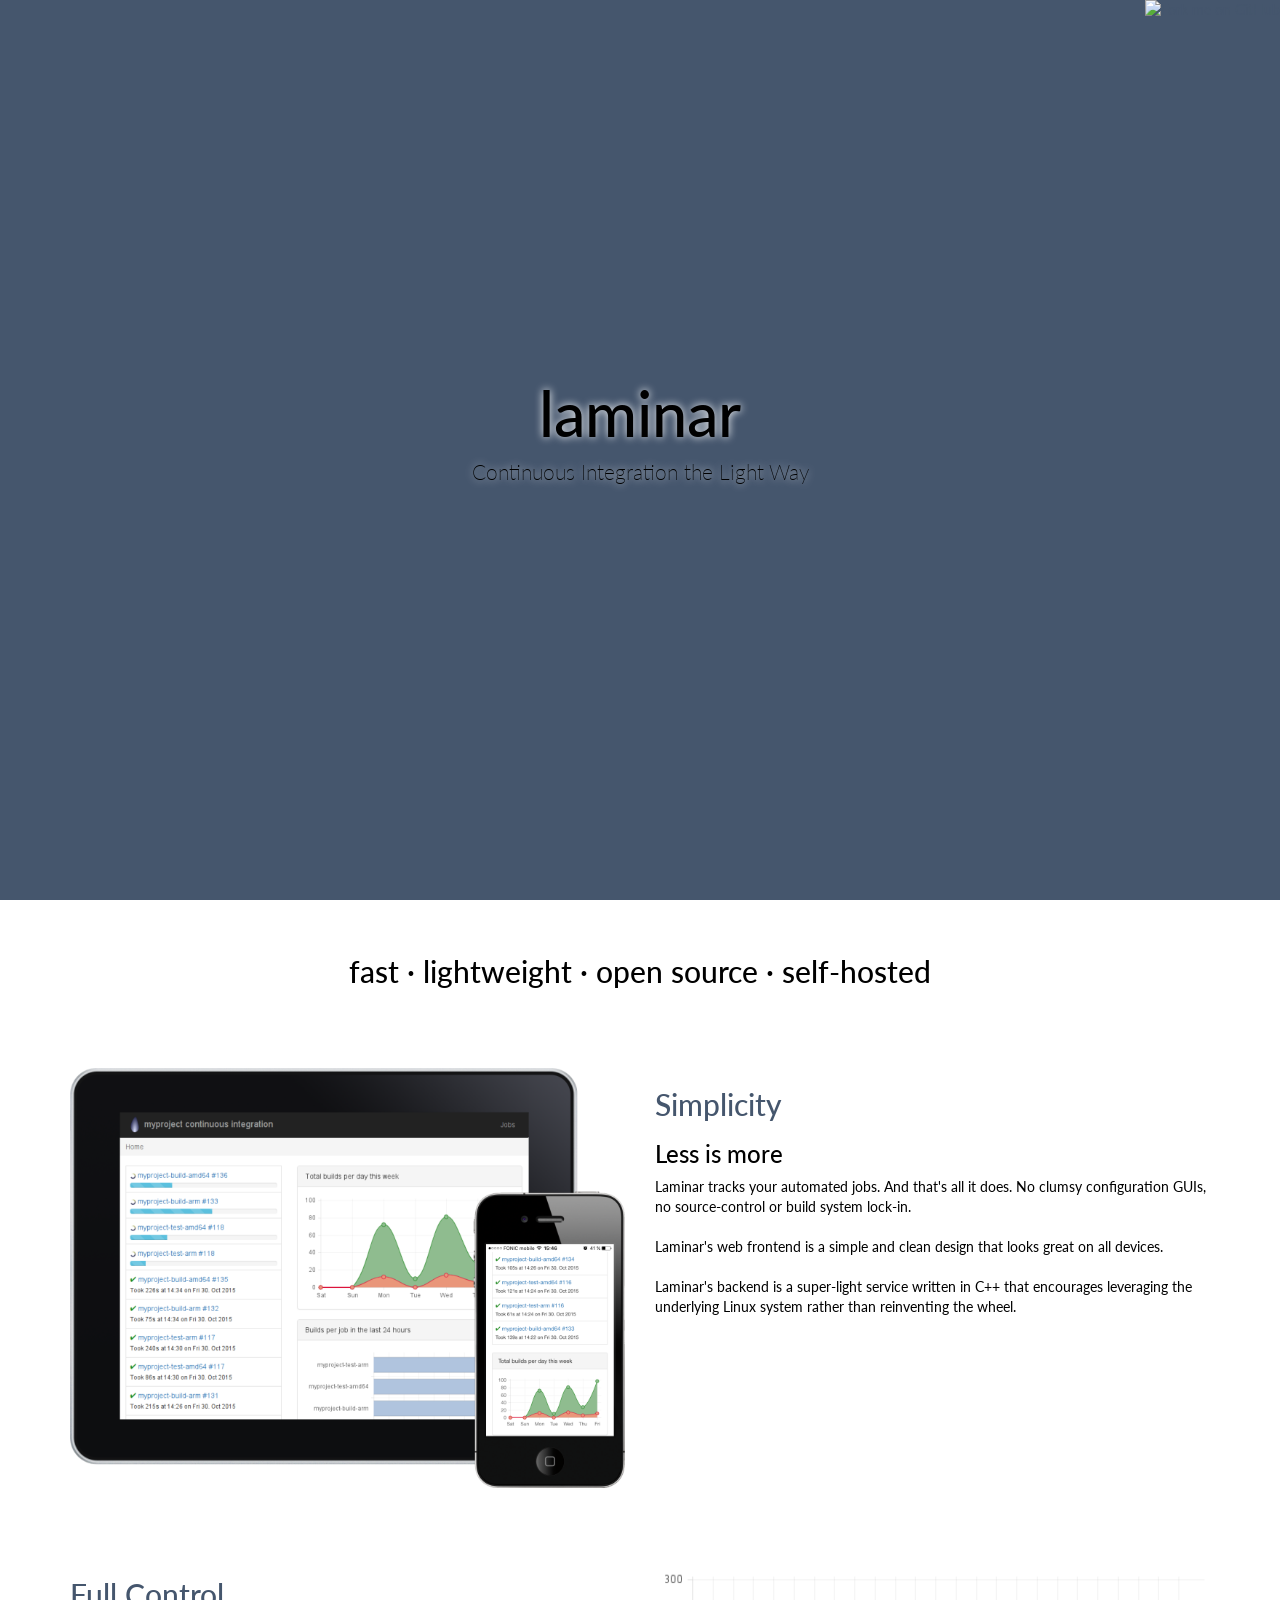
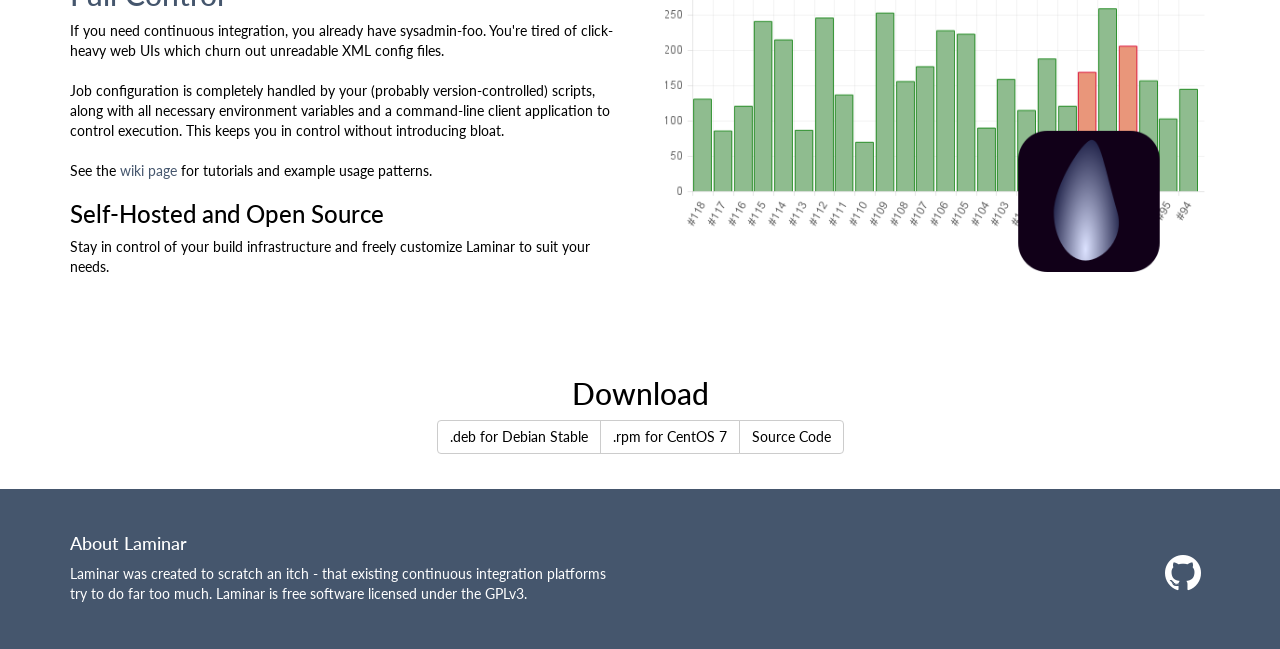
==== commit f3b7b980: "validation error fixes, tweak text" ====
--- a/index.html
+++ b/index.html
@@ -1,12 +1,15 @@
+<!DOCTYPE html>
 <html><head>
     <meta charset="utf-8">
     <meta name="viewport" content="width=device-width, initial-scale=1">
     <meta name="google-site-verification" content="0p89XdQtJq3dpQzrKp0wxIJzqvDUO1nSb_yS8Ohs4SA" />
-    <script type="text/javascript" src="http://cdnjs.cloudflare.com/ajax/libs/jquery/2.0.3/jquery.min.js"></script>
-    <script type="text/javascript" src="http://netdna.bootstrapcdn.com/bootstrap/3.3.4/js/bootstrap.min.js"></script>
+    <link href="https://maxcdn.bootstrapcdn.com/bootstrap/3.3.7/css/bootstrap.min.css" rel="stylesheet" integrity="sha384-BVYiiSIFeK1dGmJRAkycuHAHRg32OmUcww7on3RYdg4Va+PmSTsz/K68vbdEjh4u" crossorigin="anonymous">
     <link href="http://cdnjs.cloudflare.com/ajax/libs/font-awesome/4.3.0/css/font-awesome.min.css" rel="stylesheet" type="text/css">
     <link href="style.css" rel="stylesheet" type="text/css">
-	<title>Laminar - Lightweight CI</title>
+    
+	  <title>Laminar - Lightweight Continuous Integration</title>
+    <meta name="description" content="Continuous Integration the Light Way. Laminar is a lightweight yet highly extensible self-hosted Continuous Integration platform for Linux"/>
+
   </head><body>
     <div class="cover">
       <div class="cover-image section-primary" style="background-image : url('https://images.unsplash.com/photo-1434543177303-ef2cc7707e0d')"></div>
@@ -38,15 +41,15 @@
           </div>
           <div class="col-md-6">
             <h2 class="text-primary">Simplicity</h2>
-            <h3>No more bloat</h3>
+            <h3>Less is more</h3>
             <p>Laminar tracks your automated jobs. And that's all it does. No clumsy
               configuration GUIs, no source-control or build system lock-in.
 			  <br>
-              <br>Laminar's web frontend is a simple and clean bootstrap-based design that
+              <br>Laminar's web frontend is a simple and clean design that
               looks great on all devices.
               <br>
-              <br>Laminar's backend is a super-light systemd service written
-              in C++ that leverages the underlying Linux system rather than reinventing
+              <br>Laminar's backend is a super-light service written
+              in C++ that encourages leveraging the underlying Linux system rather than reinventing
               the wheel.</p>
           </div>
         </div>
@@ -56,14 +59,12 @@
       <div class="container">
         <div class="row">
           <div class="col-md-6">
-            <h1 class="text-primary"></h1>
             <h2 class="text-primary">Full Control</h2>
-            <p>If you need continuous integration, you certainly already have sysadmin-foo.
-			  If click-heavy web UIs which churn out unreadable XML drive you to the "Execute
-			  Script" option, laminar is for you.
+            <p>If you need continuous integration, you already have sysadmin-foo.
+			  You're tired of click-heavy web UIs which churn out unreadable XML config files.
 			  <br>
-			  <br>Job configuration is completely passed
-			  to your (probably version-controlled) scripts, along with all necessary environment
+			  <br>Job configuration is completely handled
+			  by your (probably version-controlled) scripts, along with all necessary environment
 			  variables and a command-line client application to control execution.
               This keeps you in control without introducing bloat.
               <br>
@@ -87,9 +88,9 @@
           <div class="col-md-12 text-center">
             <h2 class="text-center">Download</h2>
             <div class="btn-group">
-              <a href="https://github.com/ohwgiles/laminar/releases/download/0.2/laminar_0.2-1_amd64.deb" class="btn btn-default">deb</a>
-              <a href="https://github.com/ohwgiles/laminar/releases/download/0.2/laminar-0.2-1.x86_64.rpm" class="btn btn-default">rpm</a>
-              <a href="https://github.com/ohwgiles/laminar/archive/0.2.tar.gz" class="btn btn-default">src</a>
+              <a href="https://github.com/ohwgiles/laminar/releases/download/0.3/laminar-0.3-1-amd64.deb" class="btn btn-default">.deb for Debian Stable</a>
+              <a href="https://github.com/ohwgiles/laminar/releases/download/0.3/laminar-0.3-1.x86_64.rpm" class="btn btn-default">.rpm for CentOS 7</a>
+              <a href="https://github.com/ohwgiles/laminar/archive/0.3.tar.gz" class="btn btn-default">Source Code</a>
             </div>
           </div>
         </div>
@@ -100,7 +101,7 @@
         <div class="row">
           <div class="col-sm-6">
             <h4>About Laminar</h4>
-            <p>Laminar was created to scratch an itch - that existing continuous integration platforms try to do far too much. Laminar is free software, licensed under the GPLv3 and distributed in the hope that it will be useful, but without a warranty of any kind.</p>
+            <p>Laminar was created to scratch an itch - that existing continuous integration platforms try to do far too much. Laminar is free software licensed under the GPLv3.</p>
           </div>
           <div class="col-sm-6">
             <div class="row" style="padding-top: 2em">
@@ -113,6 +114,4 @@
       </div>
     </footer>
     <a href="https://github.com/ohwgiles/laminar"><img style="position: absolute; top: 0; right: 0; border: 0;" src="https://camo.githubusercontent.com/52760788cde945287fbb584134c4cbc2bc36f904/68747470733a2f2f73332e616d617a6f6e6177732e636f6d2f6769746875622f726962626f6e732f666f726b6d655f72696768745f77686974655f6666666666662e706e67" alt="Fork me on GitHub" data-canonical-src="https://s3.amazonaws.com/github/ribbons/forkme_right_white_ffffff.png"></a>
-  
-
 </body></html>
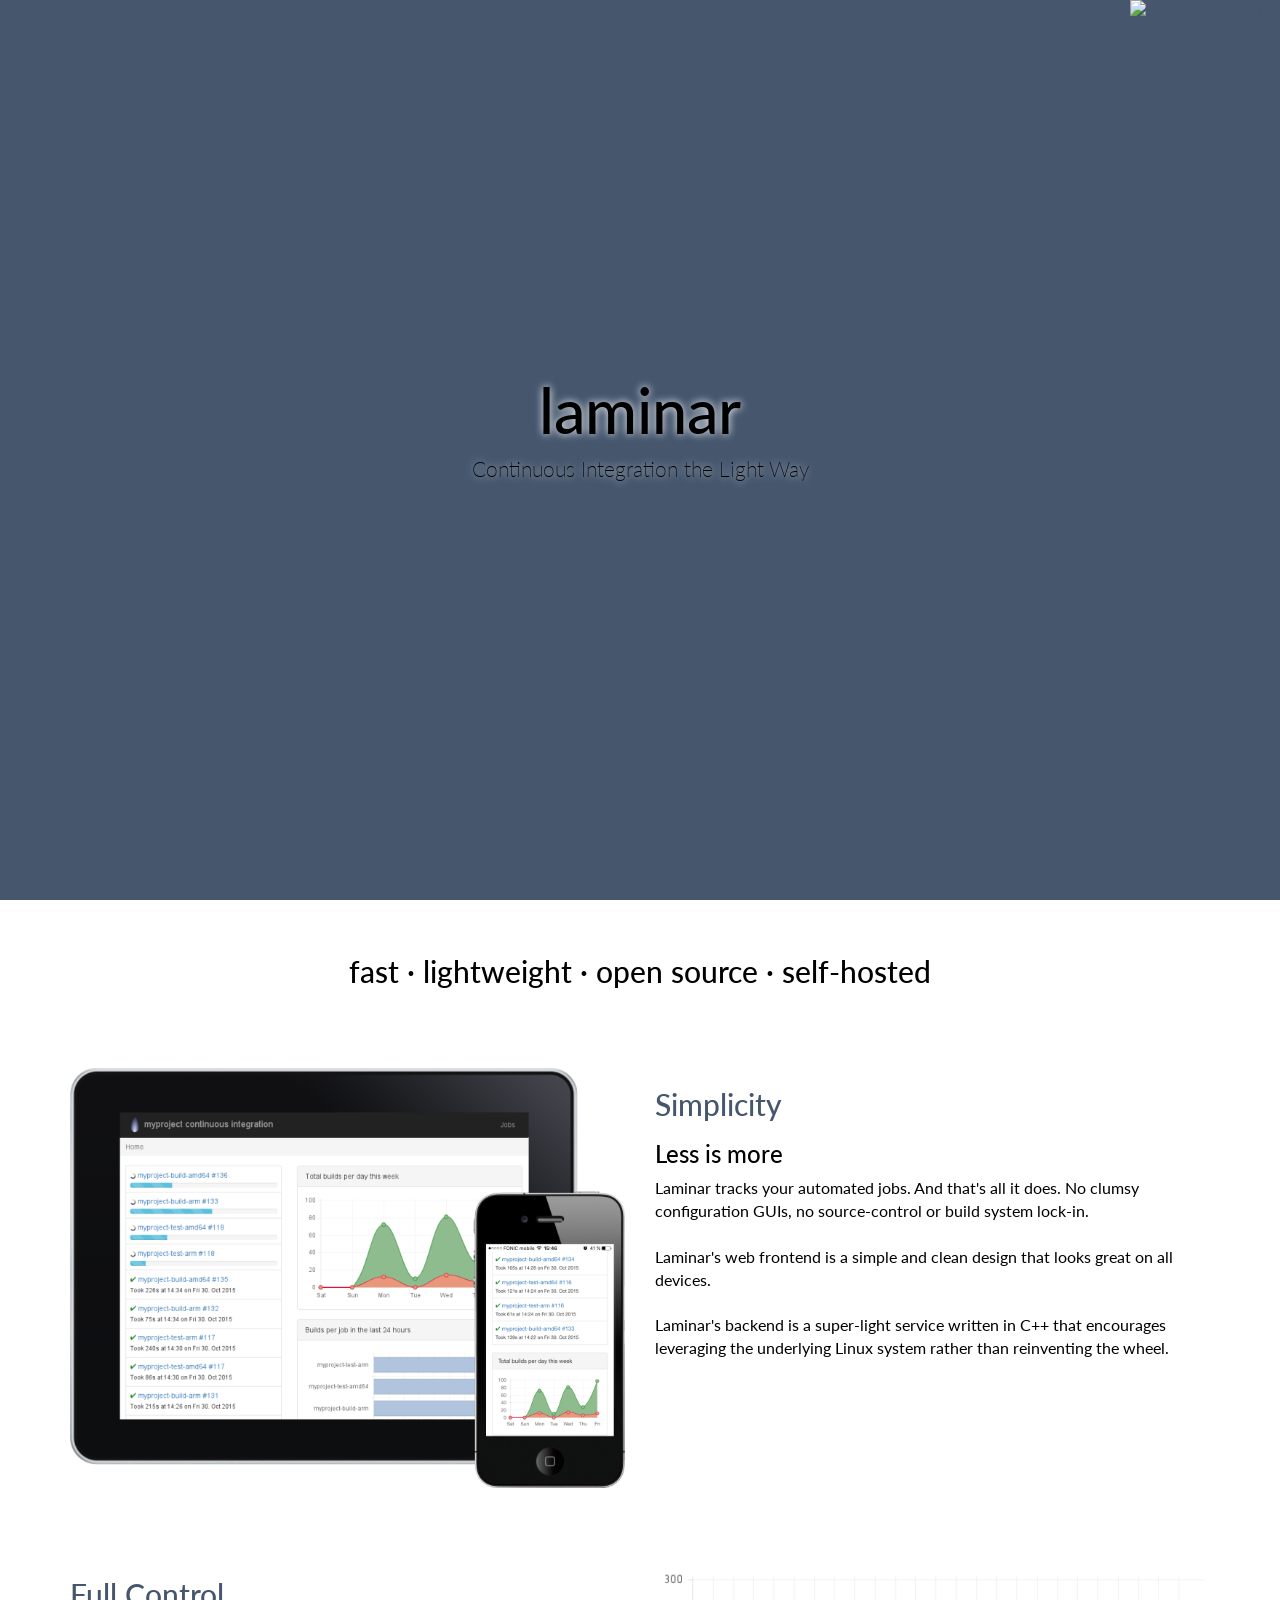
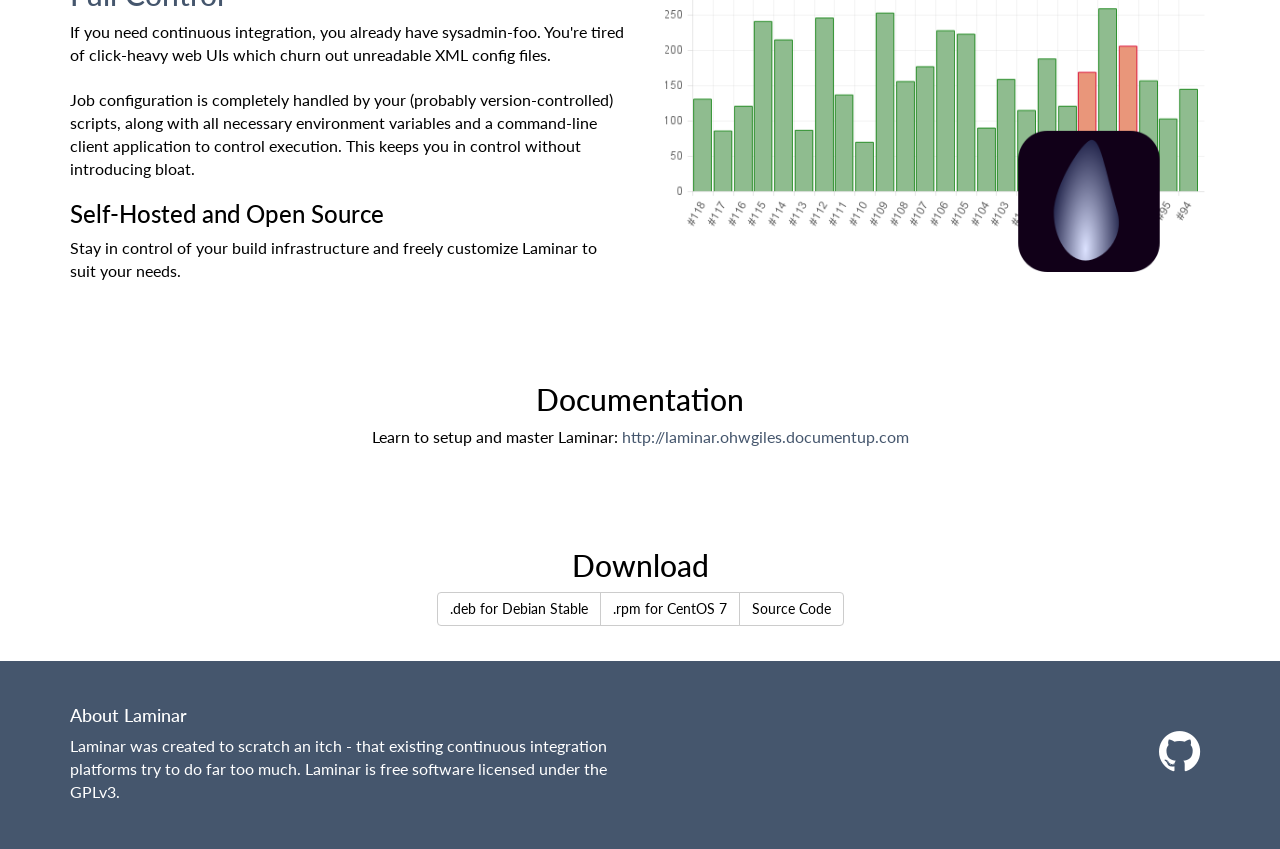
==== commit 793caf5f: "update documentation link" ====
--- a/index.html
+++ b/index.html
@@ -1,5 +1,5 @@
 <!DOCTYPE html>
-<html><head>
+<html lang="en"><head>
     <meta charset="utf-8">
     <meta name="viewport" content="width=device-width, initial-scale=1">
     <meta name="google-site-verification" content="0p89XdQtJq3dpQzrKp0wxIJzqvDUO1nSb_yS8Ohs4SA" />
@@ -37,7 +37,7 @@
       <div class="container">
         <div class="row">
           <div class="col-md-6">
-            <img src="responsive.png" class="img-responsive">
+            <img src="responsive.png" class="img-responsive" alt="Laminar frontend on a tablet and a smartphone">
           </div>
           <div class="col-md-6">
             <h2 class="text-primary">Simplicity</h2>
@@ -67,9 +67,6 @@
 			  by your (probably version-controlled) scripts, along with all necessary environment
 			  variables and a command-line client application to control execution.
               This keeps you in control without introducing bloat.
-              <br>
-              <br>See the <a href="https://github.com/ohwgiles/laminar/wiki">wiki page</a>
-			  for tutorials and example usage patterns.</p>
             <h3>Self-Hosted and Open Source</h3>
             <p>Stay in control of your build infrastructure and freely customize
               Laminar to suit your needs.
@@ -77,7 +74,17 @@
             </p>
           </div>
           <div class="col-md-6">
-            <img src="graph.png" class="img-responsive">
+            <img src="graph.png" class="img-responsive" alt="Graph showing timeline of build results">
+          </div>
+        </div>
+      </div>
+    </div>
+    <div class="section">
+      <div class="container">
+        <div class="row">
+          <div class="col-md-12 text-center">
+            <h2 class="text-center">Documentation</h2>
+			<p>Learn to setup and master Laminar: <a href="http://laminar.ohwgiles.documentup.com">http://laminar.ohwgiles.documentup.com</a>
           </div>
         </div>
       </div>
--- a/style.css
+++ b/style.css
@@ -1090,7 +1090,7 @@
 }
 body {
   font-family: Lato;
-  font-size: 14px;
+  font-size: 16px;
   line-height: 1.42857143;
   color: #000000;
   background-color: #ffffff;
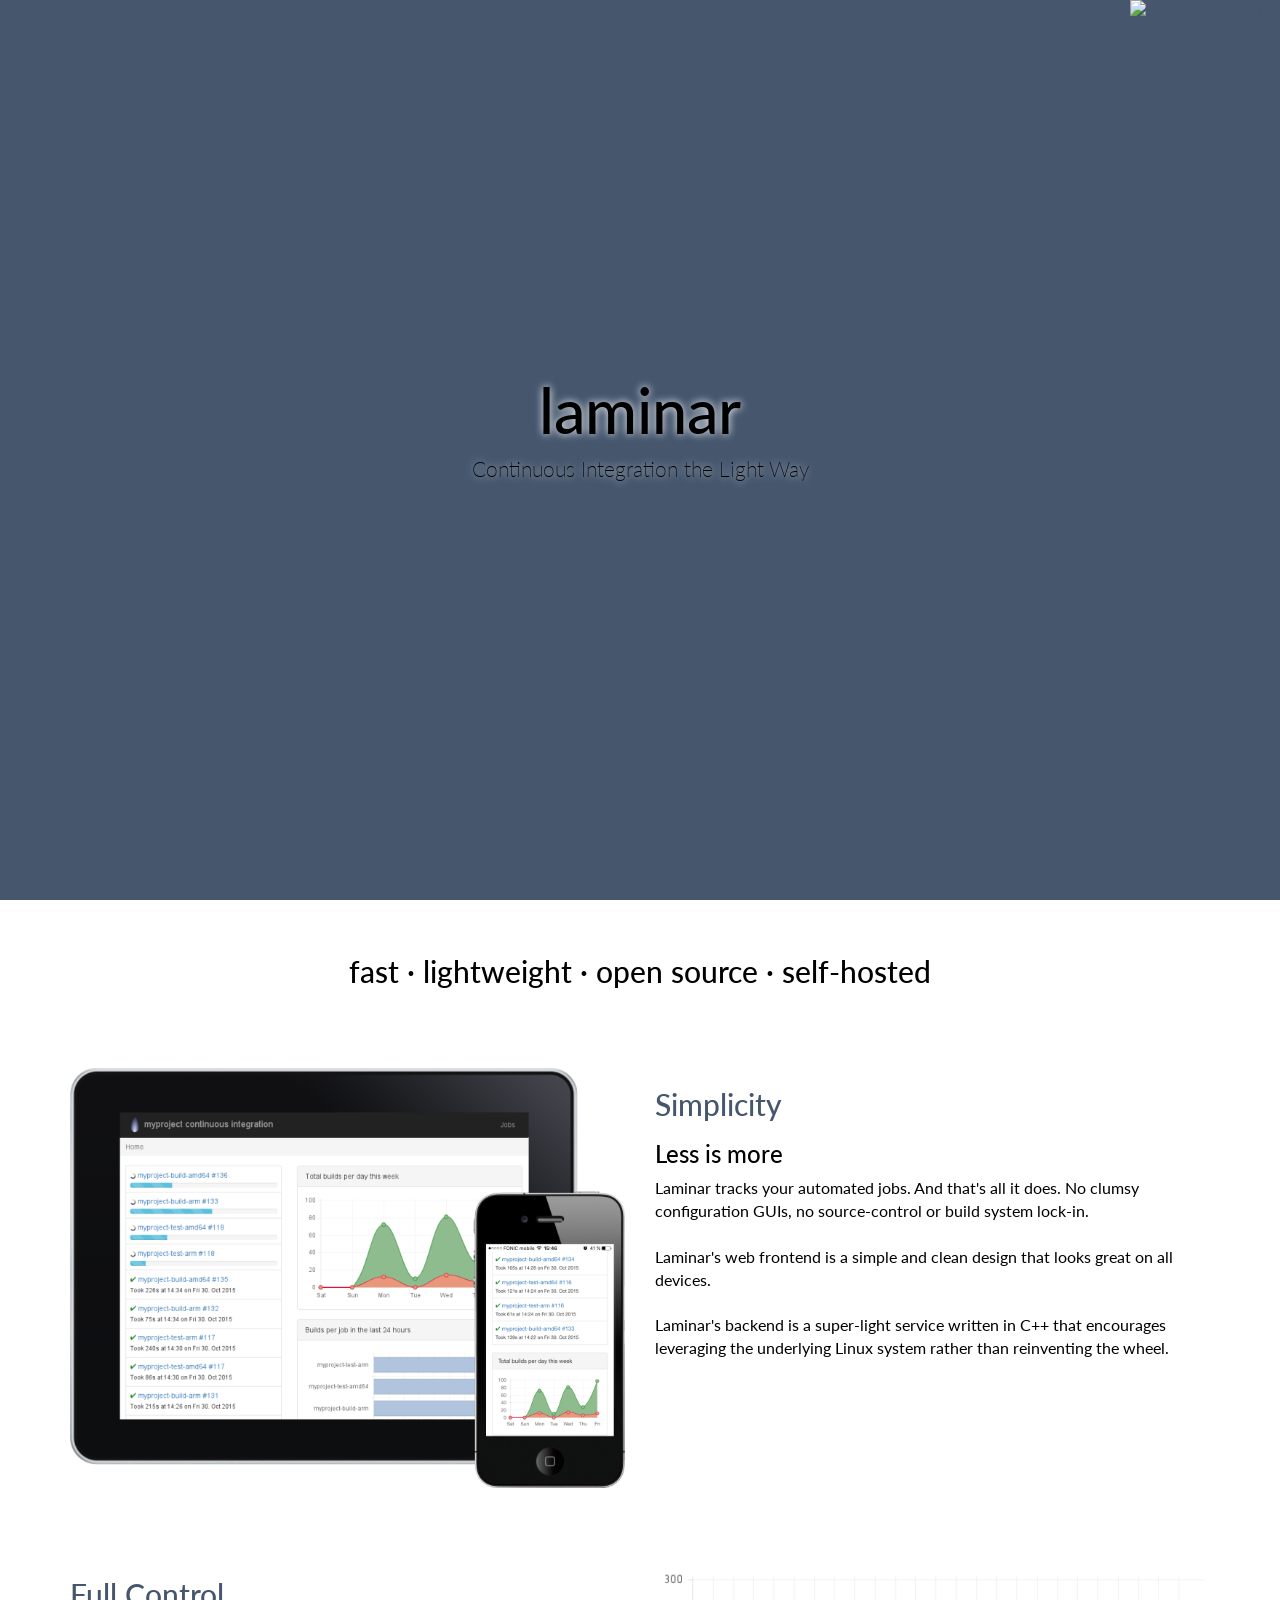
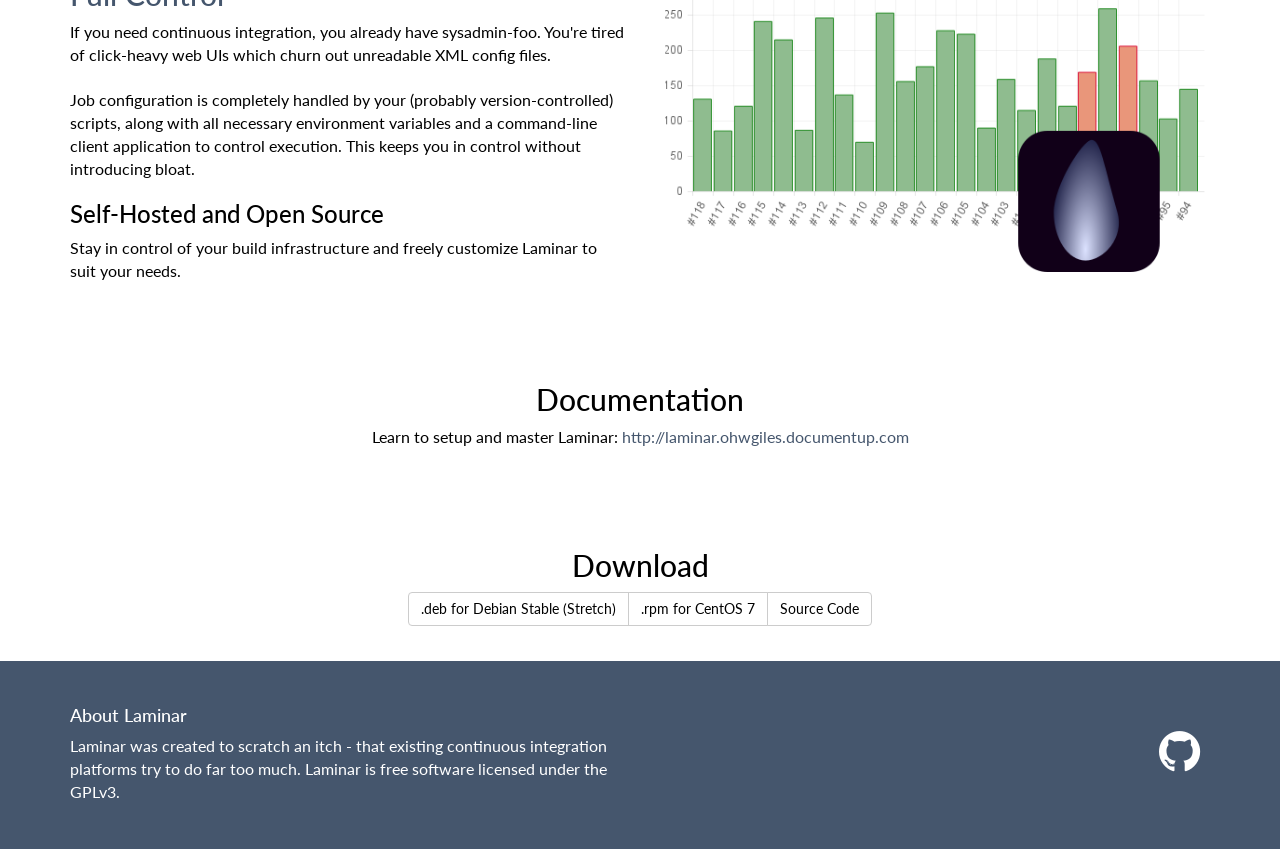
==== commit 42a485ca: "update download links to 0.4" ====
--- a/index.html
+++ b/index.html
@@ -95,9 +95,9 @@
           <div class="col-md-12 text-center">
             <h2 class="text-center">Download</h2>
             <div class="btn-group">
-              <a href="https://github.com/ohwgiles/laminar/releases/download/0.3/laminar-0.3-1-amd64.deb" class="btn btn-default">.deb for Debian Stable</a>
-              <a href="https://github.com/ohwgiles/laminar/releases/download/0.3/laminar-0.3-1.x86_64.rpm" class="btn btn-default">.rpm for CentOS 7</a>
-              <a href="https://github.com/ohwgiles/laminar/archive/0.3.tar.gz" class="btn btn-default">Source Code</a>
+              <a href="https://github.com/ohwgiles/laminar/releases/download/0.4/laminar-0.4-1-amd64.deb" class="btn btn-default">.deb for Debian Stable (Stretch)</a>
+              <a href="https://github.com/ohwgiles/laminar/releases/download/0.4/laminar-0.4-1.x86_64.rpm" class="btn btn-default">.rpm for CentOS 7</a>
+              <a href="https://github.com/ohwgiles/laminar/archive/0.4.tar.gz" class="btn btn-default">Source Code</a>
             </div>
           </div>
         </div>
